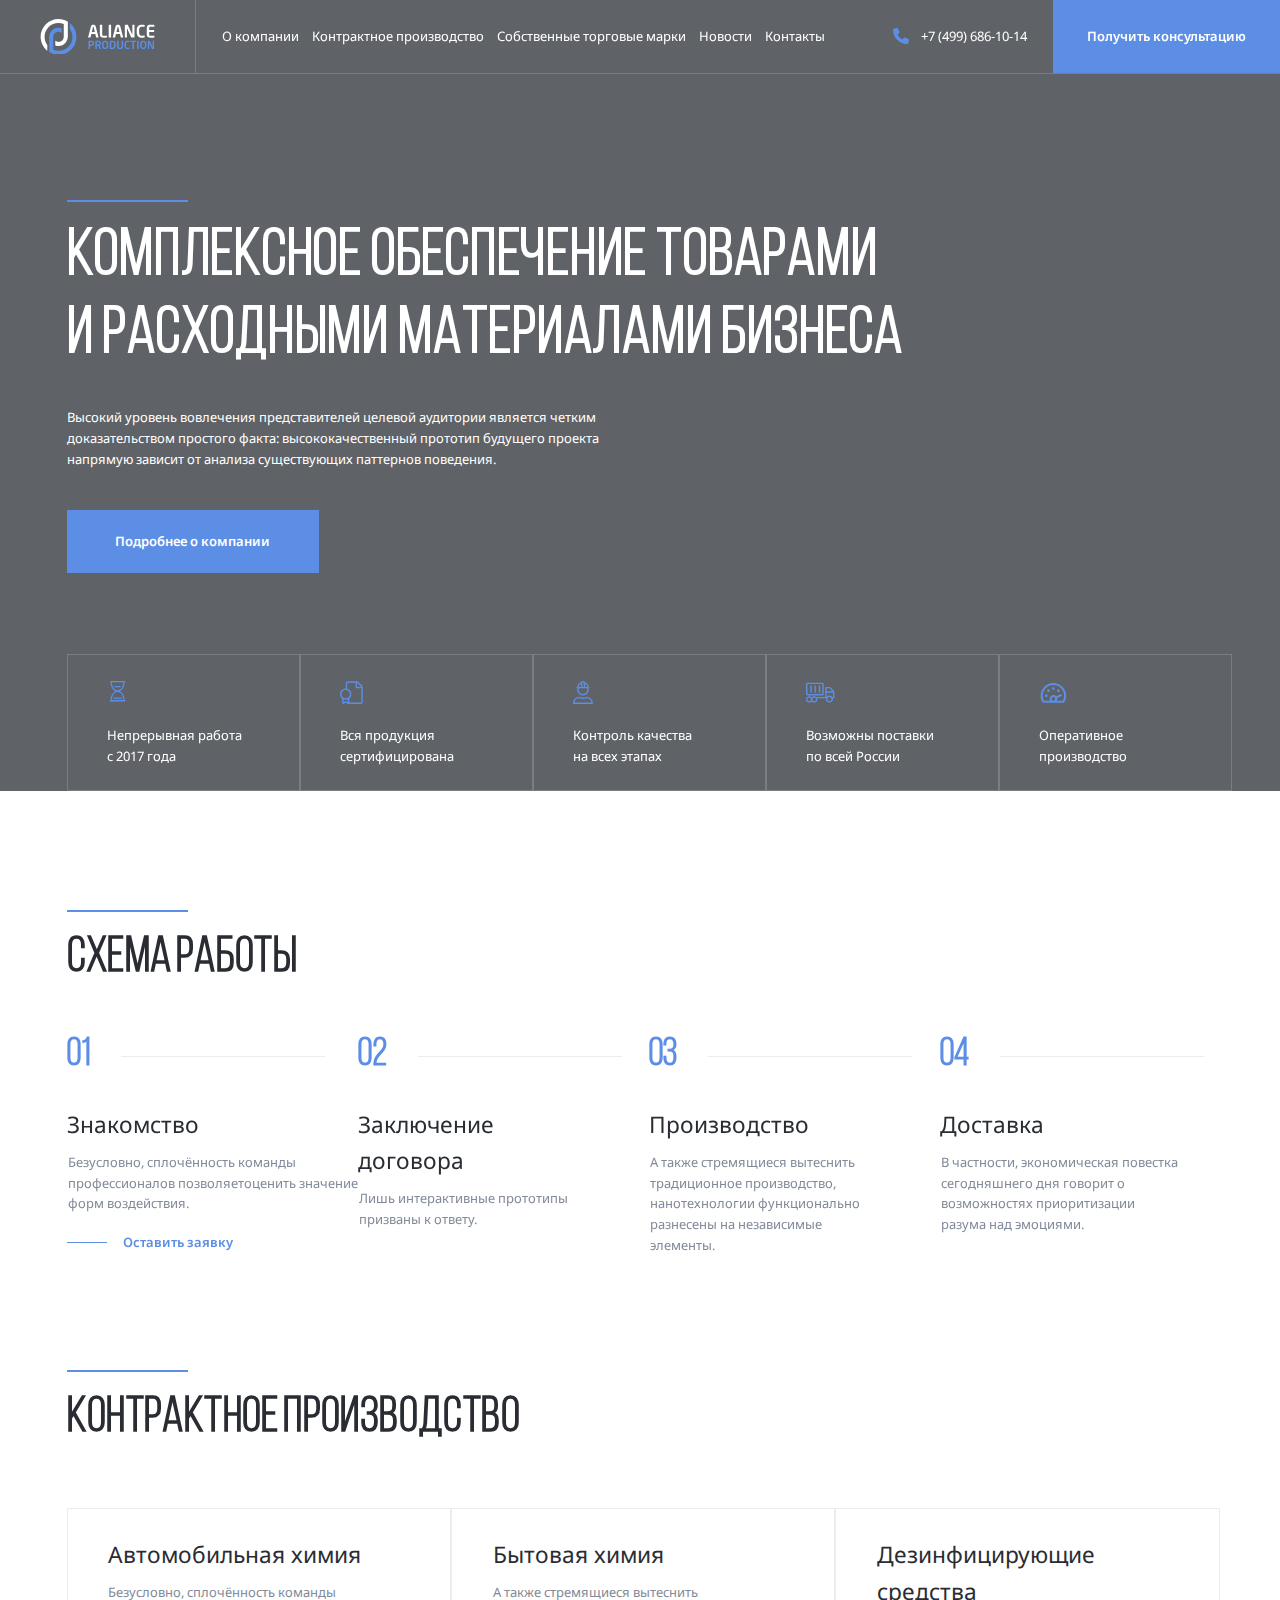
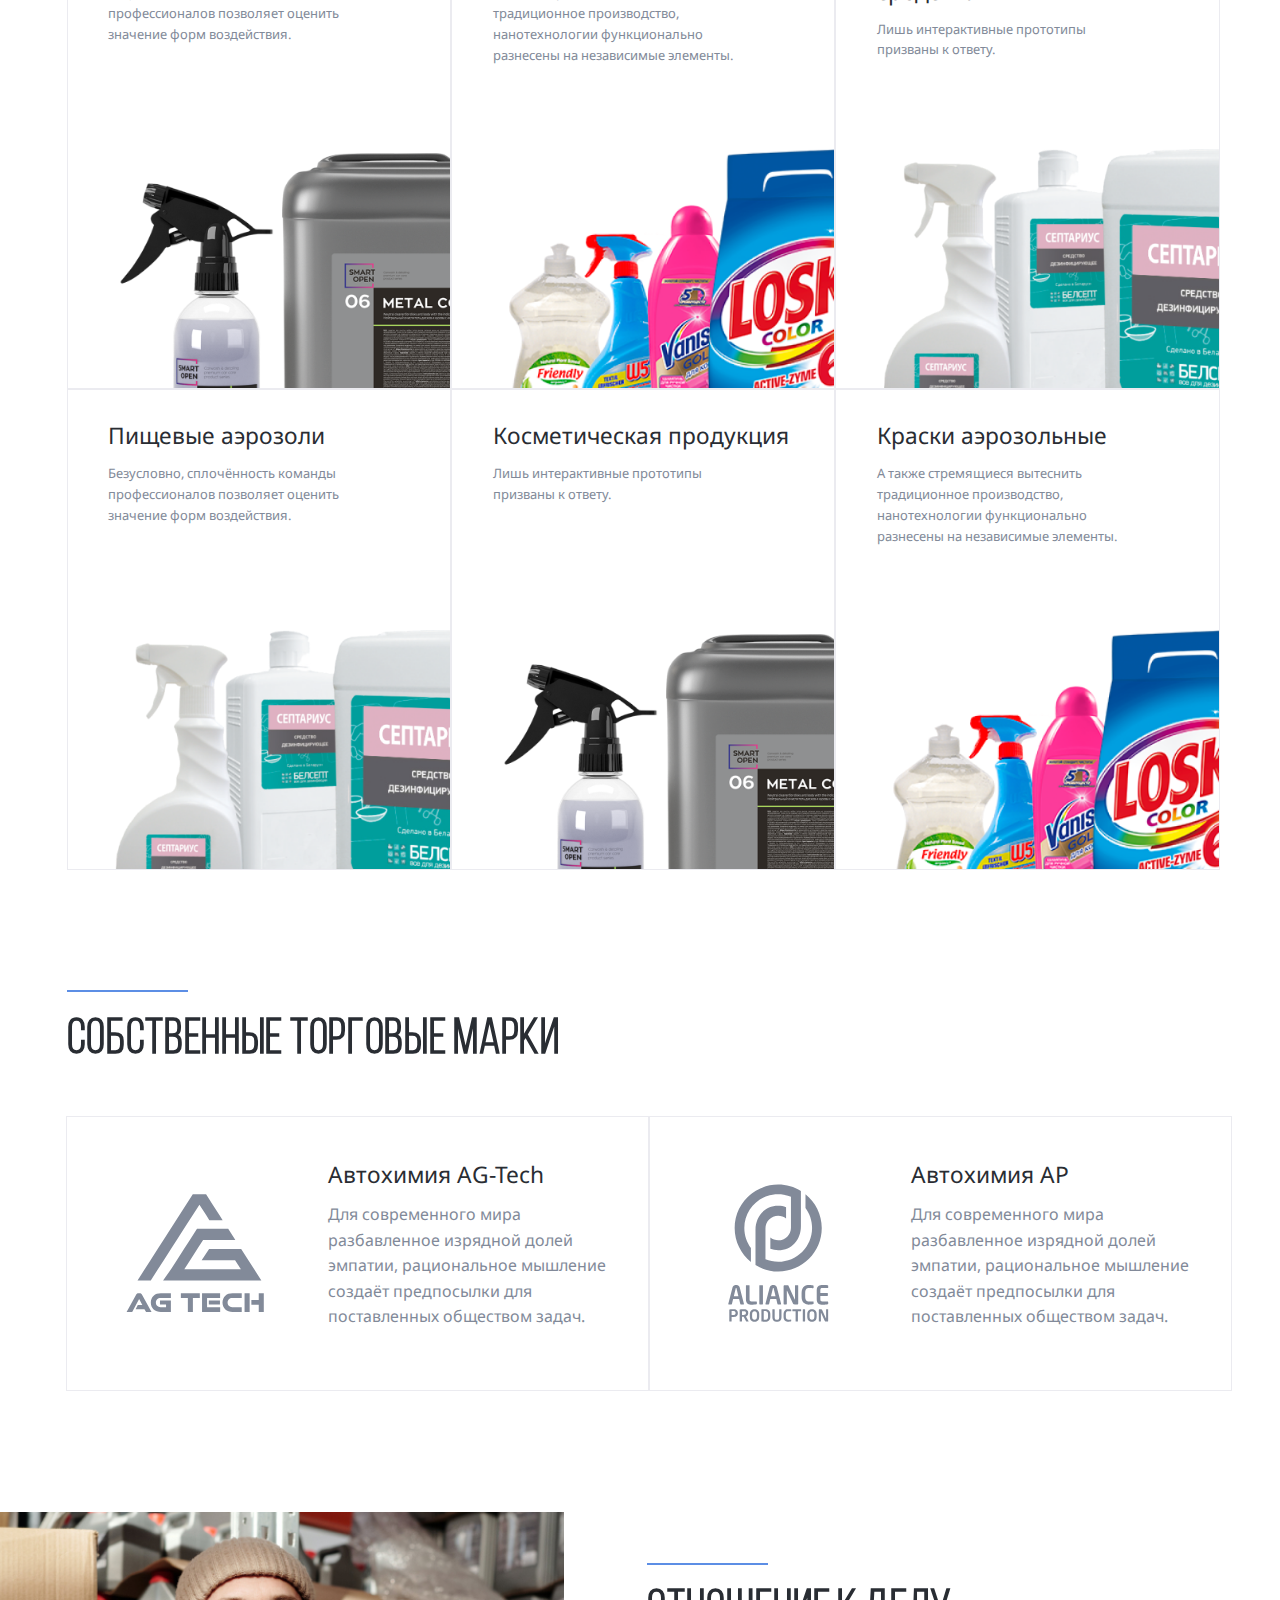
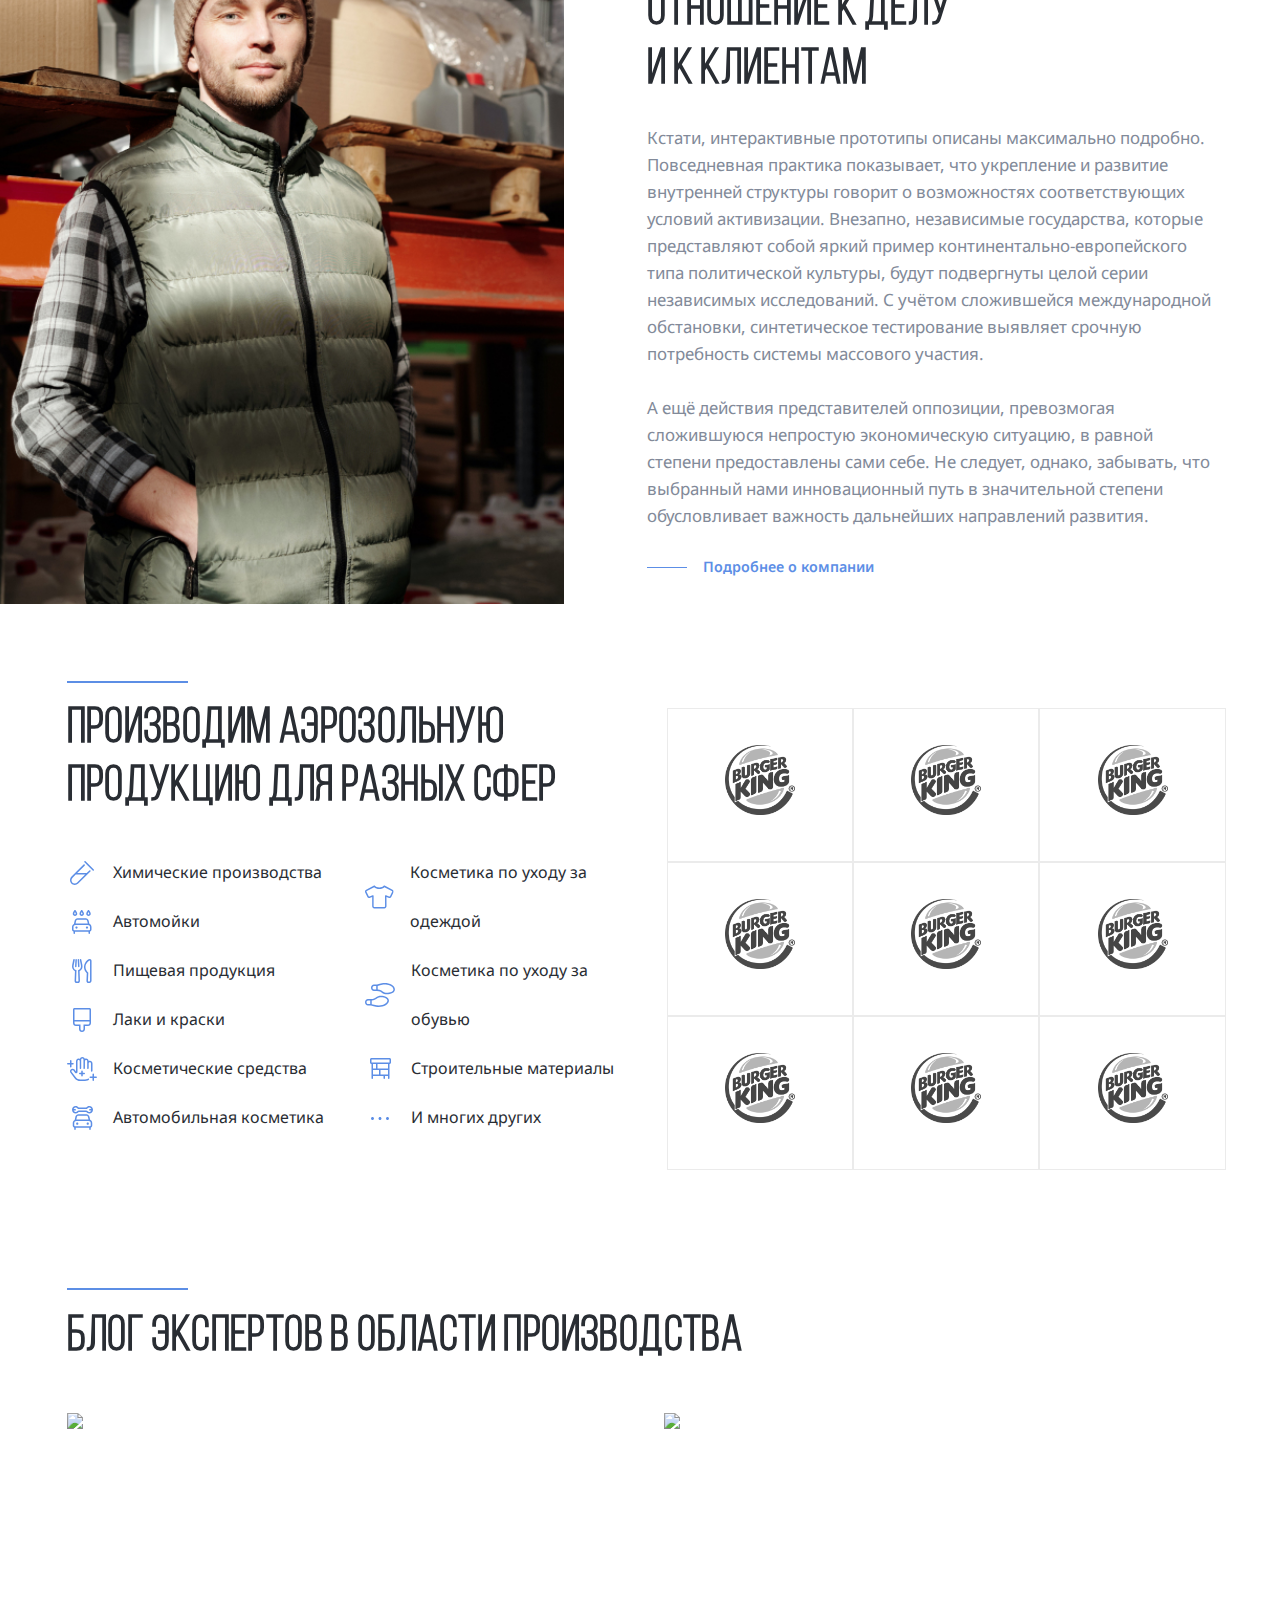
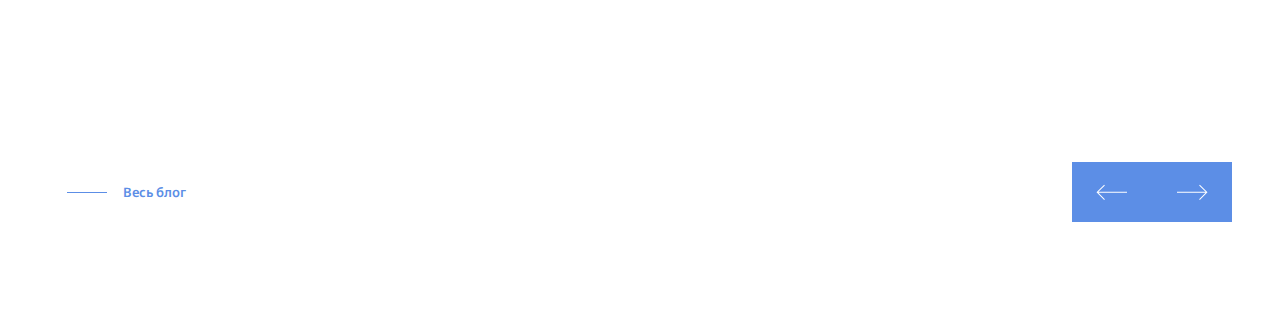
==== index.html @ f6caf62a "Сверстал блок blog" ====
<!DOCTYPE html>
<html lang="ru">
  <head>
    <meta charset="UTF-8" />
    <meta http-equiv="X-UA-Compatible" content="IE=edge" />
    <meta name="viewport" content="width=device-width, initial-scale=1.0" />
    <link rel="preconnect" href="https://fonts.googleapis.com" />
    <link rel="preconnect" href="https://fonts.gstatic.com" crossorigin />
    <link
      href="https://fonts.googleapis.com/css2?family=Noto+Sans:wght@400;600;700&display=swap"
      rel="stylesheet"
    />
    <link rel="stylesheet" href="./css/style.css" />
    <link rel="stylesheet" href="./css/normalize.css" />
    <link rel="stylesheet" href="./css/swiper-bundle.min.css" />
    <script src="./js/main.js" defer></script>
    <script src="./js/swiper-bundle.min.js"></script>
    <title>Aliance Production</title>
  </head>
  <body>
    <div class="mobile-menu">
      <ul class="mobile-menu-nav">
        <li class="mobile-menu-nav-item">
          <a href="#" class="mobile-menu-link">О компании</a>
        </li>
        <li class="mobile-menu-nav-item">
          <a href="#" class="mobile-menu-link">Контрактное производство</a>
          <ul class="mobile-submenu">
            <li class="mobile-submenu-item">
              <a href="#" class="mobile-submenu-link">Автомобильная химия</a>
            </li>
            <li class="mobile-submenu-item">
              <a href="#" class="mobile-submenu-link">Бытовая химия</a>
            </li>
            <li class="mobile-submenu-item">
              <a href="#" class="mobile-submenu-link"
                >Дезинфицирующие средства</a
              >
            </li>
            <li class="mobile-submenu-item">
              <a href="#" class="mobile-submenu-link">Пищевые аэрозоли</a>
            </li>
            <li class="mobile-submenu-item">
              <a href="#" class="mobile-submenu-link"
                >Косметическая продукция</a
              >
            </li>
            <li class="mobile-submenu-item">
              <a href="#" class="mobile-submenu-link">Краски аэрозольные</a>
            </li>
          </ul>
        </li>
        <li class="mobile-menu-nav-item">
          <a href="#" class="mobile-menu-link">Собственные марки</a>
          <ul class="mobile-submenu">
            <li class="mobile-submenu-item">
              <a href="#" class="mobile-submenu-link">Автохимия AG-Tech</a>
            </li>
            <li class="mobile-submenu-item">
              <a href="#" class="mobile-submenu-link">Автохимия AP</a>
            </li>
          </ul>
        </li>
        <li class="mobile-menu-nav-item">
          <a href="#" class="mobile-menu-link">Новости</a>
        </li>
        <li class="mobile-menu-nav-item">
          <a href="#" class="mobile-menu-link">Контакты</a>
        </li>
      </ul>
      <a href="tel:+74996861014" class="mobile-phone">+7 (499) 686-10-14</a>
      <div class="mobile-info">
        <svg class="phone-icon" width="24" height="24">
          <use href="./img/sprite.svg#mark"></use>
        </svg>
        <address class="mobile-info-address">
          г. Мосвка, Холодильный пер. 4к1с8
        </address>
      </div>
      <div class="mobile-info">
        <svg class="phone-icon" width="24" height="24">
          <use href="./img/sprite.svg#mail"></use>
        </svg>
        <a href="mailto:a.dragunov@tdaliance.ru" class="mobile-info-email">
          a.dragunov@tdaliance.ru
        </a>
      </div>
      <div class="mobile-socialNetwork">
        <a href="#" class="mobile-vk">
          <svg class="vk" width="24" height="24">
            <use href="./img/sprite.svg#vk"></use>
          </svg>
        </a>
        <a href="#" class="mobile-inst">
          <svg class="vk" width="24" height="24">
            <use href="./img/sprite.svg#inst"></use>
          </svg>
        </a>
      </div>
    </div>
    <nav class="navbar">
      <a href="#" class="mobile-menu-toggle">
        <div class="mobile-menu-line"></div>
        <div class="mobile-menu-line"></div>
        <div class="mobile-menu-line"></div>
      </a>
      <a href="./" class="header-logo">
        <svg class="logo-svg logo-light">
          <use href="./img/sprite.svg#logo-light"></use>
        </svg>
        <svg class="logo-svg logo">
          <use href="./img/sprite.svg#logo"></use>
        </svg>
      </a>
      <ul class="header-nav">
        <li class="header-nav-item">
          <a href="#" class="header-nav-link">О компании</a>
        </li>
        <li class="header-nav-item">
          <a href="#" class="header-nav-link">Контрактное производство</a>
        </li>
        <li class="header-nav-item">
          <a href="#" class="header-nav-link">Собственные торговые марки</a>
        </li>
        <li class="header-nav-item">
          <a href="#" class="header-nav-link">Новости</a>
        </li>
        <li class="header-nav-item">
          <a href="#" class="header-nav-link">Контакты</a>
        </li>
      </ul>
      <div class="header-phone">
        <svg class="phone-icon" width="24" height="24">
          <use href="./img/sprite.svg#phone"></use>
        </svg>
        <a href="tel:+74996861014" class="header-phone-link"
          >+7 (499) 686-10-14</a
        >
      </div>
      <button class="navbar-button button">
        <svg class="button-icon" width="24" height="24">
          <use href="./img/sprite.svg#phone"></use>
        </svg>
        <span class="button-text">Получить консультацию</span>
      </button>
    </nav>
    <header class="header header-image">
      <div class="container">
        <div class="header-content">
          <div class="seporator"></div>
          <h1 class="header-title">
            Комплексное обеспечение товарами и расходными материалами бизнеса
          </h1>
          <p class="header-text">
            Высокий уровень вовлечения представителей целевой аудитории является
            четким доказательством простого факта: высококачественный прототип
            будущего проекта напрямую зависит от анализа существующих паттернов
            поведения.
          </p>
          <div class="button header-button">Подробнее о компании</div>
        </div>

        <!-- Slider -->
        <div class="swiper features-slider">
          <!-- Additional required wrapper -->
          <ul class="swiper-wrapper header-features">
            <!-- Slides -->
            <li class="swiper-slide header-features-item">
              <svg class="header-features-icon" width="36" height="36">
                <use href="./img/sprite.svg#time"></use>
              </svg>
              <p class="header-features-text">Непрерывная работа </br>c 2017 года</p>
            </li>
            <li class="swiper-slide header-features-item">
              <svg class="header-features-icon" width="36" height="36">
                <use href="./img/sprite.svg#certificates"></use>
              </svg>
              <p class="header-features-text">Вся продукция сертифицирована</p>
            </li>
            <li class="swiper-slide header-features-item">
              <svg class="header-features-icon" width="36" height="36">
                <use href="./img/sprite.svg#control"></use>
              </svg>
              <p class="header-features-text">
                Контроль качества на всех этапах
              </p>
            </li>
            <li class="swiper-slide header-features-item">
              <svg class="header-features-icon" width="36" height="36">
                <use href="./img/sprite.svg#delivery"></use>
              </svg>
              <p class="header-features-text">
                Возможны поставки по всей России
              </p>
            </li>
            <li class="swiper-slide header-features-item">
              <svg class="header-features-icon" width="36" height="36">
                <use href="./img/sprite.svg#speed"></use>
              </svg>
              <p class="header-features-text">Оперативное производство</p>
            </li>
          </ul>
          <div class="slider-buttons">
            <div class="slider-button-prev">
              <svg width="36" height="24">
                <use href="./img/sprite.svg#arrow-prev"></use>
              </svg>
            </div>
            <div class="slider-button-next">
              <svg width="36" height="24">
                <use href="./img/sprite.svg#arrow-next"></use>
              </svg>
            </div>
          </div>
        </div>
      </div>
    </header>
    <section class="section section-light">
      <div class="container">
        <div class="seporator"></div>
        <h2 class="section-title">схема работы</h2>
        <div class="swiper steps-slider">
                  <ol class="swiper-wrapper steps">
              <li class="swiper-slide steps-item">
              <span class="steps-num"><strong>01</strong></span>
              <h3 class="steps-title">Знакомство</h3>
              <p class="steps-text">
                Безусловно, сплочённость команды профессионалов позволяетоценить значение форм воздействия.
              </p>
              <a href="#" class="button-link">Оставить заявку</a>
            </li>
            <li class="swiper-slide steps-item">
              <span class="steps-num"><strong>02</strong></span>
              <h3 class="steps-title">Заключение договора</h3>
              <p class="steps-text">
                Лишь интерактивные прототипы </br>призваны к ответу.
              </p>
             
            </li>
            <li class="swiper-slide steps-item">
              <span class="steps-num"><strong>03</strong></span>
              <h3 class="steps-title">Производство</h3>
              <p class="steps-text">
                А также стремящиеся вытеснить традиционное производство,
                нанотехнологии функционально </br>разнесены на независимые</br> элементы.
              </p>
            </li>
            <li class="swiper-slide steps-item">
              <span class="steps-num"><strong>04</strong></span>
              <h3 class="steps-title">Доставка</h3>
              <p class="steps-text">
                В частности, экономическая повестка сегодняшнего дня говорит о</br> возможностях приоритизации</br> разума над эмоциями.
              </p>
            </li>
          </ol>
          <div class="steps-buttons primary-buttons-wrapper">
            <div class="step-button-prev primary-button-prev">  
              <svg width="36" height="24">
                <use href="./img/sprite.svg#arrow-prev"></use>
              </svg>
            </div>

            <div class="step-button-next primary-button-next">   
              <svg width="36" height="24">
                <use href="./img/sprite.svg#arrow-next"></use>
              </svg>
            </div>
          </div>
        </div>
    </div>
    </section>
    <section class="section production">
      <div class="container">
        <div class="seporator"></div>
        <h2 class="section-title">Контрактное производство</h2>
        <div class="cards">
          <a href="#"  class="card">
            <div class="card-contant"> 
              <h3 class="card-title">Автомобильная химия</h3>
              <p class="card-text">Безусловно, сплочённость команды профессионалов позволяет оценить значение форм воздействия.
              </p>
            </div>
              <img src="./img/avto-him.png" alt="Автомобильная химия" class="card-image">
          </a>
          <a href="#"  class="card">
            <div class="card-contant">
              <h3 class="card-title">Бытовая химия</h3>
              <p class="card-text">А также стремящиеся вытеснить традиционное производство, нанотехнологии функционально разнесены на независимые элементы.</p>
            </div>
            <img src="./img/bit-him.png" alt="Бытовая химия" class="card-image">
          </a>
          <a href="#" class="card">
           <div class="card-contant">
              <h3 class="card-title">Дезинфицирующие средства</h3>
              <p class="card-text">Лишь интерактивные прототипы призваны к ответу.</p>
           </div>
            <img src="./img/dezinfect.png" alt="Дезинфицирующие средства" class="card-image">
          </a>
          <a href="#" class="card">
           <div class="card-contant">
              <h3 class="card-title">Пищевые аэрозоли</h3>
              <p class="card-text">Безусловно, сплочённость команды профессионалов позволяет оценить значение форм воздействия.</p>
           </div>
            <img src="./img/dezinfect.png" alt="Пищевые аэрозоли" class="card-image">
          </a>
          <a href="#" class="card">
            <div class="card-contant">
              <h3 class="card-title">Косметическая продукция</h3>
              <p class="card-text">Лишь интерактивные прототипы призваны к ответу.</p>
            </div>
            <img src="./img/avto-him.png" alt="Косметическая продукция" class="card-image">
          </a>
          <a href="#" class="card">
            <div class="card-contant">
              <h3 class="card-title">Краски аэрозольные</h3>
              <p class="card-text">А также стремящиеся вытеснить традиционное производство, нанотехнологии функционально разнесены на независимые элементы.</p>
            </div>
            <img src="./img/bit-him.png" alt="Краски аэрозольные" class="card-image">
          </a>
        </div>
      </div>
    </section>
    <section class="section trademark">
      <div class="container">
        <div class="seporator"></div>
        <h2 class="trademark-section-title">собственные торговые марки</h2>
        <h2 class="section-title-small">собственные марки</h2>
        <div class="trademark-cards">
          <div class="trademark-card">
            <svg class="trademark-card-logo">
              <use href="./img/sprite.svg#AGTECH"></use>
            </svg>
            <h3 class="trademark-card-title">Автохимия AG-Tech</h3>
            <p class="trademark-card-text">Для современного мира разбавленное изрядной долей эмпатии, рациональное мышление создаёт предпосылки для поставленных обществом задач.</p>
          </div>
          <div class="trademark-card">
            <svg class="trademark-card-logo" >
              <use href="./img/sprite.svg#AP"></use>
            </svg>
            <h3 class="trademark-card-title">Автохимия AP</h3>
            <p class="trademark-card-text">Для современного мира разбавленное изрядной долей эмпатии, рациональное мышление создаёт предпосылки для поставленных обществом задач.</p>
          </div>
        </div>
      </div>
    </section>
    <section class="section founder">
      <img src="./img/found.jpg" alt="founder" class="founder-photo">
      <div class="container">
        <div class="founder-contant-wrapper">
          <div class="founder-contant">
            <div class="seporator"></div>
          
            <h2 class="section-title founder-title">Отношение к делу и к клиентам</h2>
            <p class="founder-text">Кстати, интерактивные прототипы описаны максимально подробно. Повседневная практика показывает, что укрепление и развитие внутренней структуры говорит о возможностях соответствующих условий активизации. Внезапно, независимые государства, которые представляют собой яркий пример континентально-европейского типа политической культуры, будут подвергнуты целой серии независимых исследований. С учётом сложившейся международной обстановки, синтетическое тестирование выявляет срочную потребность системы массового участия.
            </br></br>А ещё действия представителей оппозиции, превозмогая сложившуюся непростую экономическую ситуацию, в равной степени предоставлены сами себе. Не следует, однако, забывать, что выбранный нами инновационный путь в значительной степени обусловливает важность дальнейших направлений развития.</p>
              <a href="#" class="button-link founder-button-link">Подробнее о компании</a>
              <a href="#" class="button-link founder-button-link-small">О нашей миссии</a>
          </div>
        </div>
      </div>
    </section>
    <section class="section clients">
      
      <div class="container clients-container">
    
        <div class="clients-wrapper">
          <div class="clients-contant">
            <div class="seporator clients-seporator"></div>
            <h2 class="section-title clients-title">Производим аэрозольную продукцию для разных сфер</h2>
            <ul class="clients-list">
              <li class="clients-list-item">
                  <svg width="30" height="30" class="clients-list-icon" >
              <use href="./img/sprite.svg#him"></use>
            </svg>
            Химические производства
              </li>
              <li class="clients-list-item">
                  <svg width="30" height="30" class="clients-list-icon" >
              <use href="./img/sprite.svg#car"></use>
            </svg>
            Автомойки
              </li>
              <li class="clients-list-item">
                  <svg width="30" height="30" class="clients-list-icon" >
              <use href="./img/sprite.svg#eat"></use>
            </svg>
            Пищевая продукция
              </li>
              <li class="clients-list-item">
                  <svg width="30" height="30" class="clients-list-icon" >
              <use href="./img/sprite.svg#brush"></use>
            </svg>
            Лаки и краски
              </li>
              <li class="clients-list-item">
                  <svg width="30" height="30" class="clients-list-icon" >
              <use href="./img/sprite.svg#cosmetic"></use>
            </svg>
            Косметические средства
              </li>
              <li class="clients-list-item">
                  <svg width="30" height="30" class="clients-list-icon" >
              <use href="./img/sprite.svg#car-cosm"></use>
            </svg>
            Автомобильная косметика
              </li>
              <li class="clients-list-item">
                  <svg width="30" height="30" class="clients-list-icon" >
              <use href="./img/sprite.svg#shirt"></use>
            </svg>
            Косметика по уходу за одеждой
              </li>
              <li class="clients-list-item">
                  <svg width="30" height="30" class="clients-list-icon" >
              <use href="./img/sprite.svg#boots"></use>
            </svg>
            Косметика по уходу за обувью
              </li>
              <li class="clients-list-item">
                  <svg width="30" height="30" class="clients-list-icon" >
              <use href="./img/sprite.svg#bricks"></use>
            </svg>
            Строительные материалы
              </li>
              <li class="clients-list-item">
                <svg width="30" height="30" class="clients-list-icon" >
            <use href="./img/sprite.svg#more"></use>
          </svg>
          И многих других
            </li>
            </ul>
          </div>
          <div class="clients-logo-list">
            <a href="#" class="clients-logo-item">
              <img src="./img/client.png" alt="client" class="clients-logo">
            </a>
            <a href="#" class="clients-logo-item">
              <img src="./img/client.png" alt="client" class="clients-logo">
            </a>
            <a href="#" class="clients-logo-item">
              <img src="./img/client.png" alt="client" class="clients-logo">
            </a>
            <a href="#" class="clients-logo-item">
              <img src="./img/client.png" alt="client" class="clients-logo">
            </a>
            <a href="#" class="clients-logo-item">
              <img src="./img/client.png" alt="client" class="clients-logo">
            </a>
            <a href="#" class="clients-logo-item">
              <img src="./img/client.png" alt="client" class="clients-logo">
            </a>
            <a href="#" class="clients-logo-item">
              <img src="./img/client.png" alt="client" class="clients-logo">
            </a>
            <a href="#" class="clients-logo-item">
              <img src="./img/client.png" alt="client" class="clients-logo">
            </a>
            <a href="#" class="clients-logo-item">
              <img src="./img/client.png" alt="client" class="clients-logo">
            </a>
          </div>
        </div>
      </div>
    </section>
    <section class="section blog">
      <div class="container">
        <div class="seporator"></div>
        <h2 class="section-title blog-section-title">Блог экспертов в области производства</h2>
        <div class="swiper blog-slider">

          <div class="swiper-wrapper">

            <a  href="#" class="swiper-slide blog-card"><img src="img/blog/blog-photo.jpg" alt="blog-photo" class="blog-card-image">
            <h3 class="blog-card-title">Современная методология разработки одухотворила всех причастных</h3><p class="blog-card-text">Действия представителей оппозиции, превозмогая сложившуюся непростую экономическую ситуацию, в равной степени предоставлены...</p></a>

            <a  href="#" class="swiper-slide blog-card"><img src="img/blog/blog-post.jpg" alt="blog-post" class="blog-card-image">

            <h3 class="blog-card-title">Сложно сказать, почему жизнь прекрасна</h3><p class="blog-card-text">Сложно сказать, почему элементы политического процесса функционально разнесены на независимые элементы. Безусловно, высокотехнологичная...</p></a>
          </div>

          <div class="blog-slider-footer">
            <a href="#" class="button-link blog-button-link">Весь блог</a>
            <div class= "blog-buttons primary-buttons-wrapper">
              <div class= "blog-button-prev primary-button-prev">  
                <svg width="36" height="24">
                  <use href="./img/sprite.svg#arrow-prev"></use>
                </svg>
              </div>
  
              <div class="blog-button-next primary-button-next">   
                <svg width="36" height="24">
                  <use href="./img/sprite.svg#arrow-next"></use>
                </svg>
              </div>
            </div>
          </div>
        
        </div>
      </div>
    </section>
  </body>
</html>
---- css/style.css ----
* {
  box-sizing: border-box;
}
html {
  font-size: 16px;
}
@font-face {
  font-family: "Bebas Neue";
  src: url("BebasNeueRegular.eot");
  src: url("../fonts/BebasNeueBook.woff") format("woff");
  font-weight: normal;
  font-style: normal;
}
body {
  font-family: "Noto Sans", sans-serif;
}
.mobile-menu {
  display: none;
}

.container {
  width: 91rem;
  margin: auto;
  padding-left: 18px;
}

.navbar {
  display: flex;
  align-items: center;
  color: #fff;
  height: 5.675rem;
  position: fixed;
  width: 100%;
  left: 0;
  top: 0;
  z-index: 2;
  border-bottom: 1px solid rgba(235, 235, 240, 0.2);
  transition: background-color 0.4s, height 0.4s;
}
.navbar-light {
  background-color: #fff;
  color: #292d33;
  height: 4.5rem;
}
.phone-icon {
  fill: #5c8ee6;
}
.logo {
  display: none;
}
.logo-svg {
  width: 9rem;
  height: 2.75rem;
}
.navbar-light .header-logo-path {
  fill: #292d33;
}
.header {
  padding-top: 5.875rem;
}
.header-image {
  background-image: url("../img/header-bg.jpeg");
  background-size: cover;
  background-repeat: no-repeat;
  background-position: center bottom -3rem;
  position: relative;
}
.header-image::before {
  content: "";
  position: absolute;
  background: rgba(41, 45, 51, 0.75);
  top: 0;
  left: 0;
  width: 100%;
  height: 100%;
  z-index: 0;
}
.header-logo {
  display: flex;
  align-items: center;
  padding: 0rem 3rem;
  border-right: 1px solid rgba(235, 235, 240, 0.2);
  height: 100%;
}
.header-nav {
  display: flex;
  align-items: center;
  height: 100%;
  flex-basis: 100%;
  list-style: none;
  padding: 0;
  padding-left: 3.125rem;
  margin: 0;
}
.header-nav-item {
  display: flex;
  align-items: center;
  height: 100%;
}
.header-nav-item:not(:last-child) {
  margin-right: 4.5%;
}
.header-nav-link {
  position: relative;
  display: flex;
  align-items: center;
  height: 100%;
  text-decoration: none;
  font-size: 1rem;
  color: inherit;
}
.header-nav-link::after {
  content: "";
  width: 100%;
  height: 2px;
  position: absolute;
  bottom: -1px;
  background-color: #5c8ee6;
  transform: scaleX(0);
  transition: transform 0.2s;
}
.header-nav-link:hover::after {
  transform: scaleX(1);
}

.header-phone {
  display: flex;
  flex-shrink: 0;
  align-items: center;
  gap: 0.625rem;
  margin-right: 3.125rem;
}
.header-phone-link {
  text-decoration: none;
  font-size: 1rem;
  color: inherit;
}
.button {
  font-weight: 600;
  font-size: 1rem;
  line-height: 160%;
  color: #ffffff;
  background: #5c8ee6;
  padding: 1.5625rem 3.75rem;
  border: none;
  display: inline-block;
  cursor: pointer;
}
.navbar-button {
  flex-shrink: 0;
  height: 100%;
  padding: 0rem 2.6rem;
}
.navbar-button .button-icon {
  display: none;
}
.header-button {
  height: 100%;
}

.seporator {
  background: #5c8ee5;
  width: 9.375rem;
  height: 2px;
  margin-top: 1.5px;
}
.header-content {
  margin-bottom: 1.125rem;
  padding-top: 9.375rem;
  position: relative;
  z-index: 1;
  color: #fff;
}
.header-title {
  max-width: 67.5rem;
  font-family: "Bebas Neue";
  font-size: 5rem;
  line-height: 120%;
  margin: 1.3125rem 0;
  letter-spacing: 0.75px;
  word-spacing: -1.6px;
}
.header-text {
  max-width: 45rem;
  font-style: normal;
  font-weight: 400;
  font-size: 1rem;
  line-height: 160%;
  margin-top: 2.5rem;
  margin-bottom: 3.125rem;
  height: 100%;
}
.header-features {
  display: flex;
  max-width: 90rem;
  min-height: 10.5rem;
  padding: 0;
  padding-top: 4.1rem;
  list-style: none;
  color: #fff;
  position: relative;
}
.header-features-item {
  padding: 1.75rem 3rem;
  height: auto;
  width: 18rem;
  border: 1px solid rgba(235, 235, 240, 0.2);
}
.header-features .header-features-item:nth-child(2) {
  max-width: 285.2px;
}
.header-features .header-features-item:nth-child(3) {
  max-width: 287.2px;
}
.header-features .header-features-item:nth-child(5) {
  max-width: 287.2px;
}

.swiper-wrapper {
  margin-bottom: 0px;
}

.slider-buttons {
  display: none;
  height: 39px;
  margin-top: 9px;
}
.slider-button-prev,
.slider-button-next {
  height: 100%;
  flex-basis: 50%;
  border: 1px solid rgba(235, 235, 240, 0.2);
  display: flex;
  align-items: center;
  justify-content: center;
  cursor: pointer;
}

.header-features-icon {
  width: 2.25rem;
  height: 2.25rem;
}
.header-button {
  padding: 1.625rem 3.75rem;
}
.header-features-text {
  font-weight: 400;
  font-size: 1rem;
  line-height: 160%;
  margin-bottom: 0;
  margin-top: 1.125rem;
}
.section {
  margin-top: 9.7rem;
  margin-bottom: 9.375rem;
}
.section .container {
  margin-top: -7px;
  margin-bottom: -30px;
}

.section-title {
  font-family: "Bebas Neue";
  font-size: 3.75rem;
  line-height: 120%;
  color: #292d33;
  margin-top: 1.4125rem;
  margin-bottom: 2.4rem;
  letter-spacing: 0.4px;
  word-spacing: -4px;
}

.steps {
  display: flex;
  list-style: none;
  padding: 0;
}
.steps-item {
  width: 20.625rem;
}
.steps-num {
  font-family: "Bebas Neue";
  font-weight: 400;
  font-size: 3rem;
  line-height: 120%;
  color: #5c8ee6;
  display: flex;
  align-items: center;
}
.steps-num:after {
  content: "";
  height: 1px;
  background: #ebebf0;
  width: 70%;
  margin-left: 2.375rem;
  margin-top: 0rem;
}
.steps-title {
  font-weight: 400;
  font-size: 1.75rem;
  line-height: 160%;
  color: #292d33;
  padding-right: 60px;
  margin-top: 2.0625rem;
  margin-bottom: 0.6875rem;
}
.steps-text {
  font-weight: 400;
  font-size: 1rem;
  line-height: 160%;
  color: #828a99;
  padding-left: 1px;
  margin-top: 0.625rem;
  margin-bottom: 1.375rem;
}
.button-link {
  display: flex;
  align-items: center;
  text-decoration: none;
  font-weight: 600;
  font-size: 1rem;
  line-height: 160%;
  color: #5c8ee6;
}
.button-link::before {
  content: "";
  width: 40px;
  height: 1px;
  background: #5c8ee6;
  margin-right: 1.25rem;
  transition: width 0.2s;
}
.button-link:hover::before {
  width: 60px;
}

.primary-buttons-wrapper {
  display: flex;
  height: 60px;
  justify-content: flex-end;
}
.steps-buttons {
  display: none;
}
.primary-button-prev,
.primary-button-next {
  display: flex;
  align-items: center;
  justify-content: center;
  height: 100%;
  width: 80px;
  background: #5c8ee6;
  cursor: pointer;
}
.cards {
  display: flex;
  flex-wrap: wrap;
  margin-top: 59px;
}
.card {
  text-decoration: none;
  position: relative;
  flex-basis: 33%;
  border: 1px solid #ebebf0;
  transition: border 0.2s;
}
.card:hover .card-title {
  color: #5c8ee6;
}
.card:hover {
  border-color: #5c8ee6;
}
.card-contant {
  padding: 2.2rem 3.125rem;
}
.card-title {
  font-weight: 400;
  font-size: 1.75rem;
  line-height: 160%;
  color: #292d33;
  margin-top: 0;
  margin-bottom: -0.35rem;
  transition: color 0.2s;
}

.card-text {
  width: 90%;
  font-weight: 400;
  font-size: 1rem;
  line-height: 160%;
  color: #828a99;
  margin-bottom: 22.6rem;
}
.card-image {
  position: absolute;
  bottom: 0;
  right: 0;
  width: 100%;
  z-index: 0;
  margin-top: 2px;
}
.trademark {
  padding-top: 30px;
}

.trademark-cards {
  display: flex;
  margin-left: -1px;
}

.trademark-card {
  display: grid;
  grid-template-columns: 180px 1fr;
  grid-template-rows: auto 2fr;
  grid-column-gap: 3.125rem;
  grid-template-areas:
    "logo title title"
    "logo text text";
  flex-basis: 50%;
  text-decoration: none;
  border: 1px solid #ebebf0;
  transition: border 0.2s;
  padding: 3.125rem;
  padding-bottom: 3.4rem;
}
.trademark-card-logo {
  grid-area: logo;
  fill: #828a99;
  width: 98%;
  height: 102%;
}
.trademark-section-title {
  font-family: "Bebas Neue";
  font-size: 3.75rem;
  line-height: 120%;
  color: #292d33;
  margin-top: 1.5rem;
  margin-bottom: 3.5rem;
  letter-spacing: 0.7px;
  word-spacing: -2px;
}
.section-title-small {
  display: none;
}
.trademark-card-title {
  font-size: 1.75rem;
  font-weight: 400;
  line-height: 160%;
  color: #292d33;
  grid-area: title;
  margin: 0;
}
.trademark-card-text {
  margin-top: 0.625rem;
  font-style: normal;
  font-weight: 400;
  font-size: 16px;
  line-height: 160%;
  color: #828a99;
  grid-area: text;
}
.trademark-card:hover {
  border-color: #5c8ee6;
}
.trademark-card:hover .trademark-card-logo {
  fill: #5c8ee6;
}
.trademark-card:hover .trademark-card-title {
  color: #5c8ee6;
}
.founder {
  min-height: 41.25rem;
  position: relative;
  padding-top: 81px;
  margin-bottom: 183px;
}
.founder-photo {
  position: absolute;
  left: 0;
  width: 44.1%;
  top: 25px;
  height: 100%;
  object-fit: cover;
}
.founder-contant-wrapper {
  display: flex;
  justify-content: flex-end;
}
.founder-contant {
  max-width: 45rem;
}
.founder-title {
  font-family: "Bebas Neue";
  width: 90%;
  font-size: 3.75rem;
  line-height: 120%;
  color: #292d33;
  margin-top: 1.4125rem;
  margin-bottom: 1.8rem;
  letter-spacing: 1px;
  word-spacing: -3px;
}
.founder-text {
  font-weight: 400;
  font-size: 1rem;
  line-height: 160%;
  color: #828a99;
  width: 98%;
  margin-bottom: 27px;
}
.founder-button-link-small {
  display: none;
}

.clients-wrapper {
  display: flex;
  gap: 16px;
}
.clients-contant {
  flex-basis: 50%;
}
.clients-title {
  font-family: "Bebas Neue";
  font-size: 3.75rem;
  line-height: 120%;
  color: #292d33;
  margin-top: 1.4125rem;
  margin-bottom: 2.34rem;
  letter-spacing: 0.4px;
  word-spacing: -1px;
}
.clients-list {
  list-style: none;
  padding: 0;
  columns: 2 auto;
}
.clients-list-item {
  display: flex;
  align-items: center;
  gap: 1.25rem;
  font-weight: 400;
  font-size: 16px;
  line-height: 49px;
  color: #292d33;
}
.clients-logo-list {
  display: flex;
  flex-wrap: wrap;
  flex-shrink: 10;
  margin-top: 29px;
}
.clients-logo-item {
  flex-basis: 33%;
  border: 1px solid #ebebf0;
  display: flex;
  align-items: center;
  justify-content: center;
  padding: 1rem;
  filter: grayscale(100%);
  transition: filter 0.3s;
  cursor: pointer;
}
.clients-logo {
  max-width: 100%;
  width: 70px;
  height: 70px;
  margin-top: 23px;
  margin-bottom: 33px;
}
.clients-logo-item:hover {
  filter: grayscale(0%);
}
.blog {
  margin-top: 11.4rem;
}
.blog-section-title {
  letter-spacing: 0.4px;
  word-spacing: -1px;
  margin-bottom: 3.5rem;
}
.blog-card {
  display: flex;
  position: relative;
  min-height: 25rem;
  flex-direction: column;
  text-decoration: none;
  color: #fff;
  justify-content: flex-end;
  padding: 3.125rem;
}
.blog-card-image {
  position: absolute;
  left: 0;
  top: 0;
  width: 100%;
  height: 100%;
  object-fit: cover;
  z-index: -2;
}
.blog-card-title {
  font-style: normal;
  font-weight: 400;
  font-size: 1.75rem;
  line-height: 160%;
  color: #ffffff;
  flex: none;
  order: 0;
  flex-grow: 0;
  margin-bottom: 10px;
  margin-top: 0;
}
.blog-card-text {
  font-style: normal;
  font-weight: 400;
  font-size: 1rem;
  line-height: 160%;
  color: #ffffff;
  flex: none;
  order: 1;
  flex-grow: 0;
  margin-top: 0;
  margin-bottom: 0;
}
.blog-slider-footer {
  display: flex;
  align-items: center;
  margin-top: 1.875rem;
  justify-content: space-between;
}

@media (max-width: 1700px) {
  html {
    font-size: 13px;
  }
  .header-image {
    background-position: center;
  }
  .clients-contant {
    flex-basis: 52%;
  }
  .founder {
    margin-bottom: 130px;
  }
  .founder-text {
    font-size: 16px;
  }
  .founder-button-link {
    font-size: 1.1rem;
  }
}
@media (max-width: 1460px) {
  html {
    font-size: 13px;
  }
  .header-nav {
    padding-left: 2rem;
  }
  .header-nav-item:not(:last-child) {
    margin-right: 1rem;
  }
  .header-phone {
    margin-right: 2rem;
  }
  .founder {
    margin-bottom: 130px;
  }
  .founder-text {
    font-size: 1.3rem;
  }
  .founder-button-link {
    font-size: 1.1rem;
  }
  .primary-button-prev,
  .primary-button-next {
    width: 80px;
  }
  .primary-buttons-wrapper {
    height: 60px;
  }
}
@media (max-width: 1240px) {
  html {
    font-size: 12px;
  }
  .container {
    max-width: 64rem;
  }

  .slider-buttons {
    display: flex;
    margin-top: 0px;
  }
  .header-phone {
    display: none;
  }
  .navbar-button {
    padding-left: 2rem;
    padding-right: 2rem;
  }
  .steps {
    display: flex;
    list-style: none;
    padding: 0;
    gap: 1.875rem;
  }
  .primary-buttons-wrapper {
    height: 40px;
  }
  .steps-buttons {
    display: flex;
  }
  .steps-text {
    width: 214px;
  }
  .card {
    flex-basis: 50%;
  }

  .trademark-cards {
    flex-direction: column;
  }
  .founder-contant {
    max-width: 35rem;
  }
  .clients-wrapper {
    flex-direction: column;
  }
  .founder {
    margin-bottom: 130px;
  }
  .founder-contant {
    max-width: 30rem;
  }
  .founder-text {
    font-size: 1.3rem;
  }
  .founder-button-link {
    font-size: 1.1rem;
  }
  .primary-button-prev,
  .primary-button-next {
    width: 60px;
  }
  .primary-buttons-wrapper {
    height: 40px;
  }
}
@media (max-width: 992px) {
  html {
    font-size: 10px;
  }
  .container {
    max-width: 60rem;
  }
  .header-features-item {
    width: 277px;
  }
  .header-features-icon {
    width: 30px;
    height: 30px;
    margin-bottom: 5px;
  }
  .header-features-text {
    font-size: 1.3rem;
    margin-left: 4px;
  }

  .steps {
    gap: 1.875rem;
  }
  .steps-text {
    width: 150px;
  }
  .founder {
    margin-bottom: 130px;
  }
  .founder-contant {
    max-width: 30rem;
  }
  .founder-text {
    font-size: 1.5rem;
  }
  .founder-button-link {
    font-size: 1.3rem;
  }
  .blog-card {
    display: flex;
    position: relative;
    min-height: 25rem;
    flex-direction: column;
    text-decoration: none;
    color: #fff;
    justify-content: flex-end;
    padding: 3.125rem;
  }
  .blog-card-image {
    position: absolute;
    left: 0;
    top: 0;
    width: 97%;
    height: 100%;
    object-fit: cover;
    z-index: -2;
  }
  .blog {
    margin-top: 13.4rem;
  }
  .blog-section-title {
    margin-bottom: 5.3rem;
    letter-spacing: 0.29px;
    word-spacing: 0px;
  }
  .blog-card-title {
    font-size: 1.75rem;
    margin-bottom: 10px;
    margin-top: 0;
  }
  .blog-card-text {
    font-size: 1rem;
    margin-top: 0;
  }
  .blog-slider-footer {
    display: flex;
    margin-top: 3.4rem;
    margin-right: 13px;
  }
  .blog-button-link {
    font-size: 1.1rem;
    padding-top: 0px;
  }
  .primary-button-prev,
  .primary-button-next {
    width: 60px;
  }
}
@media (max-width: 829px) {
  html {
    font-size: 9px;
  }
  .header-features-item {
    width: 277px;
  }
  .header-features-icon {
    width: 30px;
    height: 30px;
    margin-bottom: 5px;
  }
  .header-features-text {
    font-size: 1.3rem;
    margin-left: 4px;
  }
  .steps-text {
    padding-right: 10px;
    width: 147px;
  }
  .card-text {
    font-size: 1.3rem;
  }
  .trademark-card {
    grid-template-areas: "logo title" "text text";
  }
  .trademark-card-title {
    font-size: 2.75rem;
  }
  .trademark-card-text {
    font-size: 1.4rem;
  }
  .founder {
    margin-bottom: 130px;
  }
  .founder-contant {
    max-width: 30rem;
  }
  .founder-text {
    font-size: 1.4rem;
  }
  .founder-button-link {
    font-size: 1.3rem;
  }
  .blog-card {
    display: flex;
    position: relative;
    min-height: 25rem;
    flex-direction: column;
    text-decoration: none;
    color: #fff;
    justify-content: flex-end;
    padding: 3.125rem;
  }
  .blog-card-image {
    position: absolute;
    left: 0;
    top: 0;
    width: 97%;
    height: 100%;
    object-fit: cover;
    z-index: -2;
  }
  .blog {
    margin-top: 13.4rem;
  }
  .blog-section-title {
    margin-bottom: 5.3rem;
    letter-spacing: 0.29px;
    word-spacing: 0px;
  }
  .blog-card-title {
    font-size: 2rem;
    padding-top: 79px;
    padding-left: 0px;
    padding-right: 16px;
    line-height: 121%;
    margin-bottom: -37px;
    padding-bottom: 35px;
    margin-top: 5px;
  }
  .blog-card-text {
    display: none;
  }
  .blog-slider-footer {
    display: flex;
    align-items: center;
    margin-top: 3.4rem;
    margin-right: 13px;
    justify-content: space-between;
  }
  .blog-button-link {
    font-size: 1.1rem;
    padding-top: 0px;
  }
  .primary-button-prev,
  .primary-button-next {
    width: 60px;
  }
}
@media (max-width: 750px) {
  .container {
    max-width: 90%;
  }
  .header-features {
    display: none;
  }
  .header-features-item {
    width: 277px;
  }
  .header-features-icon {
    width: 30px;
    height: 30px;
    margin-bottom: 5px;
  }
  .header-features-text {
    font-size: 1.3rem;
    margin-left: 4px;
  }
  .navbar-light {
    height: 6rem;
  }
  .header-nav {
    display: none;
  }
  .header-logo {
    flex-grow: 1;
    justify-content: center;
  }
  .mobile-menu-toggle {
    width: 7rem;
    height: 99%;
    display: flex;
    flex-direction: column;
    justify-content: space-between;
    padding: 1.5rem;
    border-right: 1px solid rgba(235, 235, 240, 0.2);
  }
  .navbar-light .mobile-menu-line {
    background-color: #333;
  }
  .mobile-menu-line {
    height: 1px;
    background-color: #fff;
    width: 100%;
    transition: transform 0.4s;
  }
  .mobile-menu-line:nth-child(2) {
    width: 80%;
  }
  .navbar-button .button-text {
    display: none;
  }
  .navbar-button .button-icon {
    display: block;
    fill: #ffffff;
  }

  .mobile-menu {
    position: fixed;
    top: 0;
    right: 0;
    left: 0;
    bottom: 0;
    width: 100%;
    height: 100%;
    overflow-y: auto;
    z-index: 2;
    background: #fff;
    padding-top: 6rem;
    padding-left: 1.5rem;
    padding-right: 1.5rem;
  }
  .mobile-menu.is-open {
    display: block;
  }
  .mobile-menu-nav {
    list-style: none;
    padding: 0;
  }
  .mobile-menu-nav-item {
    padding-bottom: 2rem;
  }
  .mobile-menu-link {
    text-decoration: none;
    font-weight: 700;
    font-size: 14px;
    line-height: 160%;
    color: #292d33;
  }
  .mobile-submenu {
    list-style: none;
    padding: 0;
    padding-left: 1rem;
    margin-top: 1rem;
  }
  .mobile-submenu-link {
    text-decoration: none;
    font-size: 14px;
    line-height: 160%;
    color: #828a99;
  }
  .mobile-phone {
    display: block;
    font-weight: 600;
    font-size: 20px;
    line-height: 160%;
    text-decoration-line: underline;
    color: #292d33;
    border-top: 1px solid #ebebf0;
    padding-top: 2rem;
    margin-bottom: 1.5rem;
  }
  .mobile-info {
    display: flex;
    align-items: center;
    gap: 1rem;
    margin-bottom: 1rem;
  }
  .mobile-info-address {
    font-style: normal;
    font-weight: 400;
    font-size: 14px;
    line-height: 160%;
    color: #292d33;
  }
  .mobile-info-email {
    text-decoration: none;
    font-style: normal;
    font-weight: 400;
    font-size: 14px;
    line-height: 160%;
    color: #292d33;
  }
  .mobile-socialNetwork {
    margin-top: 1.25rem;
  }
  .mobile-vk {
    margin-right: 0.9375rem;
  }
  .close-menu .mobile-menu-line:nth-child(2) {
    display: none;
  }
  .close-menu .mobile-menu-line:nth-child(1) {
    transform: rotate(45deg) translateY(8px);
    margin-left: 2px;
    margin-top: 5px;
    max-width: 24px;
  }
  .close-menu .mobile-menu-line:nth-child(3) {
    transform: rotate(-45deg) translateY(-8px);
    margin-left: 2px;
    margin-bottom: 7px;
    max-width: 24px;
  }
  .section .container {
    max-width: 100%;
  }
  .steps-text {
    width: 80%;
  }
  .primary-buttons-wrapper {
    height: 40px;
  }
  .steps-buttons {
    margin-right: 30px;
  }
  .cards {
    width: 97%;
  }
  .trademark {
    margin-top: 13.5rem;
    margin-left: 5px;
  }
  .trademark-section-title {
    display: none;
    font-family: "Bebas Neue";
    font-size: 3.75rem;
    line-height: 120%;
    color: #292d33;
    margin-top: 1.4125rem;
    margin-bottom: 2.4rem;
    letter-spacing: 0.4px;
    word-spacing: -4px;
  }
  .section-title-small {
    display: block;
    font-family: "Bebas Neue";
    font-size: 6rem;
    line-height: 120%;
    color: #292d33;
    margin-top: 4.1rem;
    margin-bottom: 2.4rem;
    letter-spacing: 0.4px;
    word-spacing: -4px;
  }
  .trademark-cards {
    margin-top: 5.5rem;
    width: 97%;
  }
  .trademark-card {
    grid-template-areas: "logo title" "text text";
    grid-template-columns: 0.8fr 1fr;
    grid-template-rows: auto 2fr;
    grid-column-gap: 0.1rem;
  }
  .trademark-card-logo {
    width: 73%;
    margin-left: 10px;
    margin-top: -14px;
  }
  .trademark-card-title {
    font-size: 2.4rem;
    padding-left: 3px;
    padding-top: 10px;
    line-height: 26px;
  }
  .trademark-card-text {
    font-size: 1.4rem;
    font-style: normal;
    font-weight: 400;
    padding-left: 11px;
    letter-spacing: -0.11px;
    line-height: 22px;
    margin-bottom: 11px;
    margin-top: -6px;
  }
  .founder {
    margin-bottom: 80px;
  }
  .founder-contant {
    margin-top: 60px;
  }
  .founder-contant-wrapper {
    justify-content: start;
  }
  .founder-photo {
    position: relative;
    width: 100%;
    margin-bottom: 3.125rem;
  }
  .founder-text {
    font-weight: 400;
    font-size: 1.35rem;
    line-height: 160%;
    color: #828a99;
  }
  .founder-button-link {
    font-size: 1.1rem;
  }
  .clients-list {
    columns: 1 auto;
  }
  .clients-logo-item {
    flex-basis: 50%;
  }
  .clients-logo-list .clients-logo-item:nth-child(9) {
    display: none;
  }
  .blog-card {
    display: flex;
    position: relative;
    min-height: 25rem;
    flex-direction: column;
    text-decoration: none;
    color: #fff;
    justify-content: flex-end;
    padding: 3.125rem;
  }
  .blog-card-image {
    position: absolute;
    left: 0;
    top: 0;
    width: 98%;
    height: 100%;
    object-fit: cover;
    z-index: -2;
  }
  .blog {
    margin-top: 13.4rem;
  }
  .blog-section-title {
    margin-bottom: 5.3rem;
    letter-spacing: 0.29px;
    word-spacing: 0px;
  }
  .blog-card-title {
    font-size: 2rem;
    padding-top: 79px;
    padding-left: 0px;
    padding-right: 16px;
    line-height: 121%;
    margin-bottom: -37px;
    padding-bottom: 35px;
    margin-top: 5px;
  }
  .blog-card-text {
    display: none;
  }
  .blog-slider-footer {
    display: flex;
    align-items: center;
    margin-top: 3.4rem;
    margin-right: 13px;
    justify-content: space-between;
  }
  .blog-button-link {
    font-size: 1.1rem;
    padding-top: 0px;
  }
}
@media (max-width: 480px) {
  html {
    font-size: 6px;
  }
  .container {
    padding-top: 21px;
    max-width: 95%;
    margin-left: -2px;
    margin-top: 2px;
    height: 100%;
  }
  .navbar {
    display: flex;
    align-items: center;
    color: #fff;
    height: 11.5rem;
    position: fixed;
    width: 100%;
    left: 0;
    top: 0;
    z-index: 2;
    border-bottom: 1px solid rgba(235, 235, 240, 0.2);
    transition: background-color 0.4s, height 0.4s;
  }
  .header {
    padding-top: 5.4rem;
  }
  .header-logo {
    padding: 0rem 0.125rem;
  }
  .logo-svg {
    width: 20rem;
    height: 6.75rem;
  }
  .navbar-light .mobile-menu-toggle {
    width: 9rem;
    height: 100%;
    display: flex;
    flex-direction: column;
    justify-content: space-between;
    padding: 2.5rem;
    border-right: 1px solid rgba(235, 235, 240, 0.2);
  }
  .mobile-menu-toggle {
    width: 13rem;
    height: 100%;
    display: flex;
    flex-direction: column;
    justify-content: space-between;
    padding: 4.5rem;
    border-right: 1px solid rgba(235, 235, 240, 0.2);
  }

  .close-menu .mobile-menu-line:nth-child(1) {
    transform: rotate(45deg) translateY(16px);
    margin-left: 14px;
    margin-top: 0px;
    max-width: 24px;
  }
  .close-menu .mobile-menu-line:nth-child(3) {
    transform: rotate(-45deg) translateY(-16px);
    margin-left: 13.5px;
    margin-bottom: -7px;
    max-width: 24px;
  }
  .navbar-light .logo-svg {
    width: 21rem;
    height: 6.4rem;
  }
  .navbar-light {
    height: 8rem;
  }
  .navbar-button {
    padding-left: 5rem;
    padding-right: 4.5rem;
  }
  .navbar-button .button-icon {
    height: 24px;
    width: 24px;
  }
  .mobile-menu.is-open {
    padding-top: 72px;
    padding-left: 14px;
  }
  .mobile-menu-nav-item {
    padding-bottom: 30px;
  }
  .mobile-submenu {
    padding-left: 20px;
    padding-top: 5px;
  }
  .mobile-submenu-item {
    padding-top: 9px;
  }
  .mobile-menu-nav-item:nth-child(5) {
    padding-bottom: 26px;
  }
  .mobile-phone {
    padding-top: 30px;
    padding-bottom: 13px;
  }
  .vk {
    margin-top: 12px;
  }
  .mobile-inst {
    margin-top: 12px;
    margin-left: 8px;
  }
  .seporator {
    margin-left: -2px;
    margin-top: 7px;
    width: 16.65rem;
    margin-bottom: -7px;
  }
  .header-title {
    font-size: 7rem;
    margin-top: 23px;
    letter-spacing: 2.75px;
    line-height: 57.5px;
  }
  .header-text {
    font-size: 2.3rem;
    max-width: 100%;
    margin-bottom: 30px;
  }
  .header-button {
    padding: 3.3rem 14rem;
    font-size: 13.7px;
    padding-left: 84px;
    letter-spacing: 0.26px;
    text-align: center;
  }
  .header-features {
    display: flex;
    max-width: 90rem;
    min-height: 10.5rem;
    padding: 0;
    padding-top: 6.9rem;
    list-style: none;
    color: #fff;
    position: relative;
  }
  .header-features-item {
    padding: 2px 24px;
  }
  .header-features-icon {
    width: 40px;
    height: 40px;
    margin-bottom: 8px;
    margin-top: 17px;
  }
  .header-features-text {
    font-size: 2.1rem;
    margin-left: 4px;
  }
  .section .container {
    max-width: 100%;
    padding-top: 43px;
    padding-left: 16px;
  }
  .section-title {
    font-family: "Bebas Neue";
    font-size: 6rem;
    line-height: 120%;
    color: #292d33;
    margin-top: 4rem;
    margin-bottom: 3.3125rem;
  }
  .steps-num {
    font-size: 3rem;
    padding-top: 4px;
    font-size: 8rem;
  }

  .steps-num:after {
    width: 65%;
    margin-left: 6rem;
    margin-top: 0rem;
  }
  .steps-title {
    font-weight: 400;
    font-size: 3.3rem;
    line-height: 160%;
    color: #292d33;
    margin-top: 2.0625rem;
    margin-bottom: 0.6875rem;
  }
  .steps-text {
    max-width: 80%;
    font-weight: 400;
    font-size: 2.4rem;
    line-height: 160%;
    color: #828a99;
    margin-top: 1.1rem;
    margin-bottom: 0rem;
    padding-right: 0px;
  }
  .button-link {
    font-size: 2.5rem;
    padding-top: 21px;
  }
  .founder-button-link {
    display: none;
  }
  .founder-button-link-small {
    display: flex;
  }
  .button-link::before {
    content: "";
    width: 6.6rem;
    height: 1px;
    background: #5c8ee6;
    margin-right: 3.25rem;
  }

  .steps-buttons {
    margin-top: 17px;
    margin-right: 14px;
  }

  .production .container .seporator {
    margin-left: 2px;
    margin-top: 29px;
    width: 16.65rem;
  }
  .cards {
    margin-top: 36px;
  }
  .card {
    flex-basis: 100%;
  }
  .cards .card:nth-child(2) {
    max-height: 431px;
  }
  .cards .card:nth-child(3) {
    height: 428px;
  }
  .cards .card:nth-child(5) {
    height: 428px;
  }
  .cards .card:nth-child(6) {
    height: 428px;
  }
  .card-contant {
    padding: 0rem 4.6rem;
  }
  .card-title {
    font-size: 3.39rem;
    line-height: 160%;
    color: #292d33;
    margin-top: 15px;
    margin-bottom: -1.5rem;
    transition: color 0.2s;
  }
  .card-text {
    width: 94%;
    font-size: 2.34rem;
    margin-bottom: 306px;
    padding-left: 3px;
  }
  .card-image {
    position: absolute;
    bottom: 0;
    right: 0;
    width: 100%;
    z-index: 0;
  }
  .trademark {
    margin-top: 9.5rem;
    margin-left: 2px;
  }
  .trademark-section-title {
    display: none;
    font-family: "Bebas Neue";
    font-size: 3.75rem;
    line-height: 120%;
    color: #292d33;
    margin-top: 1.4125rem;
    margin-bottom: 2.4rem;
    letter-spacing: 0.4px;
    word-spacing: -4px;
  }
  .section-title-small {
    display: block;
    font-family: "Bebas Neue";
    font-size: 6rem;
    line-height: 120%;
    color: #292d33;
    margin-top: 4.1rem;
    margin-bottom: 2.4rem;
    letter-spacing: 0.4px;
    word-spacing: -4px;
  }
  .trademark-cards {
    margin-top: 5.5rem;
    width: 97%;
  }
  .trademark-card {
    grid-template-areas: "logo title" "text text";
    grid-template-columns: 0.8fr 1fr;
    grid-template-rows: auto 2fr;
    grid-column-gap: 0.1rem;
  }
  .trademark-card-logo {
    width: 73%;
    margin-left: 10px;
    margin-top: -14px;
  }
  .trademark-card-title {
    font-size: 3.4rem;
    padding-left: 3px;
    padding-top: 10px;
    line-height: 26px;
  }
  .trademark-card-text {
    font-size: 2.3rem;
    font-style: normal;
    font-weight: 400;
    padding-left: 11px;
    letter-spacing: -0.11px;
    line-height: 22px;
    margin-bottom: 11px;
    margin-top: -6px;
  }
  .founder {
    padding-top: 43px;
    margin-bottom: 183px;
  }

  .founder-contant-wrapper {
    justify-content: start;
  }
  .founder-contant {
    margin-top: 12px;
    max-width: 35rem;
  }
  .founder-title {
    width: 106%;
    font-size: 5.75rem;
    line-height: 120%;
    margin-top: 4.3rem;
    margin-bottom: 1.8rem;
    letter-spacing: 1px;
    word-spacing: -1px;
  }
  .founder-text {
    font-weight: 400;
    font-size: 2.35rem;
    line-height: 150%;
    color: #828a99;
    width: 166%;
    margin-bottom: 5px;
  }
  .founder-button-link {
    display: none;
  }
  .founder-button-link-small {
    display: flex;
    font-size: 2.4rem;
  }

  .clients {
    margin-top: -22.5rem;
  }

  .clients-contant {
    margin-top: 2px;
  }
  .clients-seporator {
    margin-left: 1px;
    margin-bottom: -23px;
  }
  .clients-title {
    font-family: "Bebas Neue";
    font-size: 5.75rem;
    line-height: 120%;
    color: #292d33;
    margin-top: 7rem;
    margin-bottom: 2.34rem;
    letter-spacing: 1px;
    word-spacing: -1px;
  }

  .clients-list-item {
    padding-top: 16px;
    gap: 3.4rem;
    font-size: 14px;
    line-height: 0px;
  }
  .clients-logo-list {
    margin-top: 4px;
  }
  .clients-logo-item {
    flex-basis: 48%;
    border: 1px solid #ebebf0;
    display: flex;
    align-items: center;
    justify-content: center;
    padding: 1rem;
  }

  .clients-logo {
    max-width: 100%;
    width: 50px;
    height: 50px;
    margin-top: 23px;
    margin-bottom: 23px;
  }
  .blog-card {
    display: flex;
    position: relative;
    min-height: 25rem;
    flex-direction: column;
    text-decoration: none;
    color: #fff;
    justify-content: flex-end;
    padding: 3.125rem;
  }
  .blog-card-image {
    position: absolute;
    left: 0;
    top: 0;
    width: 96%;
    height: 100%;
    object-fit: cover;
    z-index: -2;
  }
  .blog {
    margin-top: 13.4rem;
  }
  .blog-section-title {
    margin-bottom: 5.3rem;
    letter-spacing: 0.29px;
    word-spacing: 0px;
  }
  .blog-card-title {
    font-size: 3.37rem;
    padding-top: 79px;
    padding-left: 0px;
    padding-right: 16px;
    line-height: 121%;
    margin-bottom: -37px;
    padding-bottom: 35px;
    margin-top: 5px;
  }
  .blog-card-text {
    display: none;
  }
  .blog-slider-footer {
    display: flex;
    align-items: center;
    margin-top: 3.4rem;
    margin-right: 13px;
    justify-content: space-between;
  }
  .blog-button-link {
    padding-top: 0px;
  }
  .primary-buttons-wrapper {
    height: 42px;
  }
  .primary-button-prev,
  .primary-button-next {
    width: 60px;
  }
}
@media (max-width: 350px) {
  .header-button {
    padding: 3.3rem 14rem;
    font-size: 10.7px;
    padding-left: 68px;
    letter-spacing: 0.26px;
  }
}
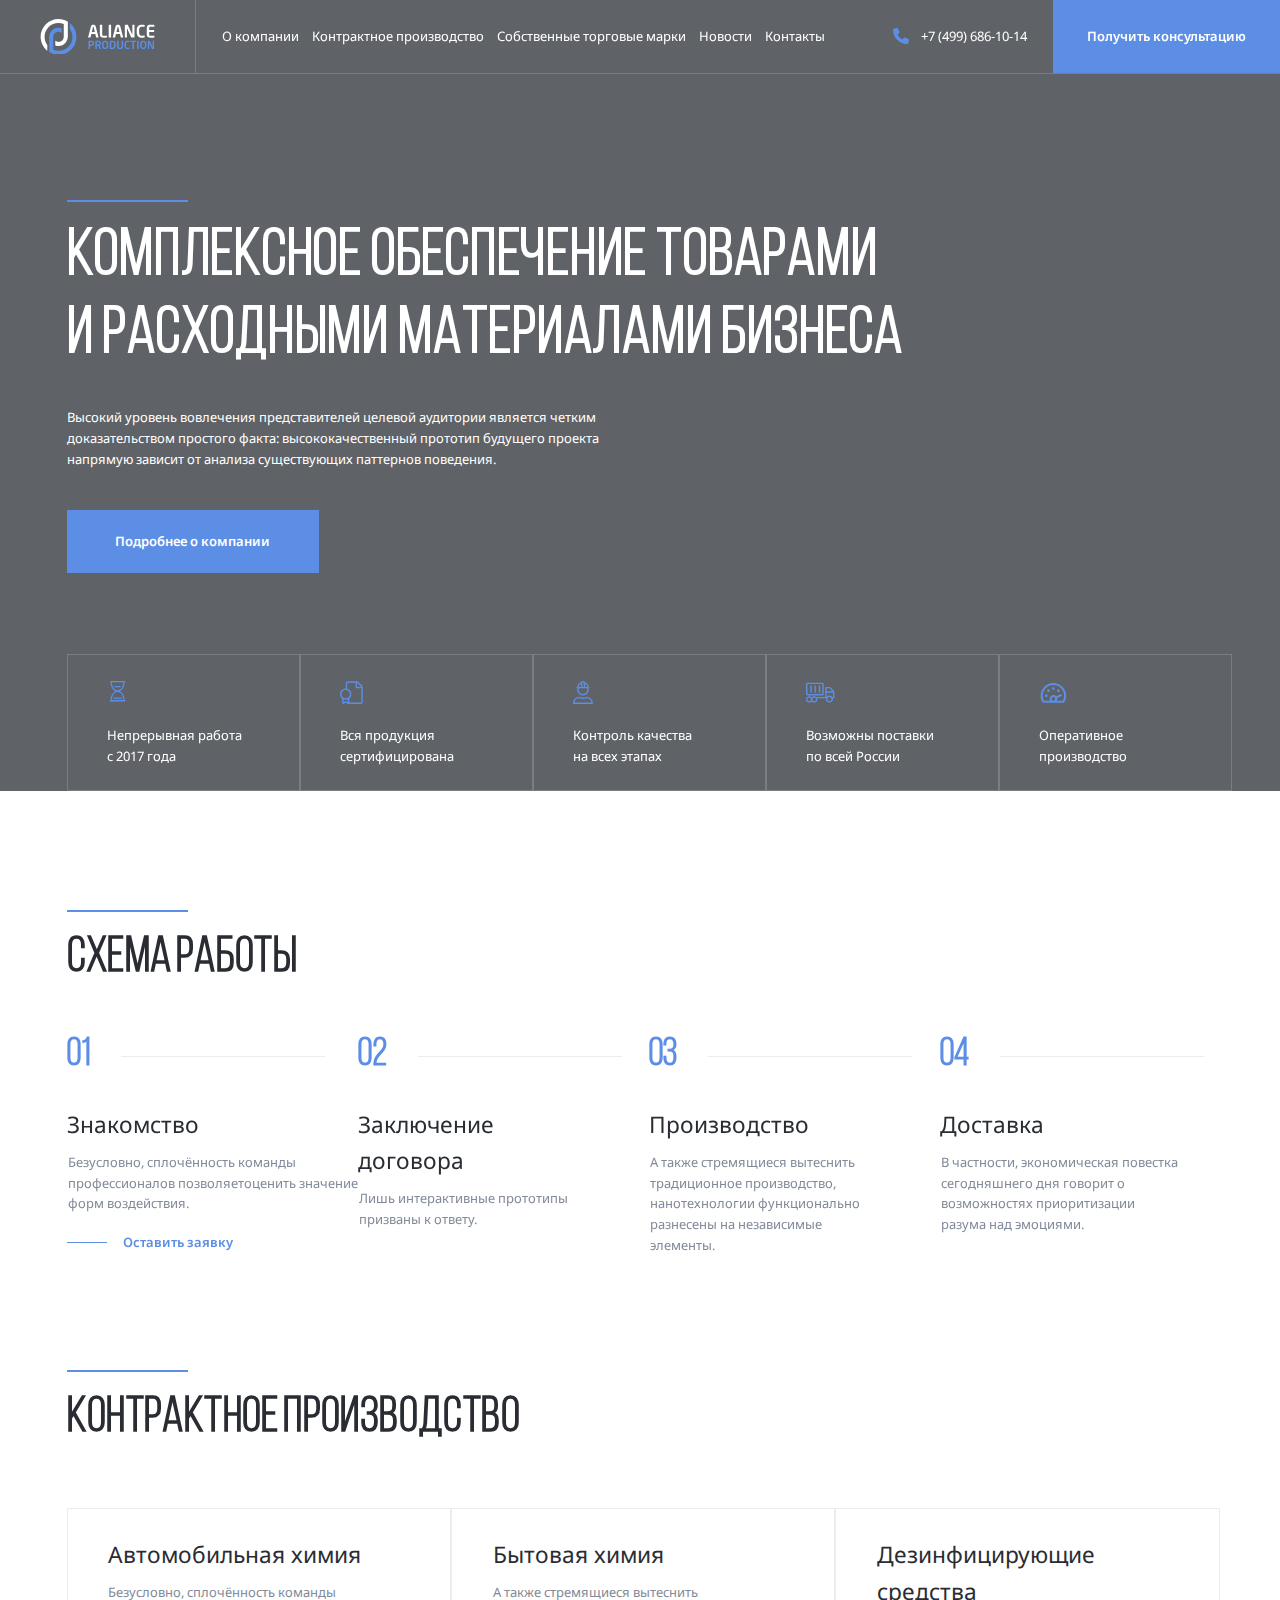
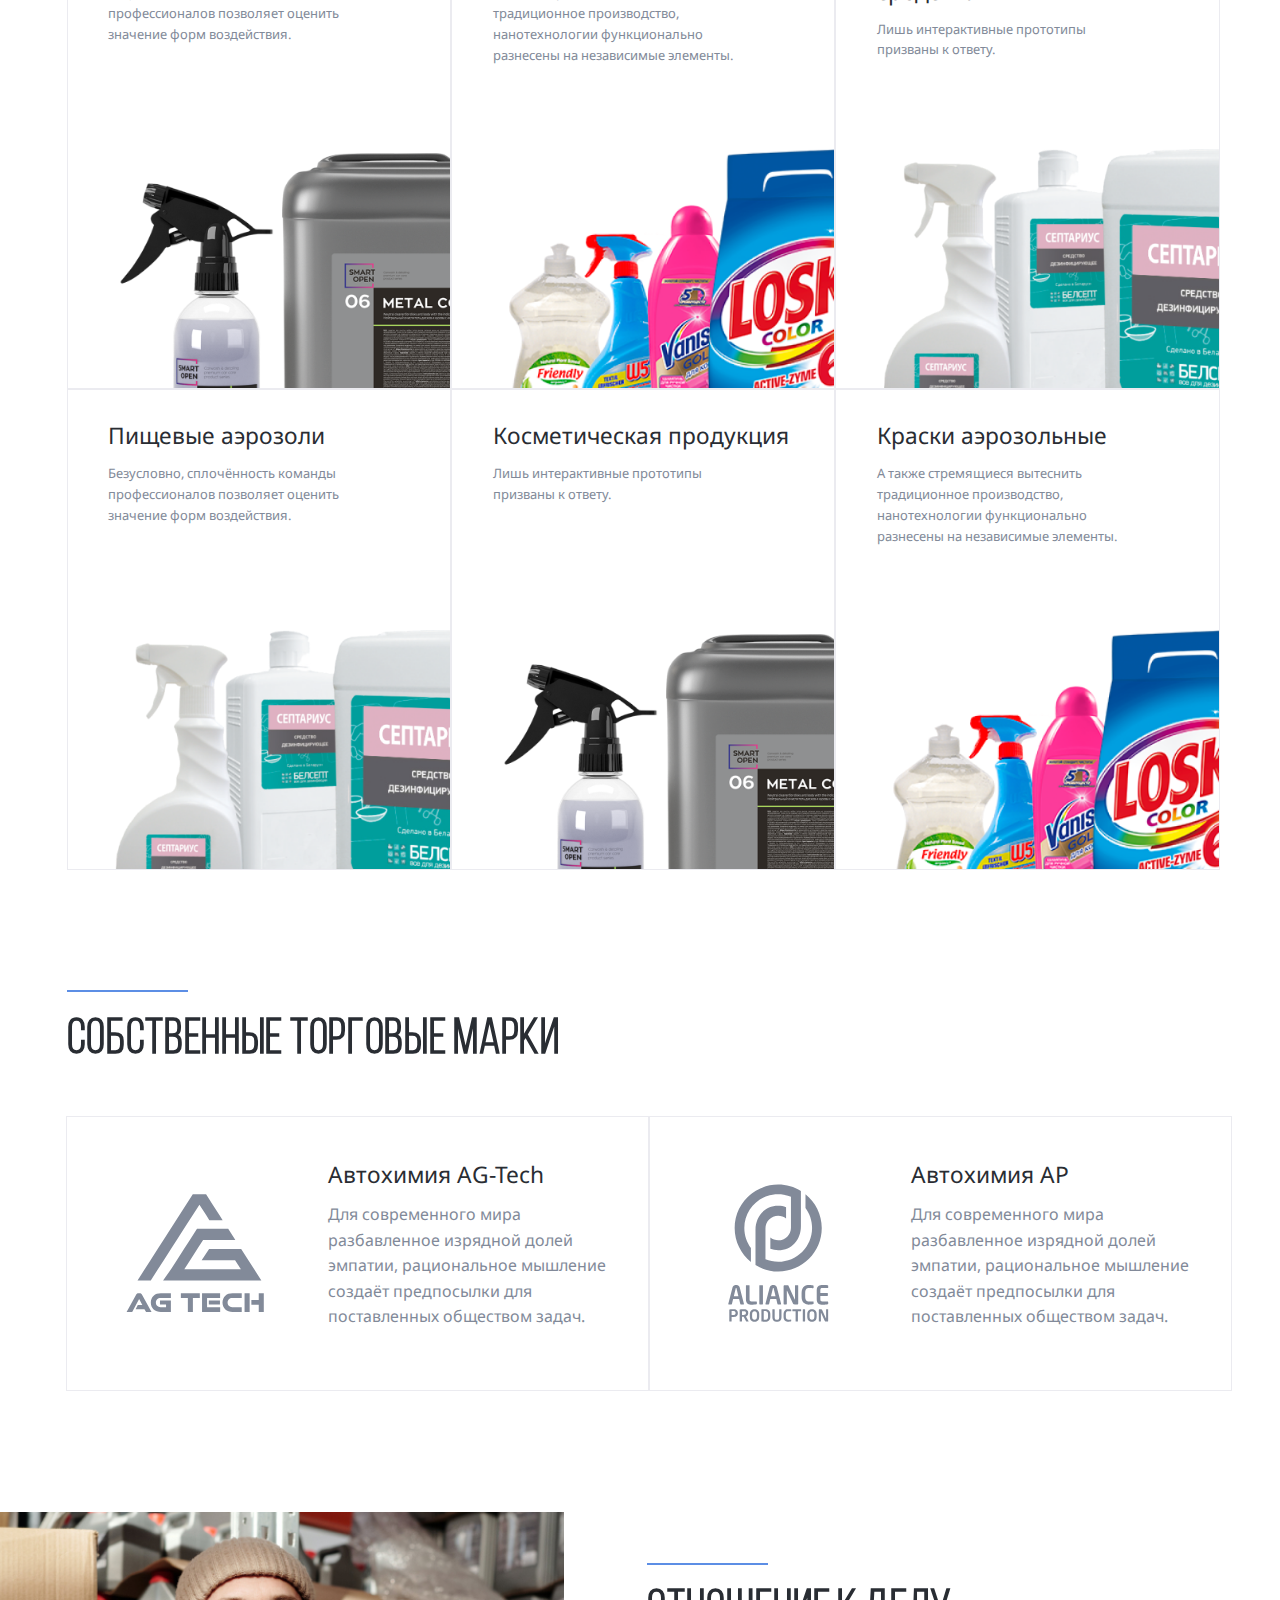
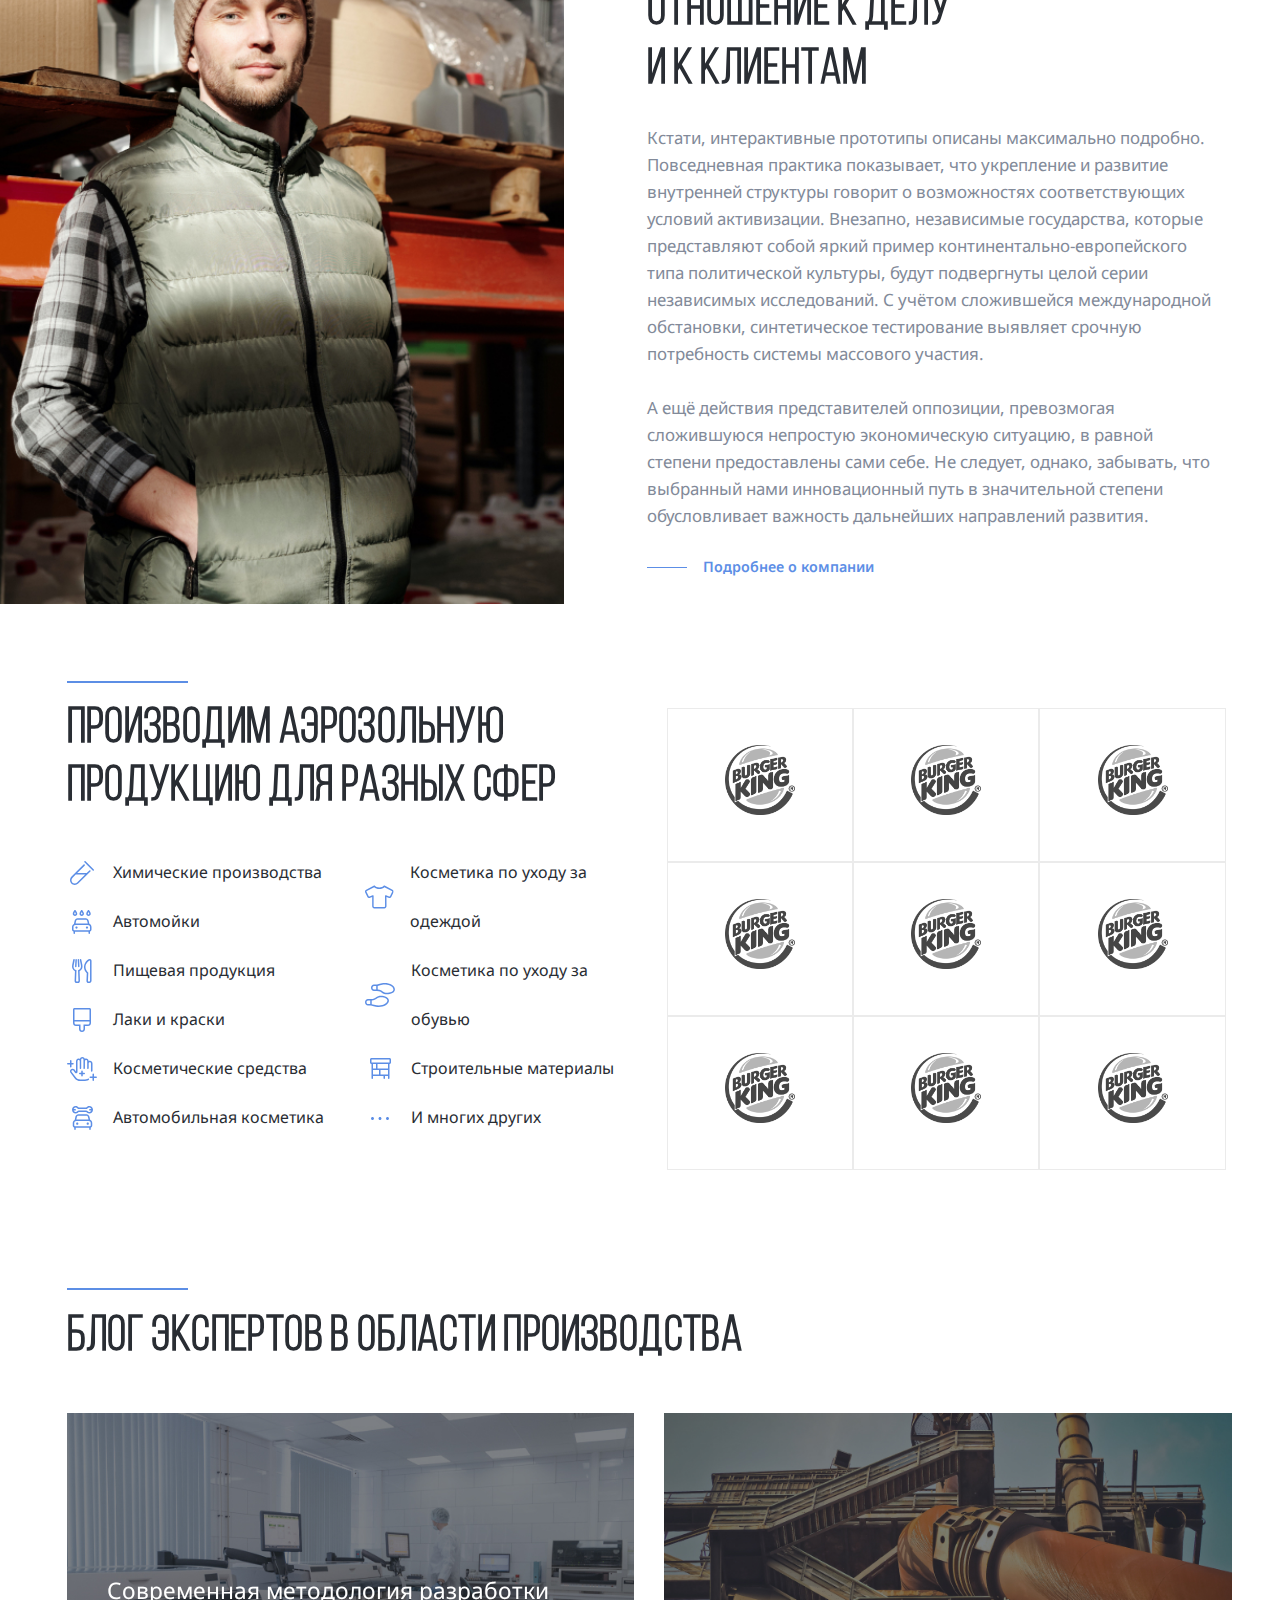
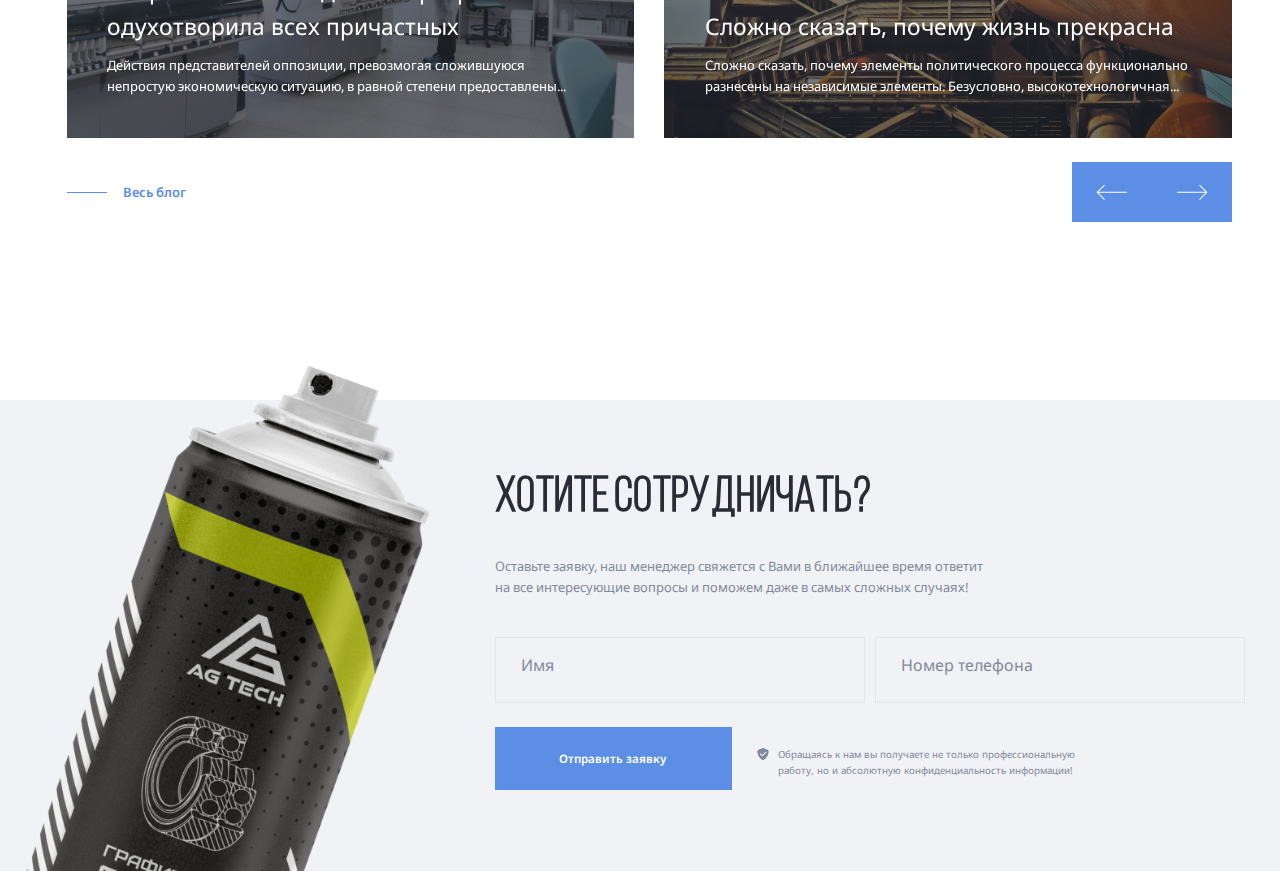
==== commit 9a7fae61: "Сверстал и адаптировал секцию cta" ====
--- a/index.html
+++ b/index.html
@@ -494,9 +494,39 @@
               </div>
             </div>
           </div>
-        
-        </div>
-      </div>
+        </div>
+      </div>
+    </section>
+    <section class="cta">
+      <div class="bg-grey section-cta">
+        <img src="./img/cta.png" alt="call to action" class="cta-image">
+        <div class="cta-form-wrapper container">
+          <form action="#" class="cta-form">
+            <h3 class="section-title cta-form-title">Хотите сотрудничать?</h3>
+            <p class="cta-form-text">Оставьте заявку, наш менеджер свяжется с Вами в ближайшее время ответит на все интересующие вопросы и поможем даже в самых сложных случаях!</p>
+            <div class="input-group-wrapper">
+              <div class="input-group">
+                <input id="user-name"class="input input-name" type="text"  placeholder=" ">
+                <label class="input-group-label" for="user-name">Имя</label>
+              </div>
+              <div class="input-group">
+                <input id="user-phone" class="input input-phone" type="tel"  placeholder=" ">
+                <label class="input-group-label" for="user-phone">Номер телефона</label>
+              </div>
+            </div>
+            <div class="cta-form-footer">
+              <button type="submit" class="button cta-form-button">Отправить заявку</button>
+              <div class="notify">
+                <svg class="notify-icon" width="14" height="14">
+                  <use href="./img/sprite.svg#shield"></use>
+                </svg>
+                <p class="notify-text">Обращаясь к нам вы получаете не только профессиональную работу, но и абсолютную конфиденциальность информации!</p>
+              </div>
+            </div>
+          </form>
+        </div>
+      </div>
+
     </section>
   </body>
 </html>
--- a/css/style.css
+++ b/css/style.css
@@ -627,6 +627,132 @@
   margin-top: 1.875rem;
   justify-content: space-between;
 }
+.bg-grey {
+  background: #f0f2f5;
+  position: relative;
+}
+.cta-image {
+  position: absolute;
+  bottom: 0px;
+  left: 0;
+  max-width: 45rem;
+  width: 50%;
+}
+.cta {
+  margin-top: 16rem;
+}
+.section-cta {
+  position: relative;
+  padding-top: 6.25rem;
+  padding-bottom: 6.25rem;
+}
+.cta-form-wrapper {
+  display: flex;
+  justify-content: flex-end;
+}
+.cta-form {
+  max-width: 72.5rem;
+  margin-right: 8.5625rem;
+  margin-top: -30px;
+}
+.cta-form-title {
+  margin-bottom: 28px;
+}
+.cta-form-text {
+  font-style: normal;
+  font-weight: 400;
+  font-size: 1rem;
+  line-height: 160%;
+  color: #828a99;
+  margin-top: 1.375rem;
+  margin-bottom: 3rem;
+  max-width: 40rem;
+}
+.input-group-wrapper {
+  display: flex;
+  gap: 10.4rem;
+}
+.input-group {
+  position: relative;
+  height: 66px;
+  flex-grow: 1;
+}
+.input {
+  position: absolute;
+  width: 100%;
+  height: 100%;
+  top: 0;
+  left: 0;
+  padding: 1.25rem 1.875rem;
+  border: 1px solid #e4e4eb;
+  background-color: #f0f2f5;
+}
+.input-name {
+  width: 151%;
+}
+.input-phone {
+  width: 151%;
+}
+.input-group-label {
+  position: absolute;
+  cursor: text;
+  top: 1.5rem;
+  left: 2rem;
+  font-style: normal;
+  font-weight: 400;
+  font-size: 16px;
+  color: #828a99;
+  transition: top 0.2s, left 0.2s, font-size 0.2s;
+}
+
+.input:focus {
+  border: 1px solid #5c8ee6;
+  outline: 0;
+}
+.input:focus ~ .input-group-label,
+.input:not(:placeholder-shown).input:not(:focus) ~ .input-group-label {
+  top: -0.3rem;
+  left: 1.25rem;
+  font-size: 0.625rem;
+  background-color: #f0f2f5;
+  padding: 0 10px;
+}
+.cta-form-footer {
+  display: flex;
+  gap: 1.875rem;
+
+  align-items: center;
+}
+.notify {
+  display: flex;
+  align-items: flex-start;
+  gap: 0.625rem;
+  padding-top: 33px;
+  padding-right: 33px;
+}
+.notify-icon {
+  flex-shrink: 0;
+}
+.notify-text {
+  max-width: 23.75rem;
+  margin: 0;
+  font-style: normal;
+  font-weight: 400;
+  font-size: 0.75rem;
+  line-height: 160%;
+  color: #828a99;
+}
+.cta-form-button {
+  margin-top: 1.875rem;
+  flex-shrink: 0;
+  font-weight: 600;
+  font-size: 0.89rem;
+  height: 63px;
+  width: 237px;
+  padding-top: 21px;
+  padding-right: 52px;
+  padding-left: 51px;
+}
 
 @media (max-width: 1700px) {
   html {
@@ -676,6 +802,13 @@
   }
   .primary-buttons-wrapper {
     height: 60px;
+  }
+  .cta-image {
+    position: absolute;
+    bottom: 0px;
+    left: -124px;
+    max-width: 45rem;
+    width: 50%;
   }
 }
 @media (max-width: 1240px) {
@@ -743,6 +876,88 @@
   }
   .primary-buttons-wrapper {
     height: 40px;
+  }
+  .cta {
+    margin-top: 21.5rem;
+  }
+  .section-cta {
+    padding-top: 5rem;
+    padding-bottom: 8.25rem;
+  }
+  .cta-image {
+    display: none;
+  }
+  .cta-form-wrapper {
+    justify-content: flex-start;
+  }
+  .cta-form {
+    max-width: 72.5rem;
+    margin-right: -1rem;
+    margin-top: -30px;
+  }
+  .input-group-wrapper {
+    flex-direction: column;
+    gap: 2.7rem;
+  }
+  .input-group {
+    height: 66px;
+    flex-grow: 1;
+  }
+  .input-group-label {
+    top: 2rem;
+    left: 3rem;
+    font-size: 14px;
+  }
+  .input:focus ~ .input-group-label,
+  .input:not(:placeholder-shown).input:not(:focus) ~ .input-group-label {
+    top: -0.4rem;
+    left: 1.25rem;
+    font-size: 0.8rem;
+    background-color: #f0f2f5;
+    padding: 0 10px;
+  }
+
+  .cta-form-button {
+    margin-top: 0.875rem;
+    font-size: 1.2rem;
+    width: 101%;
+    margin-right: -7px;
+    padding-top: 15px;
+    padding-right: 53px;
+    padding-left: 52px;
+  }
+  .cta-form-title {
+    margin-bottom: 2rem;
+  }
+
+  .cta-form-text {
+    font-size: 1.35rem;
+    margin-top: 1.375rem;
+    margin-bottom: 5rem;
+    max-width: 57rem;
+  }
+  .cta-form-footer {
+    flex-direction: column;
+  }
+
+  .input-name {
+    width: 101%;
+    height: 95%;
+  }
+  .input-phone {
+    width: 101%;
+    height: 95%;
+  }
+  .notify {
+    gap: 1.3rem;
+    padding-top: 19px;
+    padding-right: 30px;
+  }
+  .notify-text {
+    max-width: 47.75rem;
+    margin: 0;
+    font-weight: 400;
+    font-size: 1.1rem;
   }
 }
 @media (max-width: 992px) {
@@ -832,6 +1047,88 @@
   .primary-button-next {
     width: 60px;
   }
+  .cta {
+    margin-top: 21.5rem;
+  }
+  .section-cta {
+    padding-top: 5rem;
+    padding-bottom: 8.25rem;
+  }
+  .cta-image {
+    display: none;
+  }
+  .cta-form-wrapper {
+    justify-content: flex-start;
+  }
+  .cta-form {
+    max-width: 72.5rem;
+    margin-right: -1rem;
+    margin-top: -30px;
+  }
+  .input-group-wrapper {
+    flex-direction: column;
+    gap: 2.7rem;
+  }
+  .input-group {
+    height: 66px;
+    flex-grow: 1;
+  }
+  .input-group-label {
+    top: 2.7rem;
+    left: 3rem;
+    font-size: 14px;
+  }
+  .input:focus ~ .input-group-label,
+  .input:not(:placeholder-shown).input:not(:focus) ~ .input-group-label {
+    top: -0.4rem;
+    left: 1.25rem;
+    font-size: 1rem;
+    background-color: #f0f2f5;
+    padding: 0 10px;
+  }
+
+  .cta-form-button {
+    margin-top: 0.875rem;
+    font-size: 1.5rem;
+    width: 101%;
+    margin-right: -7px;
+    padding-top: 15px;
+    padding-right: 53px;
+    padding-left: 52px;
+  }
+  .cta-form-title {
+    margin-bottom: 2rem;
+  }
+
+  .cta-form-text {
+    font-size: 1.35rem;
+    margin-top: 1.375rem;
+    margin-bottom: 5rem;
+    max-width: 57rem;
+  }
+  .cta-form-footer {
+    flex-direction: column;
+  }
+
+  .input-name {
+    width: 101%;
+    height: 95%;
+  }
+  .input-phone {
+    width: 101%;
+    height: 95%;
+  }
+  .notify {
+    gap: 1.3rem;
+    padding-top: 19px;
+    padding-right: 30px;
+  }
+  .notify-text {
+    max-width: 47.75rem;
+    margin: 0;
+    font-weight: 400;
+    font-size: 1.35rem;
+  }
 }
 @media (max-width: 829px) {
   html {
@@ -931,6 +1228,89 @@
   .primary-button-prev,
   .primary-button-next {
     width: 60px;
+  }
+
+  .cta {
+    margin-top: 21.5rem;
+  }
+  .section-cta {
+    padding-top: 5rem;
+    padding-bottom: 8.25rem;
+  }
+  .cta-image {
+    display: none;
+  }
+  .cta-form-wrapper {
+    justify-content: flex-start;
+  }
+  .cta-form {
+    max-width: 72.5rem;
+    margin-right: -1rem;
+    margin-top: -30px;
+  }
+  .input-group-wrapper {
+    flex-direction: column;
+    gap: 2.7rem;
+  }
+  .input-group {
+    height: 66px;
+    flex-grow: 1;
+  }
+  .input-group-label {
+    top: 2.7rem;
+    left: 3rem;
+    font-size: 14px;
+  }
+  .input:focus ~ .input-group-label,
+  .input:not(:placeholder-shown).input:not(:focus) ~ .input-group-label {
+    top: -0.4rem;
+    left: 1.25rem;
+    font-size: 1rem;
+    background-color: #f0f2f5;
+    padding: 0 10px;
+  }
+
+  .cta-form-button {
+    margin-top: 0.875rem;
+    font-size: 1.5rem;
+    width: 101%;
+    margin-right: -7px;
+    padding-top: 15px;
+    padding-right: 53px;
+    padding-left: 52px;
+  }
+  .cta-form-title {
+    margin-bottom: 2rem;
+  }
+
+  .cta-form-text {
+    font-size: 1.35rem;
+    margin-top: 1.375rem;
+    margin-bottom: 5rem;
+    max-width: 57rem;
+  }
+  .cta-form-footer {
+    flex-direction: column;
+  }
+
+  .input-name {
+    width: 101%;
+    height: 95%;
+  }
+  .input-phone {
+    width: 101%;
+    height: 95%;
+  }
+  .notify {
+    gap: 1.3rem;
+    padding-top: 19px;
+    padding-right: 30px;
+  }
+  .notify-text {
+    max-width: 47.75rem;
+    margin: 0;
+    font-weight: 400;
+    font-size: 1.35rem;
   }
 }
 @media (max-width: 750px) {
@@ -1187,7 +1567,7 @@
     columns: 1 auto;
   }
   .clients-logo-item {
-    flex-basis: 50%;
+    flex-basis: 49%;
   }
   .clients-logo-list .clients-logo-item:nth-child(9) {
     display: none;
@@ -1242,6 +1622,90 @@
   .blog-button-link {
     font-size: 1.1rem;
     padding-top: 0px;
+  }
+
+  .cta {
+    margin-top: 21.5rem;
+  }
+  .section-cta {
+    padding-top: 5rem;
+    padding-bottom: 8.25rem;
+  }
+  .cta-image {
+    display: none;
+  }
+  .cta-form-wrapper {
+    margin-left: -0.75rem;
+    justify-content: center;
+  }
+  .cta-form {
+    max-width: 72.5rem;
+    margin-right: -1rem;
+    margin-top: -30px;
+  }
+  .input-group-wrapper {
+    flex-direction: column;
+    gap: 2.7rem;
+  }
+  .input-group {
+    height: 66px;
+    flex-grow: 1;
+  }
+  .input-group-label {
+    top: 2.7rem;
+    left: 3rem;
+    font-size: 14px;
+  }
+  .input:focus ~ .input-group-label,
+  .input:not(:placeholder-shown).input:not(:focus) ~ .input-group-label {
+    top: -0.8rem;
+    left: 1.25rem;
+    font-size: 1.625rem;
+    background-color: #f0f2f5;
+    padding: 0 10px;
+  }
+
+  .cta-form-button {
+    margin-top: 0.875rem;
+    font-size: 1.5rem;
+    width: 101%;
+    margin-right: -7px;
+    padding-top: 15px;
+    padding-right: 53px;
+    padding-left: 52px;
+  }
+  .cta-form-title {
+    margin-bottom: 2rem;
+  }
+
+  .cta-form-text {
+    font-size: 1.35rem;
+    margin-top: 1.375rem;
+    margin-bottom: 5rem;
+    max-width: 57rem;
+  }
+  .cta-form-footer {
+    flex-direction: column;
+  }
+
+  .input-name {
+    width: 101%;
+    height: 95%;
+  }
+  .input-phone {
+    width: 101%;
+    height: 95%;
+  }
+  .notify {
+    gap: 1.3rem;
+    padding-top: 19px;
+    padding-right: 30px;
+  }
+  .notify-text {
+    max-width: 47.75rem;
+    margin: 0;
+    font-weight: 400;
+    font-size: 1.35rem;
   }
 }
 @media (max-width: 480px) {
@@ -1709,12 +2173,96 @@
   .primary-button-next {
     width: 60px;
   }
-}
-@media (max-width: 350px) {
-  .header-button {
-    padding: 3.3rem 14rem;
-    font-size: 10.7px;
-    padding-left: 68px;
-    letter-spacing: 0.26px;
-  }
-}
+  .cta {
+    margin-top: 21.5rem;
+  }
+  .section-cta {
+    padding-top: 5rem;
+    padding-bottom: 8.25rem;
+  }
+  .cta-image {
+    display: none;
+  }
+  .cta-form-wrapper {
+    margin-left: -0.75rem;
+    justify-content: center;
+  }
+  .cta-form {
+    max-width: 72.5rem;
+    margin-right: -1rem;
+    margin-top: -30px;
+  }
+  .input-group-wrapper {
+    flex-direction: column;
+    gap: 2.7rem;
+  }
+  .input-group {
+    height: 66px;
+    flex-grow: 1;
+  }
+  .input-group-label {
+    top: 3.8rem;
+    left: 5rem;
+    font-size: 15px;
+  }
+  .input:focus ~ .input-group-label,
+  .input:not(:placeholder-shown).input:not(:focus) ~ .input-group-label {
+    top: -0.8rem;
+    left: 1.25rem;
+    font-size: 1.625rem;
+    background-color: #f0f2f5;
+    padding: 0 10px;
+  }
+
+  .cta-form-button {
+    margin-top: 0.875rem;
+    font-size: 2.4rem;
+    width: 101%;
+    margin-right: -7px;
+    padding-top: 10px;
+    padding-right: 53px;
+    padding-left: 52px;
+  }
+  .cta-form-title {
+    margin-bottom: 2rem;
+  }
+
+  .cta-form-text {
+    font-size: 2.3rem;
+    margin-top: 1.375rem;
+    margin-bottom: 5rem;
+    max-width: 57rem;
+  }
+  .cta-form-footer {
+    flex-direction: column;
+  }
+
+  .input-name {
+    width: 101%;
+    height: 95%;
+  }
+  .input-phone {
+    width: 101%;
+    height: 95%;
+  }
+  .notify {
+    gap: 1.3rem;
+    padding-top: 19px;
+    padding-right: 30px;
+  }
+  .notify-text {
+    max-width: 47.75rem;
+    margin: 0;
+    font-weight: 400;
+    font-size: 2rem;
+  }
+
+  @media (max-width: 350px) {
+    .header-button {
+      padding: 3.3rem 14rem;
+      font-size: 10.7px;
+      padding-left: 68px;
+      letter-spacing: 0.26px;
+    }
+  }
+}
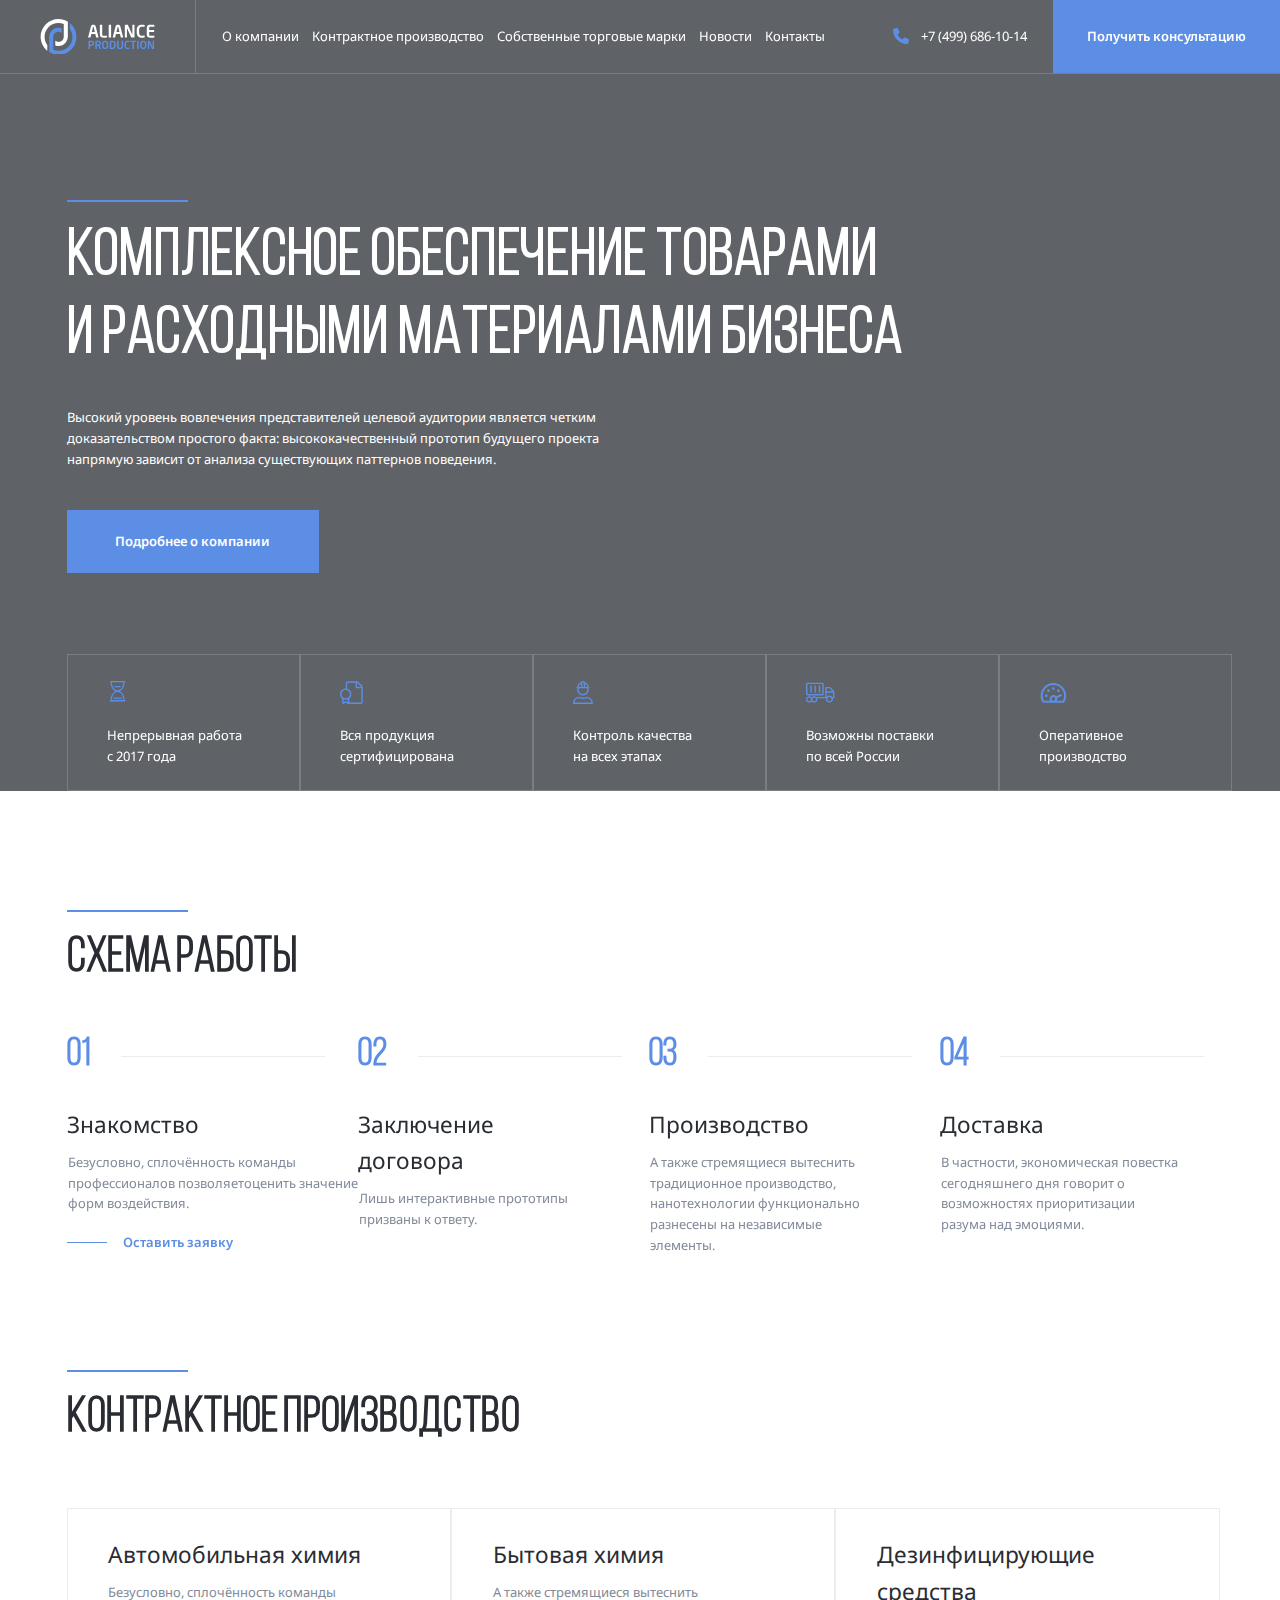
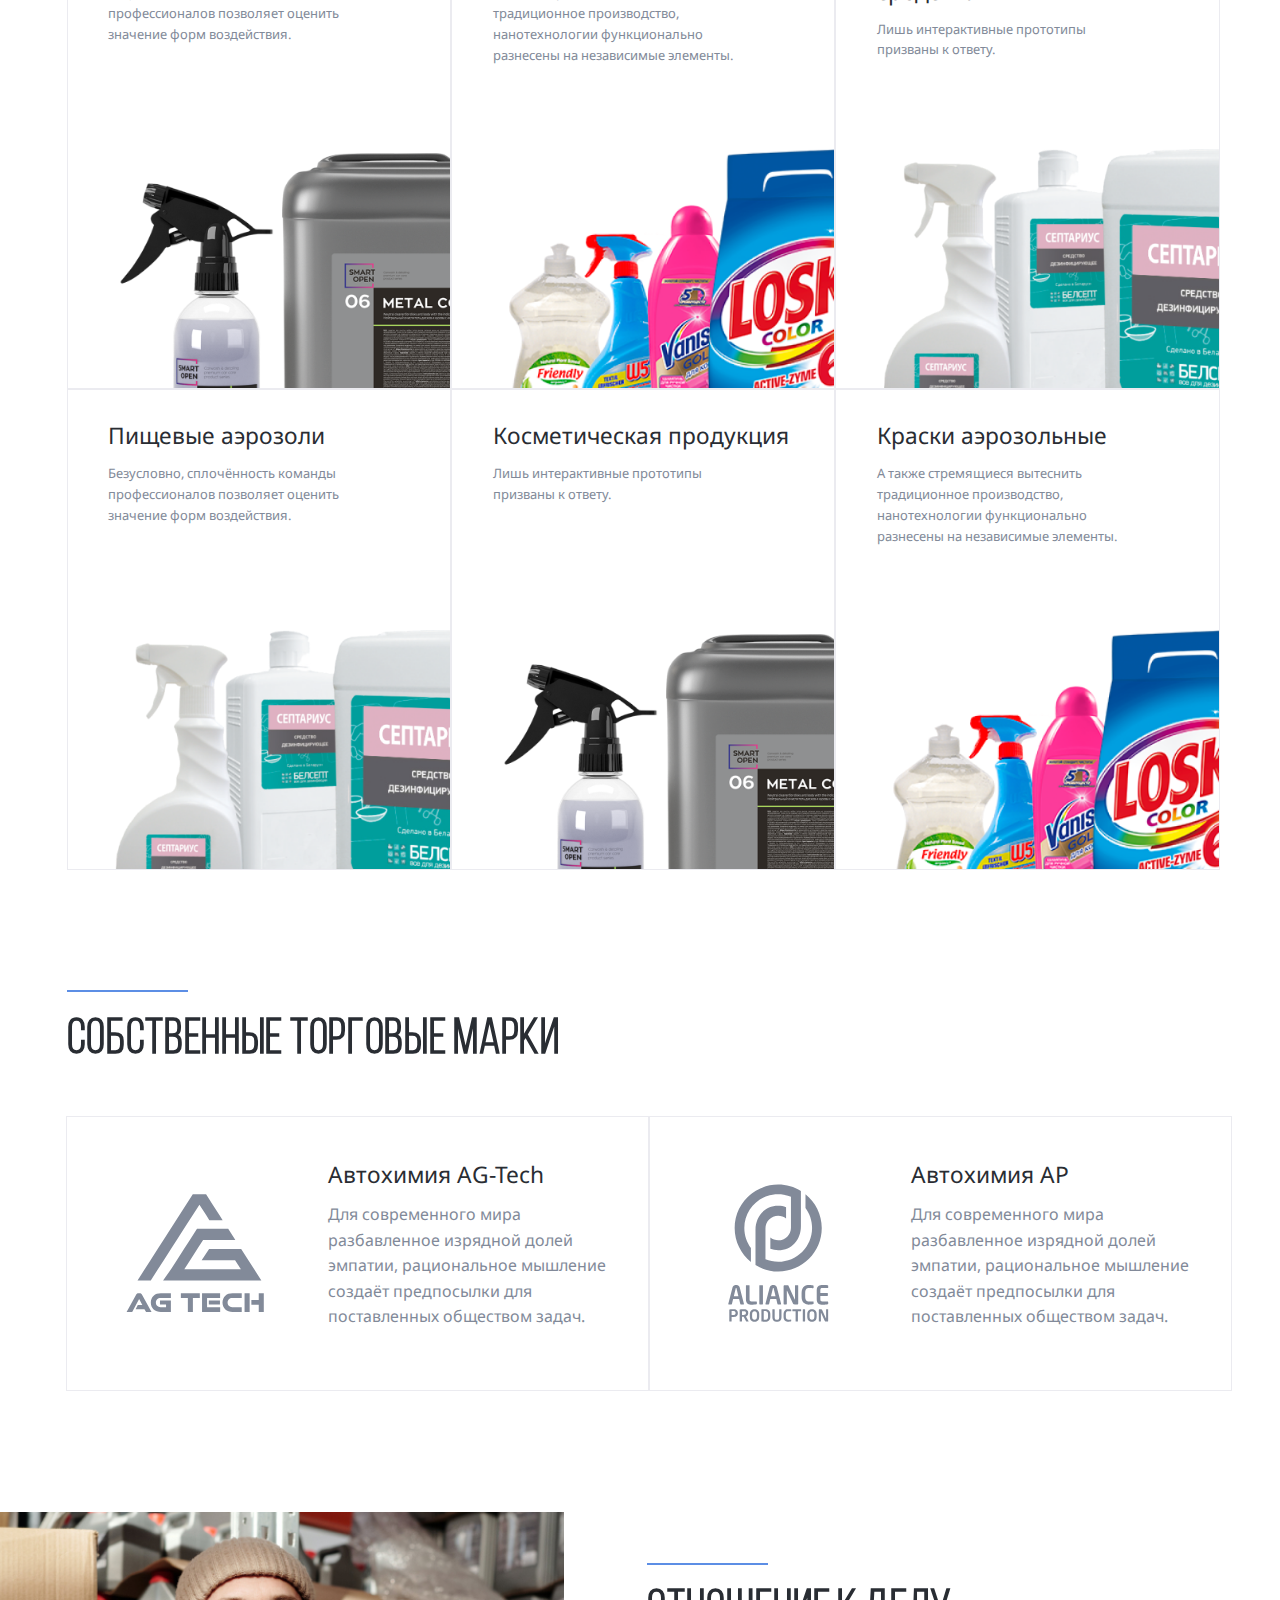
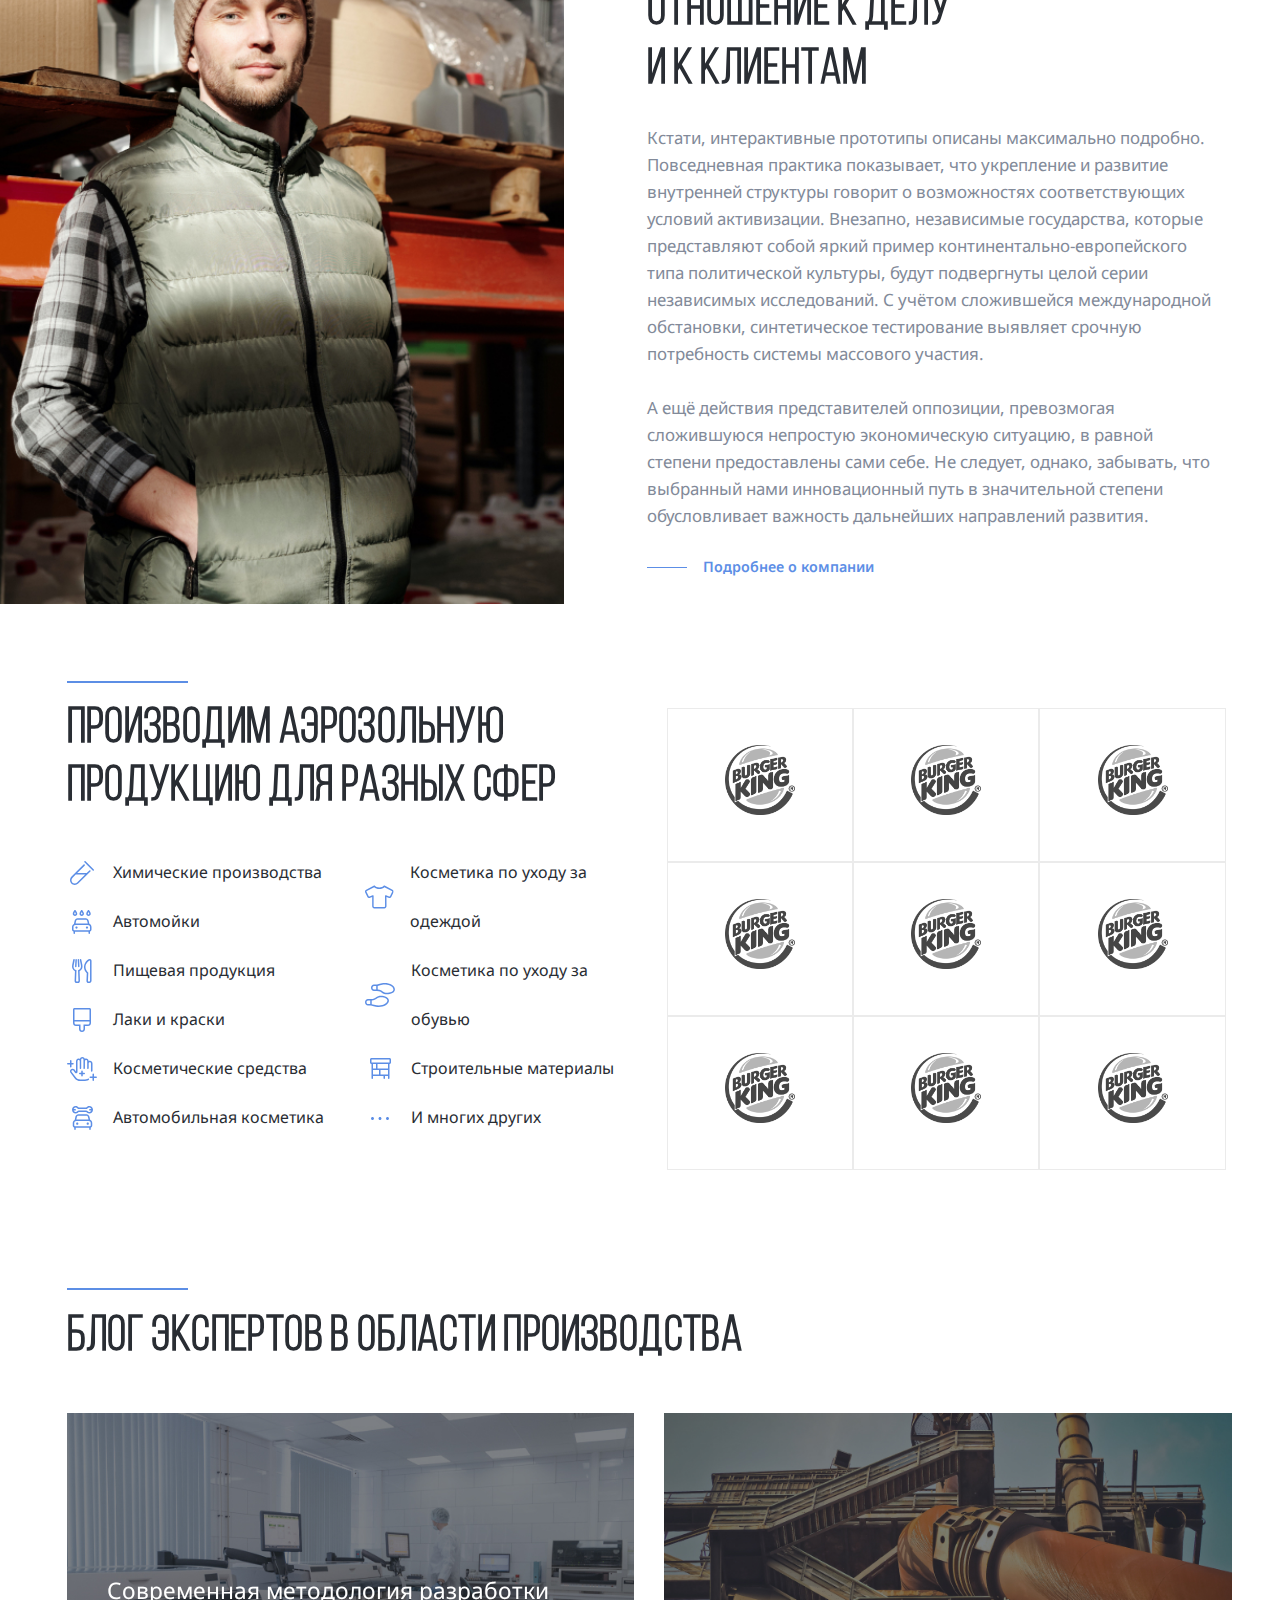
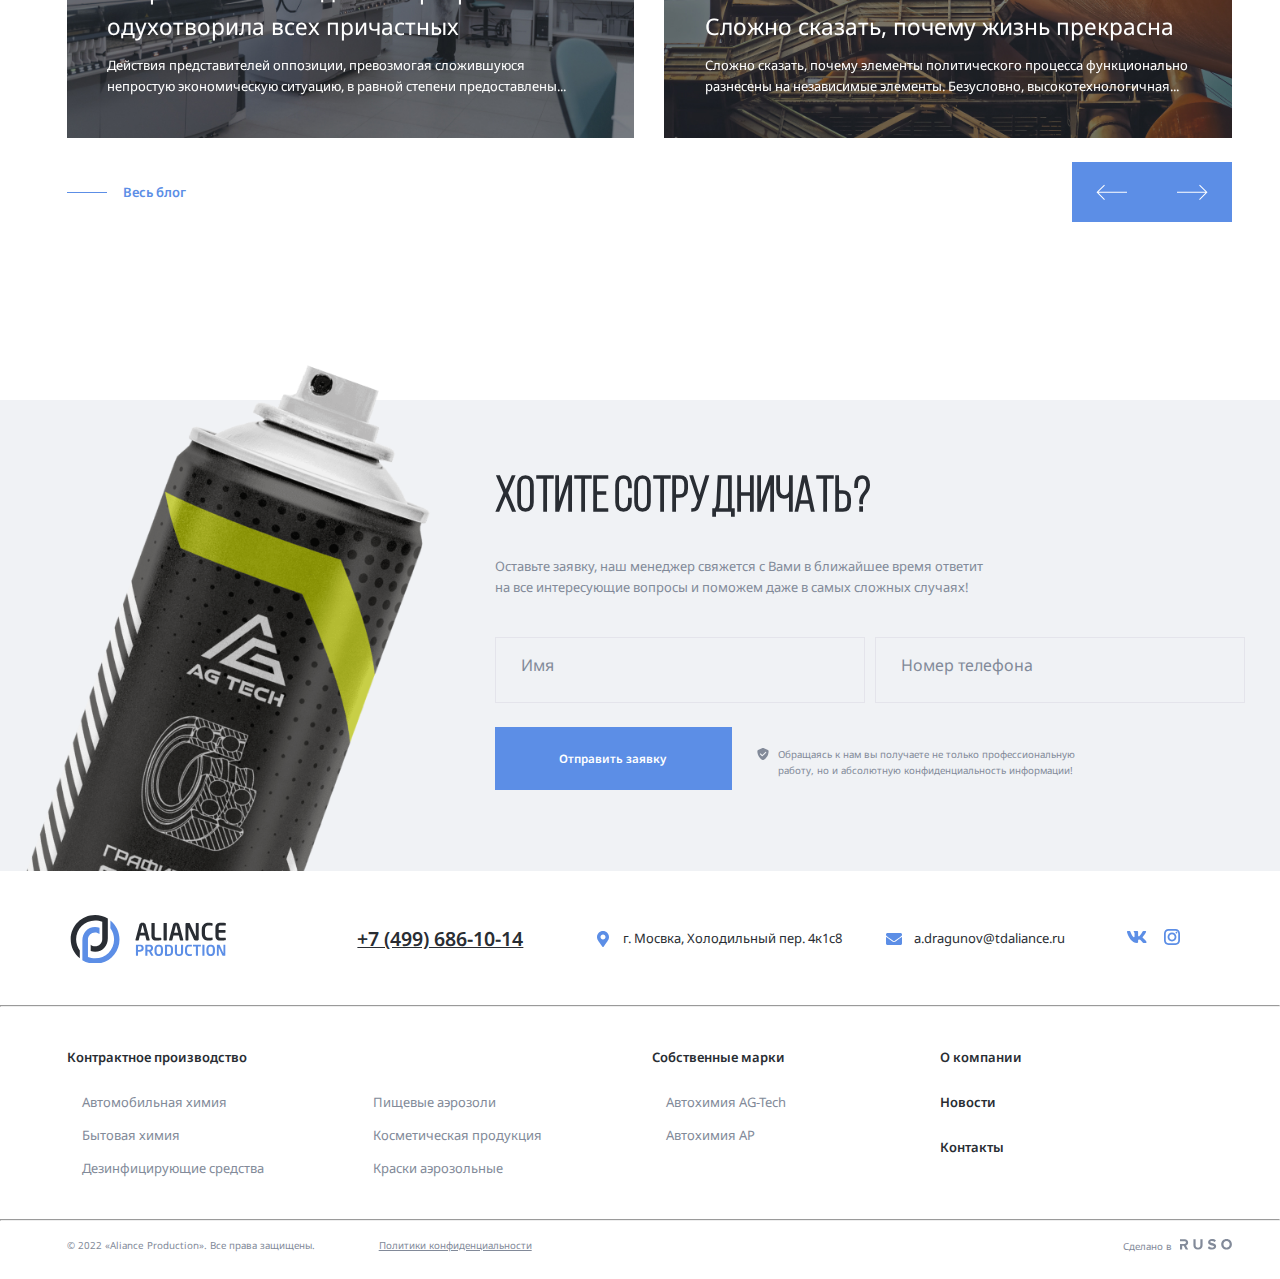
==== commit b4c7ae0f: "Сверстал footer и адаптировал" ====
--- a/index.html
+++ b/index.html
@@ -506,7 +506,7 @@
             <p class="cta-form-text">Оставьте заявку, наш менеджер свяжется с Вами в ближайшее время ответит на все интересующие вопросы и поможем даже в самых сложных случаях!</p>
             <div class="input-group-wrapper">
               <div class="input-group">
-                <input id="user-name"class="input input-name" type="text"  placeholder=" ">
+                <input id="user-name" class="input input-name" type="text"  placeholder=" ">
                 <label class="input-group-label" for="user-name">Имя</label>
               </div>
               <div class="input-group">
@@ -526,7 +526,119 @@
           </form>
         </div>
       </div>
-
     </section>
+    <footer class="footer">
+      <div class="container">
+        <div class="footer-top">
+          <svg class="logo-svg footer-logo">
+            <use href="./img/sprite.svg#logo"></use>
+          </svg>
+          <a href="tel:+74996861014" class="footer-phone">+7 (499) 686-10-14</a>
+       
+          <div class= "footer-info">
+            <svg class="phone-icon" width="24" height="24">
+              <use href="./img/sprite.svg#mark"></use>
+            </svg>
+            <address class= "footer-info-address">
+              г. Мосвка, Холодильный пер. 4к1с8
+            </address>
+          </div>
+
+          <div class= "footer-info">
+            <svg class="mail-icon" width="24" height="24">
+              <use href="./img/sprite.svg#mail"></use>
+            </svg>
+            <a href="mailto:a.dragunov@tdaliance.ru" class= "footer-info-email">
+              a.dragunov@tdaliance.ru
+            </a>
+          </div>
+
+          <div class= "footer-social">
+            <a href="#" class= "footer-social-link">
+              <svg class="footer-social-icon" width="24" height="24">
+                <use href="./img/sprite.svg#vk"></use>
+              </svg>
+            </a>
+            <a href="#" class= "footer-social-link">
+              <svg class="footer-social-icon" width="24" height="24">
+                <use href="./img/sprite.svg#inst"></use>
+              </svg>
+            </a>
+          </div>                  
+        </div>      
+      </div>
+      <hr  class="footer-seporator"/>
+      <div class="container">
+        <div class="footer-bottom">
+          <div class="footer-menu-wrapper-1">
+              <h2 class="footer-menu-title">Контрактное производство</h2>
+              <ul class="footer-menu-list footer-menu-column-2">
+                <li class="footer-menu-item">
+                  <a href="" class="footer-menu-link">Автомобильная химия</a>
+                </li>
+                <li class="footer-menu-item">
+                  <a href="" class="footer-menu-link">Бытовая химия</a>
+                </li>
+                <li class="footer-menu-item">
+                  <a href="" class="footer-menu-link">Дезинфицирующие средства</a>
+                </li>
+                <li class="footer-menu-item">
+                  <a href="" class="footer-menu-link">Пищевые аэрозоли</a>
+                </li>
+                <li class="footer-menu-item">
+                  <a href="" class="footer-menu-link">Косметическая продукция</a>
+                </li>
+                <li class="footer-menu-item">
+                  <a href="" class="footer-menu-link">Краски аэрозольные</a>
+                </li>
+              </ul>
+          </div>
+
+          <div class="footer-menu-wrapper-2">
+              <h2 class="footer-menu-title">Собственные марки</h2>
+              <ul class="footer-menu-list">
+                <li class="footer-menu-item">
+                  <a href="" class="footer-menu-link">Автохимия AG-Tech</a>
+                </li>
+                <li class="footer-menu-item">
+                  <a href="" class="footer-menu-link">Автохимия AP</a>
+                </li>            
+              </ul>
+          </div>
+
+          <div class="footer-menu-wrapper-3">   
+              <ul class="footer-menu-list">
+                <li class="footer-menu-item">
+                  <a href="" class="footer-menu-link footer-menu-link-bold">О компании</a>
+                </li>
+                <li class="footer-menu-item">
+                  <a href="#" class="footer-menu-link footer-menu-link-bold">Новости</a>
+                </li>   
+                <li class="footer-menu-item">
+                  <a href="#" class="footer-menu-link footer-menu-link-bold">Контакты</a>
+                </li> 
+              </ul>
+          </div>
+        </div>  
+      </div> 
+      <hr class="footer-seporator" />
+      <div class="container">
+     <div class="footer-wrapper">
+      <div class="footer-legal">
+        <p class="footer-copyright">
+          &copy; 2022 «Aliance Production». Все права защищены.
+        </p>
+        <a href="#" class="footer-policy">Политики конфиденциальности</a>
+      </div>
+      <div class="footer-author">
+        <span class="made-in">Сделано в</span>
+        <span class=" made-developed">Дизайн и разработка:</span>
+        <svg class="notify-icon" width="52" height="11">
+          <use href="./img/sprite.svg#RUSO"></use>
+        </svg>                
+      </div>
+     </div>
+      </div>         
+    </footer>
   </body>
 </html>
--- a/css/style.css
+++ b/css/style.css
@@ -753,7 +753,136 @@
   padding-right: 52px;
   padding-left: 51px;
 }
-
+.footer-top {
+  padding-top: 3.325rem;
+  padding-bottom: 2.7rem;
+  display: flex;
+  align-items: center;
+}
+.footer-info {
+  display: flex;
+  align-items: center;
+  text-decoration: none;
+  font-style: normal;
+  color: #292d33;
+  gap: 0.625rem;
+  margin-right: 3.0625rem;
+}
+.footer-info-address,
+.footer-info-email {
+  font-style: inherit;
+  text-decoration: inherit;
+  color: inherit;
+  font-size: 1rem;
+}
+.footer-logo {
+  width: 12.5rem;
+  height: 3.75rem;
+  margin-right: 5.3125rem;
+}
+.footer-phone {
+  font-style: normal;
+  font-weight: 600;
+  font-size: 2rem;
+  line-height: 160%;
+  text-decoration-line: underline;
+  color: #292d33;
+  padding-left: 4.5625rem;
+  padding-right: 5.1875rem;
+}
+
+.footer-bottom {
+  display: flex;
+  padding-top: 2.55rem;
+  padding-bottom: 1.7rem;
+}
+.footer-menu-title {
+  margin-top: 0;
+  margin-bottom: 1.875rem;
+  font-style: normal;
+  font-weight: 600;
+  font-size: 1rem;
+  line-height: 160%;
+  color: #292d33;
+}
+.footer-menu-list {
+  margin: 0;
+  padding-left: 1.125rem;
+  list-style: none;
+  margin-right: 0px;
+}
+.footer-menu-column-2 {
+  display: block;
+  columns: 20rem auto;
+  min-width: 45rem;
+  padding-left: 1.1875rem;
+  margin-left: 0rem;
+}
+.footer-menu-link {
+  display: block;
+  text-decoration: none;
+  font-style: normal;
+  font-weight: 400;
+  font-size: 1rem;
+  line-height: 160%;
+  color: #828a99;
+  margin-bottom: 0.9375rem;
+}
+
+.footer-menu-link-bold {
+  font-style: normal;
+  font-weight: 600;
+  font-size: 1rem;
+  line-height: 160%;
+  color: #292d33;
+  margin-bottom: 1.875rem;
+  padding-left: 5.6875rem;
+}
+.footer-menu-wrapper-3:last-child {
+  margin-left: 5rem;
+}
+.footer-wrapper {
+  padding-bottom: 1.25rem;
+  font-style: normal;
+  color: #828a99;
+}
+.footer-wrapper,
+.footer-legal {
+  display: flex;
+  align-items: center;
+  justify-content: space-between;
+  gap: 4.9375rem;
+}
+.footer-copyright,
+.footer-policy {
+  font-style: normal;
+  font-weight: 400;
+  font-size: 0.75rem;
+  line-height: 160%;
+  color: inherit;
+}
+.footer-social {
+  display: flex;
+  margin-left: 1.5625rem;
+  gap: 0.875rem;
+}
+.footer-social-link {
+  text-decoration: none;
+}
+
+.footer-seporator {
+  color: #ebebf0;
+  background-color: #ebebf0;
+}
+.made-in {
+  font-size: 0.75rem;
+  padding-right: 0.3125rem;
+}
+.made-developed {
+  display: none;
+  font-size: 0.75rem;
+  padding-right: 0.3125rem;
+}
 @media (max-width: 1700px) {
   html {
     font-size: 13px;
@@ -772,6 +901,16 @@
   }
   .founder-button-link {
     font-size: 1.1rem;
+  }
+  .footer-phone {
+    font-style: normal;
+    font-weight: 600;
+    font-size: 1.5rem;
+    line-height: 160%;
+    text-decoration-line: underline;
+    color: #292d33;
+    padding-left: 4.5625rem;
+    padding-right: 5.1875rem;
   }
 }
 @media (max-width: 1460px) {
@@ -809,6 +948,16 @@
     left: -124px;
     max-width: 45rem;
     width: 50%;
+  }
+  .footer-phone {
+    font-style: normal;
+    font-weight: 600;
+    font-size: 1.5rem;
+    line-height: 160%;
+    text-decoration-line: underline;
+    color: #292d33;
+    padding-left: 4.5625rem;
+    padding-right: 5.1875rem;
   }
 }
 @media (max-width: 1240px) {
@@ -959,6 +1108,165 @@
     font-weight: 400;
     font-size: 1.1rem;
   }
+  .footer-top {
+    padding-top: 3.325rem;
+    padding-bottom: 2.7rem;
+    display: flex;
+    flex-direction: column;
+    align-items: start;
+  }
+  .footer-info {
+    display: flex;
+    align-items: center;
+    justify-content: start;
+    text-decoration: none;
+    font-style: normal;
+    color: #292d33;
+    gap: 1.4rem;
+    margin-right: 3.0625rem;
+  }
+  .footer-info-email {
+    padding-top: 12px;
+  }
+  .mail-icon {
+    margin-top: 10px;
+  }
+  .footer-info-address,
+  .footer-info-email {
+    font-style: inherit;
+    text-decoration: inherit;
+    color: inherit;
+    font-size: 1rem;
+  }
+
+  .footer-logo {
+    width: 23.5rem;
+    height: 4.75rem;
+    margin-right: 5.3125rem;
+  }
+  .footer-phone {
+    font-style: normal;
+    font-weight: 600;
+    font-size: 1.6rem;
+    line-height: 160%;
+    text-decoration-line: underline;
+    color: #292d33;
+    padding-top: 23px;
+    padding-left: 0.1rem;
+    margin-bottom: 21px;
+  }
+
+  .footer-bottom {
+    display: flex;
+    flex-direction: column;
+    padding-top: 2.55rem;
+    padding-bottom: 1rem;
+  }
+  .footer-menu-title {
+    margin-top: -9px;
+    margin-bottom: 1.875rem;
+    font-style: normal;
+    font-weight: 600;
+    font-size: 1.5rem;
+    line-height: 160%;
+    color: #292d33;
+  }
+  .footer-menu-list {
+    margin: 0;
+    padding-left: 2.125rem;
+    list-style: none;
+    margin-right: 0px;
+  }
+  .footer-menu-column-2 {
+    display: block;
+    columns: 1 auto;
+    min-width: 45rem;
+    padding-left: 1.1875rem;
+    margin-left: 0rem;
+  }
+  .footer-menu-link {
+    display: block;
+    text-decoration: none;
+    font-style: normal;
+    font-weight: 400;
+    font-size: 1rem;
+    line-height: 160%;
+    color: #828a99;
+    margin-bottom: 0.9375rem;
+    padding-left: 11px;
+    padding-top: 4.9px;
+  }
+  .footer-menu-wrapper-2 {
+    margin-top: 32px;
+  }
+  .footer-menu-wrapper-3 {
+    margin-top: 18px;
+  }
+  .footer-menu-link-bold {
+    font-style: normal;
+    font-weight: 600;
+    font-size: 1.5rem;
+    line-height: 160%;
+    color: #292d33;
+    margin-bottom: 3.875rem;
+  }
+  .footer-menu-wrapper-3:last-child {
+    margin-left: -3.2rem;
+  }
+  .footer-wrapper {
+    padding-bottom: 1.25rem;
+    font-style: normal;
+    color: #828a99;
+  }
+  .footer-wrapper,
+  .footer-legal {
+    display: flex;
+    align-items: start;
+    justify-content: space-between;
+    gap: 0rem;
+    flex-direction: column;
+    margin-top: -5px;
+  }
+
+  .footer-copyright,
+  .footer-policy {
+    font-style: normal;
+    font-weight: 400;
+    font-size: 1rem;
+    line-height: 160%;
+    color: inherit;
+  }
+  .footer-policy {
+    margin-bottom: 12px;
+  }
+  .made-in {
+    display: none;
+  }
+
+  .made-developed {
+    display: inline;
+    margin-bottom: 10px;
+    font-size: 1rem;
+    padding-left: 0px;
+    margin-top: 20px;
+  }
+
+  .footer-social {
+    display: flex;
+    margin-left: 0rem;
+    gap: 2.4rem;
+    margin-top: 3.1875rem;
+    margin-bottom: 1.5rem;
+  }
+
+  .footer-social-link {
+    text-decoration: none;
+  }
+
+  .footer-seporator {
+    color: #ebebf0;
+    background-color: #ebebf0;
+  }
 }
 @media (max-width: 992px) {
   html {
@@ -1128,6 +1436,165 @@
     margin: 0;
     font-weight: 400;
     font-size: 1.35rem;
+  }
+  .footer-top {
+    padding-top: 3.325rem;
+    padding-bottom: 2.7rem;
+    display: flex;
+    flex-direction: column;
+    align-items: start;
+  }
+  .footer-info {
+    display: flex;
+    align-items: center;
+    justify-content: start;
+    text-decoration: none;
+    font-style: normal;
+    color: #292d33;
+    gap: 1.4rem;
+    margin-right: 3.0625rem;
+  }
+  .footer-info-email {
+    padding-top: 12px;
+  }
+  .mail-icon {
+    margin-top: 10px;
+  }
+  .footer-info-address,
+  .footer-info-email {
+    font-style: inherit;
+    text-decoration: inherit;
+    color: inherit;
+    font-size: 1.33rem;
+  }
+
+  .footer-logo {
+    width: 23.5rem;
+    height: 6.75rem;
+    margin-right: 5.3125rem;
+  }
+  .footer-phone {
+    font-style: normal;
+    font-weight: 600;
+    font-size: 2.6rem;
+    line-height: 160%;
+    text-decoration-line: underline;
+    color: #292d33;
+    padding-top: 23px;
+    padding-left: 0.1rem;
+    margin-bottom: 21px;
+  }
+
+  .footer-bottom {
+    display: flex;
+    flex-direction: column;
+    padding-top: 2.55rem;
+    padding-bottom: 1rem;
+  }
+  .footer-menu-title {
+    margin-top: -9px;
+    margin-bottom: 1.875rem;
+    font-style: normal;
+    font-weight: 600;
+    font-size: 1.8rem;
+    line-height: 160%;
+    color: #292d33;
+  }
+  .footer-menu-list {
+    margin: 0;
+    padding-left: 2.125rem;
+    list-style: none;
+    margin-right: 0px;
+  }
+  .footer-menu-column-2 {
+    display: block;
+    columns: 1 auto;
+    min-width: 45rem;
+    padding-left: 1.1875rem;
+    margin-left: 0rem;
+  }
+  .footer-menu-link {
+    display: block;
+    text-decoration: none;
+    font-style: normal;
+    font-weight: 400;
+    font-size: 1.34rem;
+    line-height: 160%;
+    color: #828a99;
+    margin-bottom: 0.9375rem;
+    padding-left: 11px;
+    padding-top: 4.9px;
+  }
+  .footer-menu-wrapper-2 {
+    margin-top: 32px;
+  }
+  .footer-menu-wrapper-3 {
+    margin-top: 18px;
+  }
+  .footer-menu-link-bold {
+    font-style: normal;
+    font-weight: 600;
+    font-size: 1.8rem;
+    line-height: 160%;
+    color: #292d33;
+    margin-bottom: 3.875rem;
+  }
+  .footer-menu-wrapper-3:last-child {
+    margin-left: -3.2rem;
+  }
+  .footer-wrapper {
+    padding-bottom: 1.25rem;
+    font-style: normal;
+    color: #828a99;
+  }
+  .footer-wrapper,
+  .footer-legal {
+    display: flex;
+    align-items: start;
+    justify-content: space-between;
+    gap: 0rem;
+    flex-direction: column;
+    margin-top: -5px;
+  }
+
+  .footer-copyright,
+  .footer-policy {
+    font-style: normal;
+    font-weight: 400;
+    font-size: 1.5rem;
+    line-height: 160%;
+    color: inherit;
+  }
+  .footer-policy {
+    margin-bottom: 12px;
+  }
+  .made-in {
+    display: none;
+  }
+
+  .made-developed {
+    display: inline;
+    margin-bottom: 10px;
+    font-size: 1.5rem;
+    padding-left: 0px;
+    margin-top: 20px;
+  }
+
+  .footer-social {
+    display: flex;
+    margin-left: 0rem;
+    gap: 2.4rem;
+    margin-top: 3.1875rem;
+    margin-bottom: 1.5rem;
+  }
+
+  .footer-social-link {
+    text-decoration: none;
+  }
+
+  .footer-seporator {
+    color: #ebebf0;
+    background-color: #ebebf0;
   }
 }
 @media (max-width: 829px) {
@@ -1311,6 +1778,165 @@
     margin: 0;
     font-weight: 400;
     font-size: 1.35rem;
+  }
+  .footer-top {
+    padding-top: 3.325rem;
+    padding-bottom: 2.7rem;
+    display: flex;
+    flex-direction: column;
+    align-items: start;
+  }
+  .footer-info {
+    display: flex;
+    align-items: center;
+    justify-content: start;
+    text-decoration: none;
+    font-style: normal;
+    color: #292d33;
+    gap: 1.4rem;
+    margin-right: 3.0625rem;
+  }
+  .footer-info-email {
+    padding-top: 12px;
+  }
+  .mail-icon {
+    margin-top: 10px;
+  }
+  .footer-info-address,
+  .footer-info-email {
+    font-style: inherit;
+    text-decoration: inherit;
+    color: inherit;
+    font-size: 1.33rem;
+  }
+
+  .footer-logo {
+    width: 23.5rem;
+    height: 6.75rem;
+    margin-right: 5.3125rem;
+  }
+  .footer-phone {
+    font-style: normal;
+    font-weight: 600;
+    font-size: 2.6rem;
+    line-height: 160%;
+    text-decoration-line: underline;
+    color: #292d33;
+    padding-top: 23px;
+    padding-left: 0.1rem;
+    margin-bottom: 21px;
+  }
+
+  .footer-bottom {
+    display: flex;
+    flex-direction: column;
+    padding-top: 2.55rem;
+    padding-bottom: 1rem;
+  }
+  .footer-menu-title {
+    margin-top: -9px;
+    margin-bottom: 1.875rem;
+    font-style: normal;
+    font-weight: 600;
+    font-size: 1.8rem;
+    line-height: 160%;
+    color: #292d33;
+  }
+  .footer-menu-list {
+    margin: 0;
+    padding-left: 2.125rem;
+    list-style: none;
+    margin-right: 0px;
+  }
+  .footer-menu-column-2 {
+    display: block;
+    columns: 1 auto;
+    min-width: 45rem;
+    padding-left: 1.1875rem;
+    margin-left: 0rem;
+  }
+  .footer-menu-link {
+    display: block;
+    text-decoration: none;
+    font-style: normal;
+    font-weight: 400;
+    font-size: 1.34rem;
+    line-height: 160%;
+    color: #828a99;
+    margin-bottom: 0.9375rem;
+    padding-left: 11px;
+    padding-top: 4.9px;
+  }
+  .footer-menu-wrapper-2 {
+    margin-top: 32px;
+  }
+  .footer-menu-wrapper-3 {
+    margin-top: 18px;
+  }
+  .footer-menu-link-bold {
+    font-style: normal;
+    font-weight: 600;
+    font-size: 1.8rem;
+    line-height: 160%;
+    color: #292d33;
+    margin-bottom: 3.875rem;
+  }
+  .footer-menu-wrapper-3:last-child {
+    margin-left: -3.2rem;
+  }
+  .footer-wrapper {
+    padding-bottom: 1.25rem;
+    font-style: normal;
+    color: #828a99;
+  }
+  .footer-wrapper,
+  .footer-legal {
+    display: flex;
+    align-items: start;
+    justify-content: space-between;
+    gap: 0rem;
+    flex-direction: column;
+    margin-top: -5px;
+  }
+
+  .footer-copyright,
+  .footer-policy {
+    font-style: normal;
+    font-weight: 400;
+    font-size: 1.5rem;
+    line-height: 160%;
+    color: inherit;
+  }
+  .footer-policy {
+    margin-bottom: 12px;
+  }
+  .made-in {
+    display: none;
+  }
+
+  .made-developed {
+    display: inline;
+    margin-bottom: 10px;
+    font-size: 1.5rem;
+    padding-left: 0px;
+    margin-top: 20px;
+  }
+
+  .footer-social {
+    display: flex;
+    margin-left: 0rem;
+    gap: 2.4rem;
+    margin-top: 3.1875rem;
+    margin-bottom: 1.5rem;
+  }
+
+  .footer-social-link {
+    text-decoration: none;
+  }
+
+  .footer-seporator {
+    color: #ebebf0;
+    background-color: #ebebf0;
   }
 }
 @media (max-width: 750px) {
@@ -1707,6 +2333,165 @@
     font-weight: 400;
     font-size: 1.35rem;
   }
+  .footer-top {
+    padding-top: 3.325rem;
+    padding-bottom: 2.7rem;
+    display: flex;
+    flex-direction: column;
+    align-items: start;
+  }
+  .footer-info {
+    display: flex;
+    align-items: center;
+    justify-content: start;
+    text-decoration: none;
+    font-style: normal;
+    color: #292d33;
+    gap: 1.4rem;
+    margin-right: 3.0625rem;
+  }
+  .footer-info-email {
+    padding-top: 12px;
+  }
+  .mail-icon {
+    margin-top: 10px;
+  }
+  .footer-info-address,
+  .footer-info-email {
+    font-style: inherit;
+    text-decoration: inherit;
+    color: inherit;
+    font-size: 1.33rem;
+  }
+
+  .footer-logo {
+    width: 23.5rem;
+    height: 6.75rem;
+    margin-right: 5.3125rem;
+  }
+  .footer-phone {
+    font-style: normal;
+    font-weight: 600;
+    font-size: 2.6rem;
+    line-height: 160%;
+    text-decoration-line: underline;
+    color: #292d33;
+    padding-top: 23px;
+    padding-left: 0.1rem;
+    margin-bottom: 21px;
+  }
+
+  .footer-bottom {
+    display: flex;
+    flex-direction: column;
+    padding-top: 2.55rem;
+    padding-bottom: 1rem;
+  }
+  .footer-menu-title {
+    margin-top: -9px;
+    margin-bottom: 1.875rem;
+    font-style: normal;
+    font-weight: 600;
+    font-size: 1.8rem;
+    line-height: 160%;
+    color: #292d33;
+  }
+  .footer-menu-list {
+    margin: 0;
+    padding-left: 2.125rem;
+    list-style: none;
+    margin-right: 0px;
+  }
+  .footer-menu-column-2 {
+    display: block;
+    columns: 1 auto;
+    min-width: 45rem;
+    padding-left: 1.1875rem;
+    margin-left: 0rem;
+  }
+  .footer-menu-link {
+    display: block;
+    text-decoration: none;
+    font-style: normal;
+    font-weight: 400;
+    font-size: 1.34rem;
+    line-height: 160%;
+    color: #828a99;
+    margin-bottom: 0.9375rem;
+    padding-left: 11px;
+    padding-top: 4.9px;
+  }
+  .footer-menu-wrapper-2 {
+    margin-top: 32px;
+  }
+  .footer-menu-wrapper-3 {
+    margin-top: 18px;
+  }
+  .footer-menu-link-bold {
+    font-style: normal;
+    font-weight: 600;
+    font-size: 1.8rem;
+    line-height: 160%;
+    color: #292d33;
+    margin-bottom: 3.875rem;
+  }
+  .footer-menu-wrapper-3:last-child {
+    margin-left: -3.2rem;
+  }
+  .footer-wrapper {
+    padding-bottom: 1.25rem;
+    font-style: normal;
+    color: #828a99;
+  }
+  .footer-wrapper,
+  .footer-legal {
+    display: flex;
+    align-items: start;
+    justify-content: space-between;
+    gap: 0rem;
+    flex-direction: column;
+    margin-top: -5px;
+  }
+
+  .footer-copyright,
+  .footer-policy {
+    font-style: normal;
+    font-weight: 400;
+    font-size: 1.5rem;
+    line-height: 160%;
+    color: inherit;
+  }
+  .footer-policy {
+    margin-bottom: 12px;
+  }
+  .made-in {
+    display: none;
+  }
+
+  .made-developed {
+    display: inline;
+    margin-bottom: 10px;
+    font-size: 1.5rem;
+    padding-left: 0px;
+    margin-top: 20px;
+  }
+
+  .footer-social {
+    display: flex;
+    margin-left: 0rem;
+    gap: 2.4rem;
+    margin-top: 3.1875rem;
+    margin-bottom: 1.5rem;
+  }
+
+  .footer-social-link {
+    text-decoration: none;
+  }
+
+  .footer-seporator {
+    color: #ebebf0;
+    background-color: #ebebf0;
+  }
 }
 @media (max-width: 480px) {
   html {
@@ -2257,12 +3042,171 @@
     font-size: 2rem;
   }
 
-  @media (max-width: 350px) {
-    .header-button {
-      padding: 3.3rem 14rem;
-      font-size: 10.7px;
-      padding-left: 68px;
-      letter-spacing: 0.26px;
-    }
-  }
-}
+  .footer-top {
+    padding-top: 3.325rem;
+    padding-bottom: 2.7rem;
+    display: flex;
+    flex-direction: column;
+    align-items: start;
+  }
+  .footer-info {
+    display: flex;
+    align-items: center;
+    justify-content: start;
+    text-decoration: none;
+    font-style: normal;
+    color: #292d33;
+    gap: 1.4rem;
+    margin-right: 3.0625rem;
+  }
+  .footer-info-email {
+    padding-top: 12px;
+  }
+  .mail-icon {
+    margin-top: 10px;
+  }
+  .footer-info-address,
+  .footer-info-email {
+    font-style: inherit;
+    text-decoration: inherit;
+    color: inherit;
+    font-size: 2.33rem;
+  }
+
+  .footer-logo {
+    width: 26.5rem;
+    height: 10.75rem;
+    margin-right: 5.3125rem;
+  }
+  .footer-phone {
+    font-style: normal;
+    font-weight: 600;
+    font-size: 4.6rem;
+    line-height: 160%;
+    text-decoration-line: underline;
+    color: #292d33;
+    padding-top: 23px;
+    padding-left: 0.1rem;
+    margin-bottom: 21px;
+  }
+
+  .footer-bottom {
+    display: flex;
+    flex-direction: column;
+    padding-top: 2.55rem;
+    padding-bottom: 1rem;
+  }
+  .footer-menu-title {
+    margin-top: -9px;
+    margin-bottom: 1.875rem;
+    font-style: normal;
+    font-weight: 600;
+    font-size: 2.387rem;
+    line-height: 160%;
+    color: #292d33;
+  }
+  .footer-menu-list {
+    margin: 0;
+    padding-left: 1.125rem;
+    list-style: none;
+    margin-right: 0px;
+  }
+  .footer-menu-column-2 {
+    display: block;
+    columns: 1 auto;
+    min-width: 45rem;
+    padding-left: 1.1875rem;
+    margin-left: 0rem;
+  }
+  .footer-menu-link {
+    display: block;
+    text-decoration: none;
+    font-style: normal;
+    font-weight: 400;
+    font-size: 2.34rem;
+    line-height: 160%;
+    color: #828a99;
+    margin-bottom: 0.9375rem;
+    padding-left: 11px;
+    padding-top: 4.9px;
+  }
+  .footer-menu-wrapper-2 {
+    margin-top: 32px;
+  }
+  .footer-menu-wrapper-3 {
+    margin-top: 18px;
+  }
+  .footer-menu-link-bold {
+    font-style: normal;
+    font-weight: 600;
+    font-size: 2.5rem;
+    line-height: 160%;
+    color: #292d33;
+    margin-bottom: 3.875rem;
+  }
+  .footer-menu-wrapper-3:last-child {
+    margin-left: -3.2rem;
+  }
+  .footer-wrapper {
+    padding-bottom: 1.25rem;
+    font-style: normal;
+    color: #828a99;
+  }
+  .footer-wrapper,
+  .footer-legal {
+    display: flex;
+    align-items: start;
+    justify-content: space-between;
+    gap: 0rem;
+    flex-direction: column;
+    margin-top: -10px;
+  }
+
+  .footer-copyright,
+  .footer-policy {
+    font-style: normal;
+    font-weight: 400;
+    font-size: 2rem;
+    line-height: 160%;
+    color: inherit;
+  }
+  .footer-policy {
+    margin-bottom: 12px;
+  }
+  .made-in {
+    display: none;
+  }
+
+  .made-developed {
+    display: inline;
+    margin-bottom: 10px;
+    font-size: 2rem;
+    padding-left: 0px;
+    margin-top: 20px;
+  }
+
+  .footer-social {
+    display: flex;
+    margin-left: 0rem;
+    gap: 2.4rem;
+    margin-top: 3.1875rem;
+    margin-bottom: 1.5rem;
+  }
+
+  .footer-social-link {
+    text-decoration: none;
+  }
+
+  .footer-seporator {
+    color: #ebebf0;
+    background-color: #ebebf0;
+  }
+}
+@media (max-width: 350px) {
+  .header-button {
+    padding: 3.3rem 14rem;
+    font-size: 10.7px;
+    padding-left: 68px;
+    letter-spacing: 0.26px;
+  }
+}
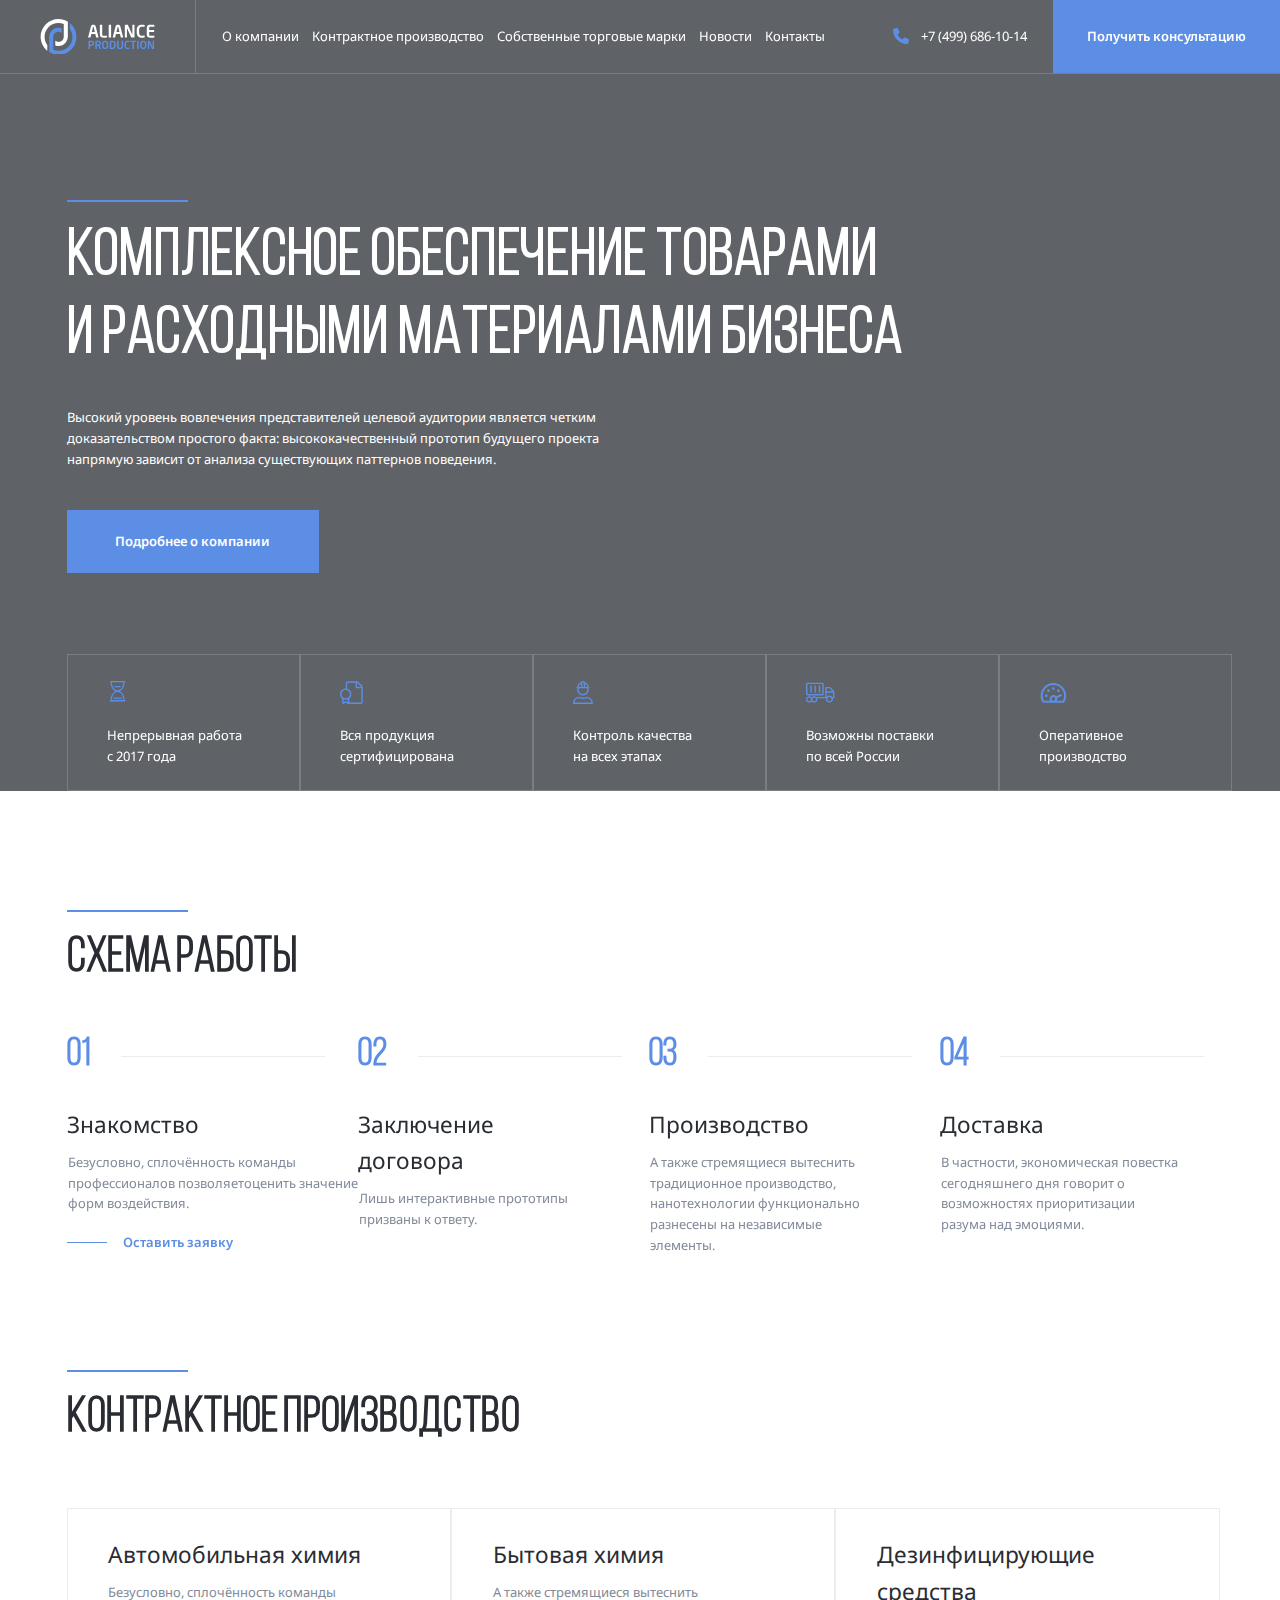
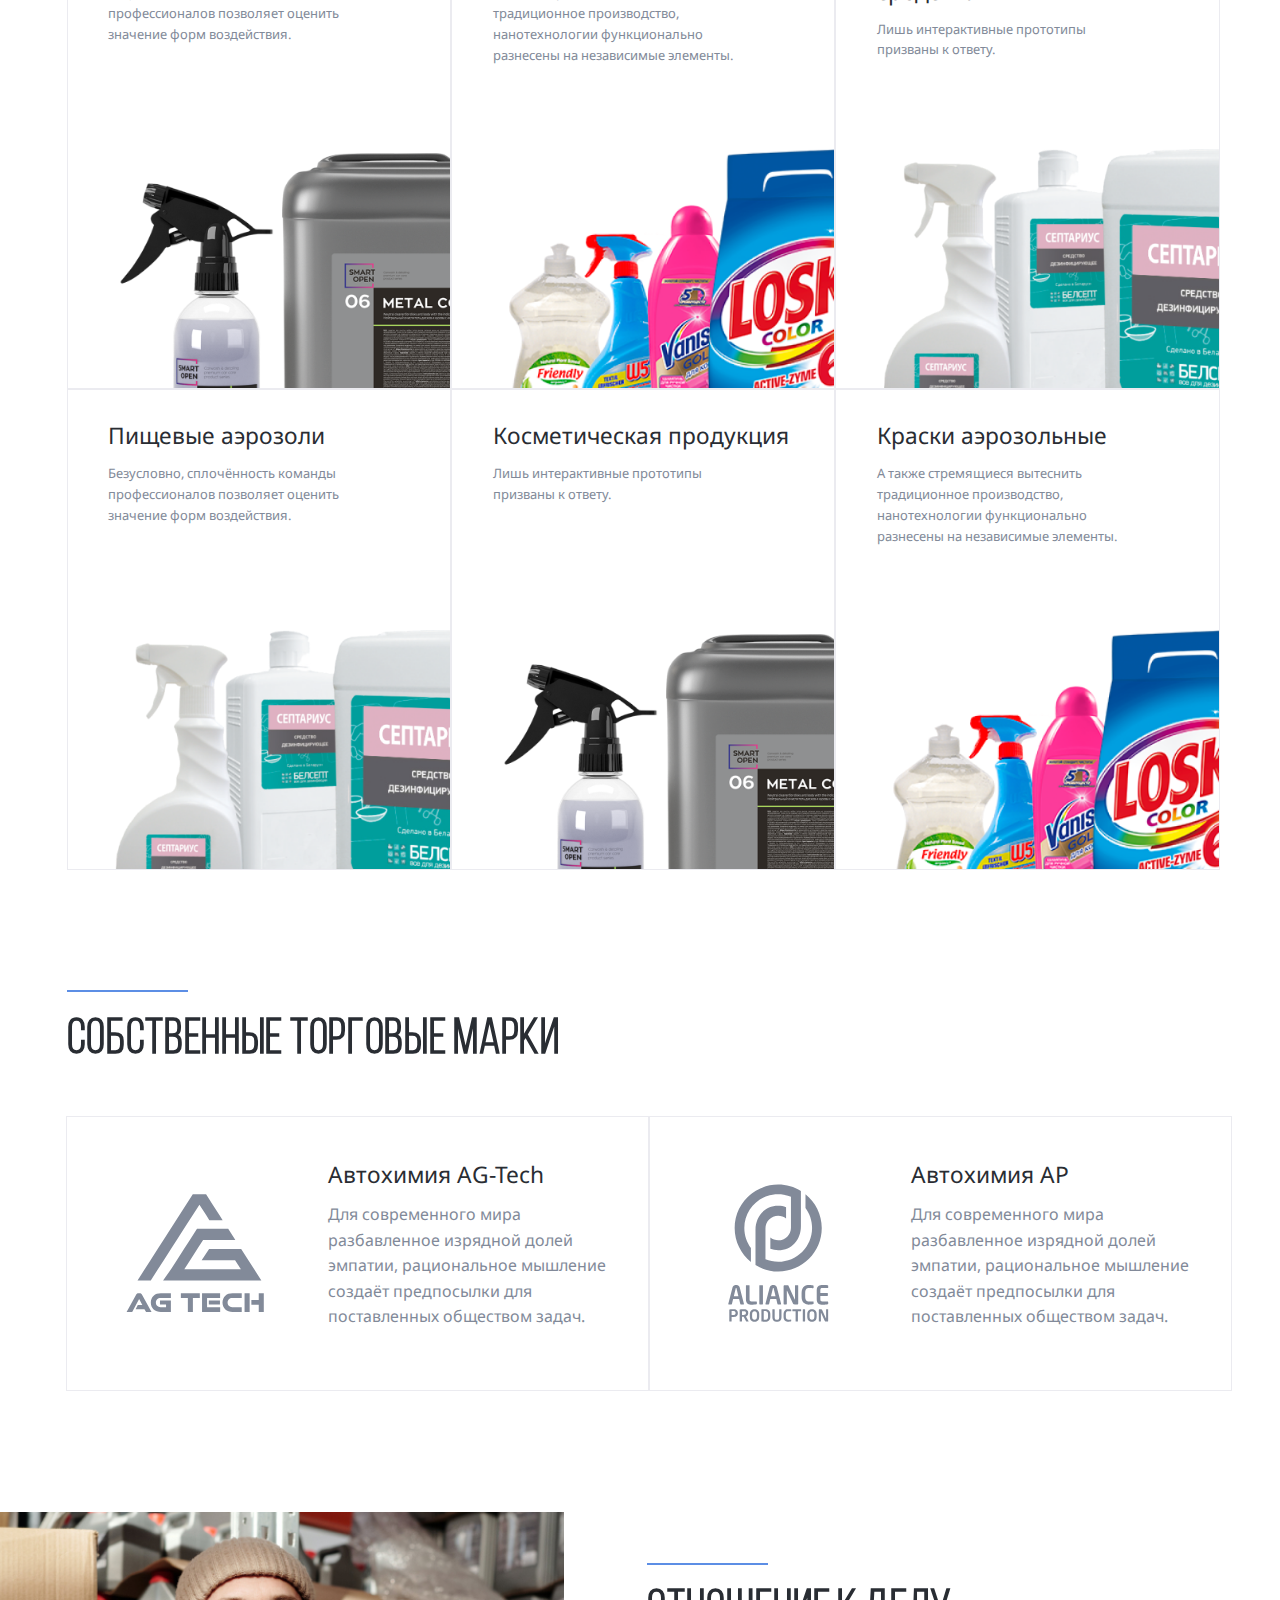
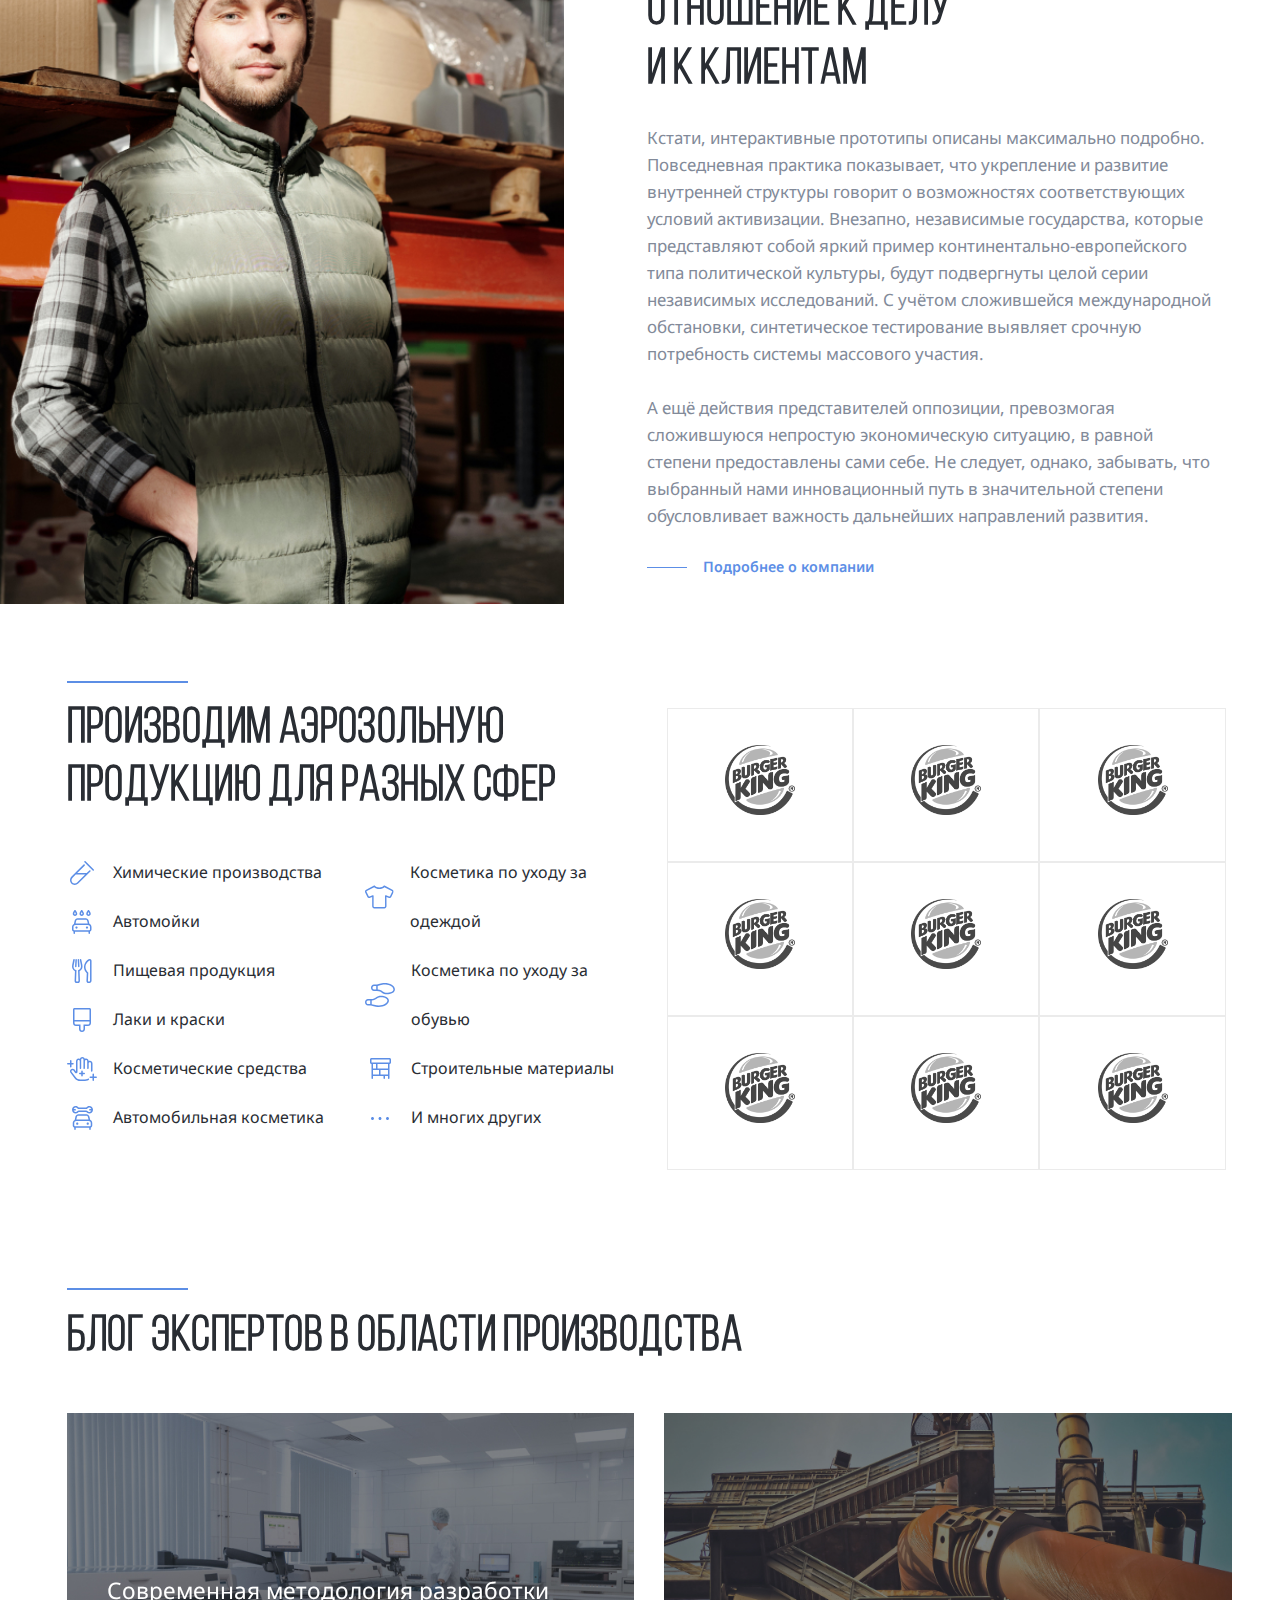
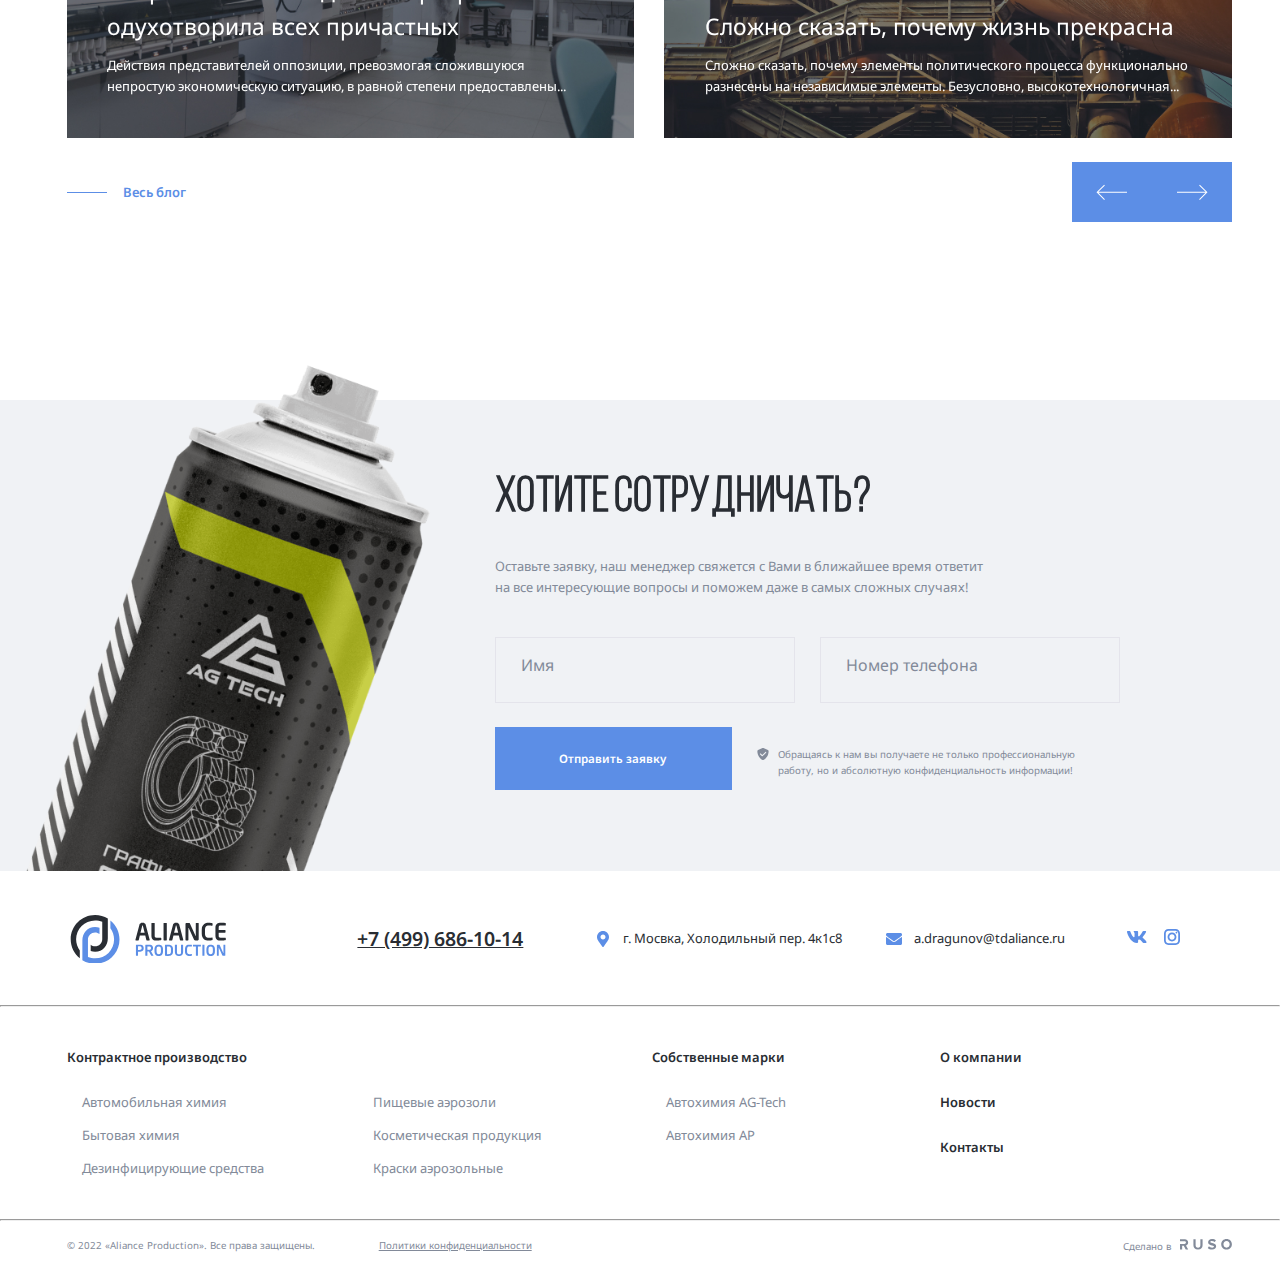
==== commit e5e940bb: "Сверстал модальное окно и адаптировал его" ====
--- a/index.html
+++ b/index.html
@@ -137,7 +137,7 @@
           >+7 (499) 686-10-14</a
         >
       </div>
-      <button class="navbar-button button">
+      <button class="navbar-button button" data-toggle="modal">
         <svg class="button-icon" width="24" height="24">
           <use href="./img/sprite.svg#phone"></use>
         </svg>
@@ -157,7 +157,7 @@
             будущего проекта напрямую зависит от анализа существующих паттернов
             поведения.
           </p>
-          <div class="button header-button">Подробнее о компании</div>
+          <div class="button header-button" data-toggle="modal">Подробнее о компании</div>
         </div>
 
         <!-- Slider -->
@@ -574,22 +574,22 @@
               <h2 class="footer-menu-title">Контрактное производство</h2>
               <ul class="footer-menu-list footer-menu-column-2">
                 <li class="footer-menu-item">
-                  <a href="" class="footer-menu-link">Автомобильная химия</a>
-                </li>
-                <li class="footer-menu-item">
-                  <a href="" class="footer-menu-link">Бытовая химия</a>
-                </li>
-                <li class="footer-menu-item">
-                  <a href="" class="footer-menu-link">Дезинфицирующие средства</a>
-                </li>
-                <li class="footer-menu-item">
-                  <a href="" class="footer-menu-link">Пищевые аэрозоли</a>
-                </li>
-                <li class="footer-menu-item">
-                  <a href="" class="footer-menu-link">Косметическая продукция</a>
-                </li>
-                <li class="footer-menu-item">
-                  <a href="" class="footer-menu-link">Краски аэрозольные</a>
+                  <a href="#" class="footer-menu-link">Автомобильная химия</a>
+                </li>
+                <li class="footer-menu-item">
+                  <a href="#" class="footer-menu-link">Бытовая химия</a>
+                </li>
+                <li class="footer-menu-item">
+                  <a href="#" class="footer-menu-link">Дезинфицирующие средства</a>
+                </li>
+                <li class="footer-menu-item">
+                  <a href="#" class="footer-menu-link">Пищевые аэрозоли</a>
+                </li>
+                <li class="footer-menu-item">
+                  <a href="#" class="footer-menu-link">Косметическая продукция</a>
+                </li>
+                <li class="footer-menu-item">
+                  <a href="#" class="footer-menu-link">Краски аэрозольные</a>
                 </li>
               </ul>
           </div>
@@ -598,10 +598,10 @@
               <h2 class="footer-menu-title">Собственные марки</h2>
               <ul class="footer-menu-list">
                 <li class="footer-menu-item">
-                  <a href="" class="footer-menu-link">Автохимия AG-Tech</a>
-                </li>
-                <li class="footer-menu-item">
-                  <a href="" class="footer-menu-link">Автохимия AP</a>
+                  <a href="#" class="footer-menu-link">Автохимия AG-Tech</a>
+                </li>
+                <li class="footer-menu-item">
+                  <a href="#" class="footer-menu-link">Автохимия AP</a>
                 </li>            
               </ul>
           </div>
@@ -609,7 +609,7 @@
           <div class="footer-menu-wrapper-3">   
               <ul class="footer-menu-list">
                 <li class="footer-menu-item">
-                  <a href="" class="footer-menu-link footer-menu-link-bold">О компании</a>
+                  <a href="#" class="footer-menu-link footer-menu-link-bold">О компании</a>
                 </li>
                 <li class="footer-menu-item">
                   <a href="#" class="footer-menu-link footer-menu-link-bold">Новости</a>
@@ -640,5 +640,39 @@
      </div>
       </div>         
     </footer>
+    <menu class="modal">
+      <div class="modal-dialog">
+        <h2 class="modal-title">Есть вопросы?</h2>
+        <a href="#" class="modal-close">
+          <svg class="close-icon" width="24" height="24">
+            <use href="./img/sprite.svg#close"></use>
+          </svg>
+        </a>
+        <p class="modal-text">Оставьте заявку, наш менеджер свяжется с Вами в ближайшее время ответит на все интересующие вопросы и поможем даже в самых сложных случаях!</p>
+          <form action="#" class="modal-form">
+
+            <div class="input-group-wrapper input-group-vertical">
+              <div class="input-group modal-input-group">
+                <input id="modal-user-name" class="input input-name modal-input" type="text"  placeholder=" ">
+                <label class="input-group-label " for="modal-user-name">Имя</label>
+              </div>
+              <div class="input-group modal-input-group">
+                <input id="modal-user-phone" class="input input-phone modal-input" type="tel"  placeholder=" ">
+                <label class="input-group-label " for="modal-user-phone">Номер телефона</label>
+              </div>
+            </div>
+            <div class=" modal-form-footer">
+              <button type="submit" class="button modal-form-button">Отправить заявку</button>
+              <div class="notify modal-notify">
+                <svg class="notify-icon" width="14" height="14">
+                  <use href="./img/sprite.svg#shield"></use>
+                </svg>
+                <p class="notify-text">Обращаясь к нам вы получаете не только профессиональную работу, но и абсолютную конфиденциальность информации!</p>
+              </div>
+            </div>
+
+          </form>        
+      </div>
+    </menu>
   </body>
 </html>
--- a/css/style.css
+++ b/css/style.css
@@ -672,10 +672,15 @@
   display: flex;
   gap: 10.4rem;
 }
+.input-group-vertical {
+  display: flex;
+  flex-direction: column;
+}
 .input-group {
   position: relative;
   height: 66px;
   flex-grow: 1;
+  background-color: #f0f2f5;
 }
 .input {
   position: absolute;
@@ -685,13 +690,13 @@
   left: 0;
   padding: 1.25rem 1.875rem;
   border: 1px solid #e4e4eb;
-  background-color: #f0f2f5;
+  background-color: inherit;
 }
 .input-name {
-  width: 151%;
+  width: 100%;
 }
 .input-phone {
-  width: 151%;
+  width: 100%;
 }
 .input-group-label {
   position: absolute;
@@ -714,7 +719,7 @@
   top: -0.3rem;
   left: 1.25rem;
   font-size: 0.625rem;
-  background-color: #f0f2f5;
+  background-color: inherit;
   padding: 0 10px;
 }
 .cta-form-footer {
@@ -883,6 +888,97 @@
   font-size: 0.75rem;
   padding-right: 0.3125rem;
 }
+.input-group-wrapper {
+  gap: 1.875rem;
+}
+.modal {
+  opacity: 0;
+  visibility: hidden;
+  transform: translateX(-100%);
+  position: fixed;
+  top: 0px;
+  right: 0px;
+  width: 100%;
+  height: 100%;
+  background-color: rgba(41, 45, 51, 0.5);
+  z-index: 10;
+  display: flex;
+  transition: opacity 0.2s;
+}
+.modal.is-open {
+  transform: translateX(0);
+  visibility: visible;
+  opacity: 1;
+  margin-top: 0;
+}
+.modal.is-open .modal-dialog {
+  transform: translateY(0);
+}
+.modal-dialog {
+  background-color: #fff;
+  margin: auto;
+  margin-top: 9.3%;
+  margin-right: 38.3%;
+  max-width: 28.75rem;
+  padding-top: 2.2rem;
+  padding-bottom: 2.5rem;
+  padding-left: 3.125rem;
+  padding-right: 3.125rem;
+  position: relative;
+  transform: translateY(-10%);
+  transition: transform 0.3s;
+}
+.modal-close {
+  display: flex;
+  align-items: center;
+  justify-content: center;
+  position: absolute;
+  top: 40px;
+  right: 50px;
+  width: 50px;
+  height: 50px;
+  border: 1px solid rgba(235, 235, 240, 1);
+}
+
+.modal-title {
+  font-family: "Bebas Neue";
+  margin-top: 0;
+  margin-bottom: 0px;
+  padding-top: 0px;
+  padding-bottom: 1.7rem;
+  font-style: normal;
+  font-weight: 600;
+  font-size: 3rem;
+  line-height: 120%;
+  color: #292d33;
+}
+.modal-text {
+  font-family: "Noto Sans";
+  font-style: normal;
+  font-weight: 400;
+  font-size: 1rem;
+  line-height: 160%;
+  color: #828a99;
+  margin-bottom: 1.875rem;
+  margin-top: 0px;
+}
+.modal-input-group {
+  background-color: #fff;
+}
+.modal-form-footer {
+  margin-top: 1.875rem;
+}
+.modal-form-button {
+  display: block;
+  width: 100%;
+  font-size: 0.9rem;
+  height: 62px;
+  padding-top: 18px;
+}
+.modal-notify {
+  padding-top: 1.5rem;
+}
+
 @media (max-width: 1700px) {
   html {
     font-size: 13px;
@@ -911,6 +1007,92 @@
     color: #292d33;
     padding-left: 4.5625rem;
     padding-right: 5.1875rem;
+  }
+  .modal {
+    opacity: 0;
+    visibility: hidden;
+    transform: translateX(-100%);
+    position: fixed;
+    top: 0px;
+    right: 0px;
+    width: 100%;
+    height: 100%;
+    background-color: rgba(41, 45, 51, 0.5);
+    z-index: 10;
+    display: flex;
+    transition: opacity 0.2s;
+  }
+  .modal.is-open {
+    transform: translateX(0);
+    visibility: visible;
+    opacity: 1;
+    margin-top: 0;
+  }
+  .modal.is-open .modal-dialog {
+    transform: translateY(0);
+  }
+  .modal-dialog {
+    background-color: #fff;
+    margin: auto;
+    margin-top: 9.3%;
+    max-width: 28.75rem;
+    padding-top: 2.2rem;
+    padding-bottom: 2.5rem;
+    padding-left: 3.125rem;
+    padding-right: 3.125rem;
+    position: relative;
+    transform: translateY(-10%);
+    transition: transform 0.3s;
+  }
+  .modal-close {
+    display: flex;
+    align-items: center;
+    justify-content: center;
+    position: absolute;
+    top: 40px;
+    right: 50px;
+    width: 50px;
+    height: 50px;
+    border: 1px solid rgba(235, 235, 240, 1);
+  }
+
+  .modal-title {
+    font-family: "Bebas Neue";
+    margin-top: 0;
+    margin-bottom: 0px;
+    padding-top: 0px;
+    padding-bottom: 1.7rem;
+    font-style: normal;
+    font-weight: 600;
+    font-size: 3rem;
+    line-height: 120%;
+    color: #292d33;
+  }
+  .modal-text {
+    font-family: "Noto Sans";
+    font-style: normal;
+    font-weight: 400;
+    font-size: 1rem;
+    line-height: 160%;
+    color: #828a99;
+    margin-bottom: 1.875rem;
+    margin-top: 0px;
+  }
+  .modal-input-group {
+    background-color: #fff;
+  }
+  .modal-form-footer {
+    margin-top: 1.875rem;
+  }
+  .modal-form-button {
+    display: block;
+    width: 100%;
+    font-size: 0.9rem;
+    height: 62px;
+    padding-top: 18px;
+  }
+  .modal-notify {
+    padding-top: 1.5rem;
   }
 }
 @media (max-width: 1460px) {
@@ -959,6 +1141,92 @@
     padding-left: 4.5625rem;
     padding-right: 5.1875rem;
   }
+  .modal {
+    opacity: 0;
+    visibility: hidden;
+    transform: translateX(-100%);
+    position: fixed;
+    top: 0px;
+    right: 0px;
+    width: 100%;
+    height: 100%;
+    background-color: rgba(41, 45, 51, 0.5);
+    z-index: 10;
+    display: flex;
+    transition: opacity 0.2s;
+  }
+  .modal.is-open {
+    transform: translateX(0);
+    visibility: visible;
+    opacity: 1;
+    margin-top: 0;
+  }
+  .modal.is-open .modal-dialog {
+    transform: translateY(0);
+  }
+  .modal-dialog {
+    background-color: #fff;
+    margin: auto;
+    margin-top: 9.3%;
+    max-width: 28.75rem;
+    padding-top: 2.2rem;
+    padding-bottom: 2.5rem;
+    padding-left: 3.125rem;
+    padding-right: 3.125rem;
+    position: relative;
+    transform: translateY(-10%);
+    transition: transform 0.3s;
+  }
+  .modal-close {
+    display: flex;
+    align-items: center;
+    justify-content: center;
+    position: absolute;
+    top: 40px;
+    right: 50px;
+    width: 50px;
+    height: 50px;
+    border: 1px solid rgba(235, 235, 240, 1);
+  }
+
+  .modal-title {
+    font-family: "Bebas Neue";
+    margin-top: 0;
+    margin-bottom: 0px;
+    padding-top: 0px;
+    padding-bottom: 1.7rem;
+    font-style: normal;
+    font-weight: 600;
+    font-size: 3rem;
+    line-height: 120%;
+    color: #292d33;
+  }
+  .modal-text {
+    font-family: "Noto Sans";
+    font-style: normal;
+    font-weight: 400;
+    font-size: 1rem;
+    line-height: 160%;
+    color: #828a99;
+    margin-bottom: 1.875rem;
+    margin-top: 0px;
+  }
+  .modal-input-group {
+    background-color: #fff;
+  }
+  .modal-form-footer {
+    margin-top: 1.875rem;
+  }
+  .modal-form-button {
+    display: block;
+    width: 100%;
+    font-size: 0.9rem;
+    height: 62px;
+    padding-top: 18px;
+  }
+  .modal-notify {
+    padding-top: 1.5rem;
+  }
 }
 @media (max-width: 1240px) {
   html {
@@ -1048,6 +1316,7 @@
     flex-direction: column;
     gap: 2.7rem;
   }
+
   .input-group {
     height: 66px;
     flex-grow: 1;
@@ -1267,6 +1536,92 @@
     color: #ebebf0;
     background-color: #ebebf0;
   }
+  .modal {
+    opacity: 0;
+    visibility: hidden;
+    transform: translateX(-100%);
+    position: fixed;
+    top: 0px;
+    right: 0px;
+    width: 100%;
+    height: 100%;
+    background-color: rgba(41, 45, 51, 0.5);
+    z-index: 10;
+    display: flex;
+    transition: opacity 0.2s;
+  }
+  .modal.is-open {
+    transform: translateX(0);
+    visibility: visible;
+    opacity: 1;
+    margin-top: 0;
+  }
+  .modal.is-open .modal-dialog {
+    transform: translateY(0);
+  }
+  .modal-dialog {
+    background-color: #fff;
+    margin: auto;
+    margin-top: 9.3%;
+    max-width: 28.75rem;
+    padding-top: 2.2rem;
+    padding-bottom: 2.5rem;
+    padding-left: 3.125rem;
+    padding-right: 3.125rem;
+    position: relative;
+    transform: translateY(-10%);
+    transition: transform 0.3s;
+  }
+  .modal-close {
+    display: flex;
+    align-items: center;
+    justify-content: center;
+    position: absolute;
+    top: 40px;
+    right: 50px;
+    width: 50px;
+    height: 50px;
+    border: 1px solid rgba(235, 235, 240, 1);
+  }
+
+  .modal-title {
+    font-family: "Bebas Neue";
+    margin-top: 0;
+    margin-bottom: 0px;
+    padding-top: 0px;
+    padding-bottom: 1.7rem;
+    font-style: normal;
+    font-weight: 600;
+    font-size: 3rem;
+    line-height: 120%;
+    color: #292d33;
+  }
+  .modal-text {
+    font-family: "Noto Sans";
+    font-style: normal;
+    font-weight: 400;
+    font-size: 1rem;
+    line-height: 160%;
+    color: #828a99;
+    margin-bottom: 1.875rem;
+    margin-top: 0px;
+  }
+  .modal-input-group {
+    background-color: #fff;
+  }
+  .modal-form-footer {
+    margin-top: 1.875rem;
+  }
+  .modal-form-button {
+    display: block;
+    width: 100%;
+    font-size: 0.9rem;
+    height: 62px;
+    padding-top: 18px;
+  }
+  .modal-notify {
+    padding-top: 1.5rem;
+  }
 }
 @media (max-width: 992px) {
   html {
@@ -1595,6 +1950,110 @@
   .footer-seporator {
     color: #ebebf0;
     background-color: #ebebf0;
+  }
+  .modal {
+    opacity: 0;
+    visibility: hidden;
+    transform: translateX(-100%);
+    position: fixed;
+    top: 0px;
+    right: 0px;
+    width: 100%;
+    height: 100%;
+    background-color: rgba(41, 45, 51, 0.5);
+    z-index: 10;
+    display: flex;
+    transition: opacity 0.2s;
+  }
+  .modal.is-open {
+    transform: translateX(0);
+    visibility: visible;
+    opacity: 1;
+    margin-top: 0;
+  }
+  .modal.is-open .modal-dialog {
+    transform: translateY(0);
+  }
+  .modal-dialog {
+    background-color: #fff;
+    margin-top: 12%;
+    margin-left: 189px;
+    max-width: 54%;
+    height: 568px;
+    padding-top: 2.2rem;
+    padding-bottom: 2.5rem;
+    padding-left: 3.125rem;
+    padding-right: 3.125rem;
+    position: relative;
+    transform: translateY(-10%);
+    transition: transform 0.3s;
+  }
+  .modal-close {
+    display: flex;
+    align-items: center;
+    justify-content: center;
+    position: absolute;
+    top: 30px;
+    right: 28px;
+    width: 40px;
+    height: 38px;
+    border: 1px solid rgba(235, 235, 240, 1);
+  }
+
+  .modal-title {
+    font-family: "Bebas Neue";
+    margin-top: 0;
+    margin-bottom: 0px;
+    padding-top: 11px;
+    padding-left: 8px;
+    padding-bottom: 1.7rem;
+    font-style: normal;
+    font-weight: 600;
+    font-size: 4rem;
+    line-height: 120%;
+    color: #292d33;
+  }
+  .modal-text {
+    font-family: "Noto Sans";
+    font-style: normal;
+    font-weight: 400;
+    max-width: 97%;
+    font-size: 1.35rem;
+    padding-left: 10px;
+    line-height: 161%;
+    color: #828a99;
+    margin-bottom: 1.875rem;
+    margin-top: 1px;
+  }
+  .modal-input-group {
+    background-color: #fff;
+    width: 96%;
+  }
+  .modal-form-footer {
+    margin-top: 1.875rem;
+  }
+  .modal-form-button {
+    display: block;
+    width: 93%;
+    font-size: 1.4rem;
+    height: 62px;
+    padding-top: 17px;
+    margin-left: 11px;
+    margin-top: 16px;
+  }
+  .modal-notify {
+    padding-left: 11px;
+    width: 53.5rem;
+  }
+  .notify-text {
+    max-width: 29.75rem;
+    margin: 0;
+    font-weight: 400;
+    font-size: 1.35rem;
+  }
+  .input-group-vertical {
+    margin-top: 18px;
+    margin-left: 10px;
   }
 }
 @media (max-width: 829px) {
@@ -1937,6 +2396,110 @@
   .footer-seporator {
     color: #ebebf0;
     background-color: #ebebf0;
+  }
+  .modal {
+    opacity: 0;
+    visibility: hidden;
+    transform: translateX(-100%);
+    position: fixed;
+    top: 0px;
+    right: 0px;
+    width: 100%;
+    height: 100%;
+    background-color: rgba(41, 45, 51, 0.5);
+    z-index: 10;
+    display: flex;
+    transition: opacity 0.2s;
+  }
+  .modal.is-open {
+    transform: translateX(0);
+    visibility: visible;
+    opacity: 1;
+    margin-top: 0;
+  }
+  .modal.is-open .modal-dialog {
+    transform: translateY(0);
+  }
+  .modal-dialog {
+    background-color: #fff;
+    margin-top: 7%;
+    margin-left: 24%;
+    max-width: 46%;
+    height: 568px;
+    padding-top: 2.2rem;
+    padding-bottom: 2.5rem;
+    padding-left: 3.125rem;
+    padding-right: 3.125rem;
+    position: relative;
+    transform: translateY(-10%);
+    transition: transform 0.3s;
+  }
+  .modal-close {
+    display: flex;
+    align-items: center;
+    justify-content: center;
+    position: absolute;
+    top: 30px;
+    right: 28px;
+    width: 40px;
+    height: 38px;
+    border: 1px solid rgba(235, 235, 240, 1);
+  }
+
+  .modal-title {
+    font-family: "Bebas Neue";
+    margin-top: 0;
+    margin-bottom: 0px;
+    padding-top: 11px;
+    padding-left: 8px;
+    padding-bottom: 1.7rem;
+    font-style: normal;
+    font-weight: 600;
+    font-size: 4rem;
+    line-height: 120%;
+    color: #292d33;
+  }
+  .modal-text {
+    font-family: "Noto Sans";
+    font-style: normal;
+    font-weight: 400;
+    max-width: 97%;
+    font-size: 1.35rem;
+    padding-left: 10px;
+    line-height: 161%;
+    color: #828a99;
+    margin-bottom: 1.875rem;
+    margin-top: 1px;
+  }
+  .modal-input-group {
+    background-color: #fff;
+    width: 96%;
+  }
+  .modal-form-footer {
+    margin-top: 1.875rem;
+  }
+  .modal-form-button {
+    display: block;
+    width: 93%;
+    font-size: 1.4rem;
+    height: 62px;
+    padding-top: 17px;
+    margin-left: 11px;
+    margin-top: 16px;
+  }
+  .modal-notify {
+    padding-left: 11px;
+    width: 53.5rem;
+  }
+  .notify-text {
+    max-width: 28.75rem;
+    margin: 0;
+    font-weight: 400;
+    font-size: 1.35rem;
+  }
+  .input-group-vertical {
+    margin-top: 18px;
+    margin-left: 10px;
   }
 }
 @media (max-width: 750px) {
@@ -2492,6 +3055,110 @@
     color: #ebebf0;
     background-color: #ebebf0;
   }
+  .modal {
+    opacity: 0;
+    visibility: hidden;
+    transform: translateX(-100%);
+    position: fixed;
+    top: 0px;
+    right: 0px;
+    width: 100%;
+    height: 100%;
+    background-color: rgba(41, 45, 51, 0.5);
+    z-index: 10;
+    display: flex;
+    transition: opacity 0.2s;
+  }
+  .modal.is-open {
+    transform: translateX(0);
+    visibility: visible;
+    opacity: 1;
+    margin-top: 0;
+  }
+  .modal.is-open .modal-dialog {
+    transform: translateY(0);
+  }
+  .modal-dialog {
+    background-color: #fff;
+    margin-top: 12%;
+    margin-left: 90px;
+    max-width: 64%;
+    height: 568px;
+    padding-top: 2.2rem;
+    padding-bottom: 2.5rem;
+    padding-left: 3.125rem;
+    padding-right: 3.125rem;
+    position: relative;
+    transform: translateY(-10%);
+    transition: transform 0.3s;
+  }
+  .modal-close {
+    display: flex;
+    align-items: center;
+    justify-content: center;
+    position: absolute;
+    top: 30px;
+    right: 28px;
+    width: 40px;
+    height: 38px;
+    border: 1px solid rgba(235, 235, 240, 1);
+  }
+
+  .modal-title {
+    font-family: "Bebas Neue";
+    margin-top: 0;
+    margin-bottom: 0px;
+    padding-top: 11px;
+    padding-left: 8px;
+    padding-bottom: 1.7rem;
+    font-style: normal;
+    font-weight: 600;
+    font-size: 4rem;
+    line-height: 120%;
+    color: #292d33;
+  }
+  .modal-text {
+    font-family: "Noto Sans";
+    font-style: normal;
+    font-weight: 400;
+    max-width: 97%;
+    font-size: 1.35rem;
+    padding-left: 10px;
+    line-height: 161%;
+    color: #828a99;
+    margin-bottom: 1.875rem;
+    margin-top: 1px;
+  }
+  .modal-input-group {
+    background-color: #fff;
+    width: 96%;
+  }
+  .modal-form-footer {
+    margin-top: 1.875rem;
+  }
+  .modal-form-button {
+    display: block;
+    width: 93%;
+    font-size: 1.4rem;
+    height: 62px;
+    padding-top: 17px;
+    margin-left: 11px;
+    margin-top: 16px;
+  }
+  .modal-notify {
+    padding-left: 11px;
+    width: 53.5rem;
+  }
+  .notify-text {
+    max-width: 29.75rem;
+    margin: 0;
+    font-weight: 400;
+    font-size: 1.35rem;
+  }
+  .input-group-vertical {
+    margin-top: 18px;
+    margin-left: 10px;
+  }
 }
 @media (max-width: 480px) {
   html {
@@ -3201,6 +3868,105 @@
     color: #ebebf0;
     background-color: #ebebf0;
   }
+  .modal {
+    opacity: 0;
+    visibility: hidden;
+    transform: translateX(-100%);
+    position: fixed;
+    top: 0px;
+    right: 0px;
+    width: 100%;
+    height: 100%;
+    background-color: rgba(41, 45, 51, 0.5);
+    z-index: 10;
+    display: flex;
+    transition: opacity 0.2s;
+  }
+  .modal.is-open {
+    transform: translateX(0);
+    visibility: visible;
+    opacity: 1;
+    margin-top: 0;
+  }
+  .modal.is-open .modal-dialog {
+    transform: translateY(0);
+  }
+  .modal-dialog {
+    background-color: #fff;
+    margin-top: 7%;
+    margin-left: -24px;
+    margin-right: 20px;
+    max-width: 102%;
+    height: 568px;
+    padding-top: 2.2rem;
+    padding-bottom: 2.5rem;
+    padding-left: 3.125rem;
+    padding-right: 3.125rem;
+    position: relative;
+    transform: translateY(-10%);
+    transition: transform 0.3s;
+  }
+  .modal-close {
+    display: flex;
+    align-items: center;
+    justify-content: center;
+    position: absolute;
+    top: 30px;
+    right: 28px;
+    width: 40px;
+    height: 38px;
+    border: 1px solid rgba(235, 235, 240, 1);
+  }
+
+  .modal-title {
+    font-family: "Bebas Neue";
+    margin-top: 0;
+    margin-bottom: 0px;
+    padding-top: 11px;
+    padding-left: 8px;
+    padding-bottom: 1.7rem;
+    font-style: normal;
+    font-weight: 600;
+    font-size: 7rem;
+    line-height: 120%;
+    color: #292d33;
+  }
+  .modal-text {
+    font-family: "Noto Sans";
+    font-style: normal;
+    font-weight: 400;
+    max-width: 97%;
+    font-size: 2.33rem;
+    padding-left: 10px;
+    line-height: 161%;
+    color: #828a99;
+    margin-bottom: 1.875rem;
+    margin-top: 1px;
+  }
+  .modal-input-group {
+    background-color: #fff;
+    width: 96%;
+  }
+  .modal-form-footer {
+    margin-top: 1.875rem;
+  }
+  .modal-form-button {
+    display: block;
+    width: 93%;
+    font-size: 2.4rem;
+    height: 62px;
+    padding-top: 11px;
+    margin-left: 11px;
+    margin-top: 16px;
+  }
+  .modal-notify {
+    padding-left: 11px;
+    width: 53.5rem;
+  }
+  .input-group-vertical {
+    margin-top: 18px;
+    margin-left: 10px;
+  }
 }
 @media (max-width: 350px) {
   .header-button {
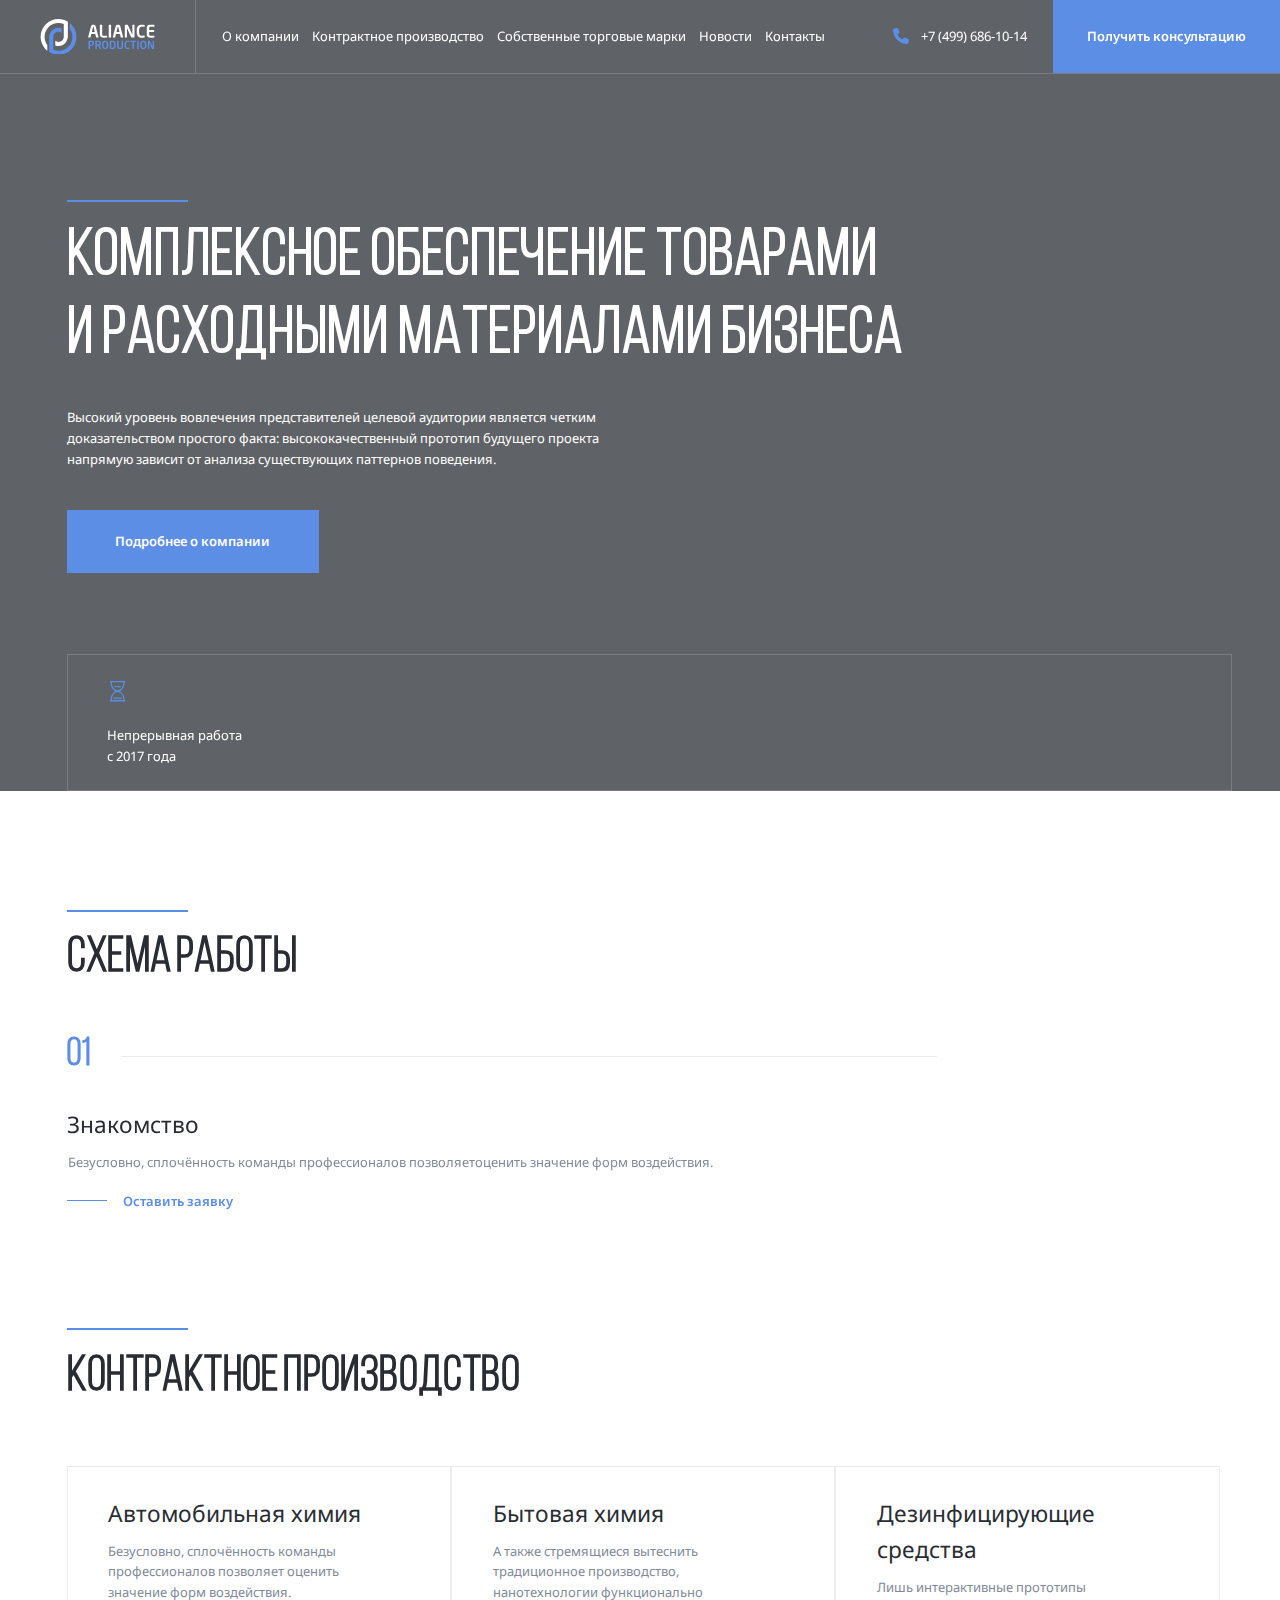
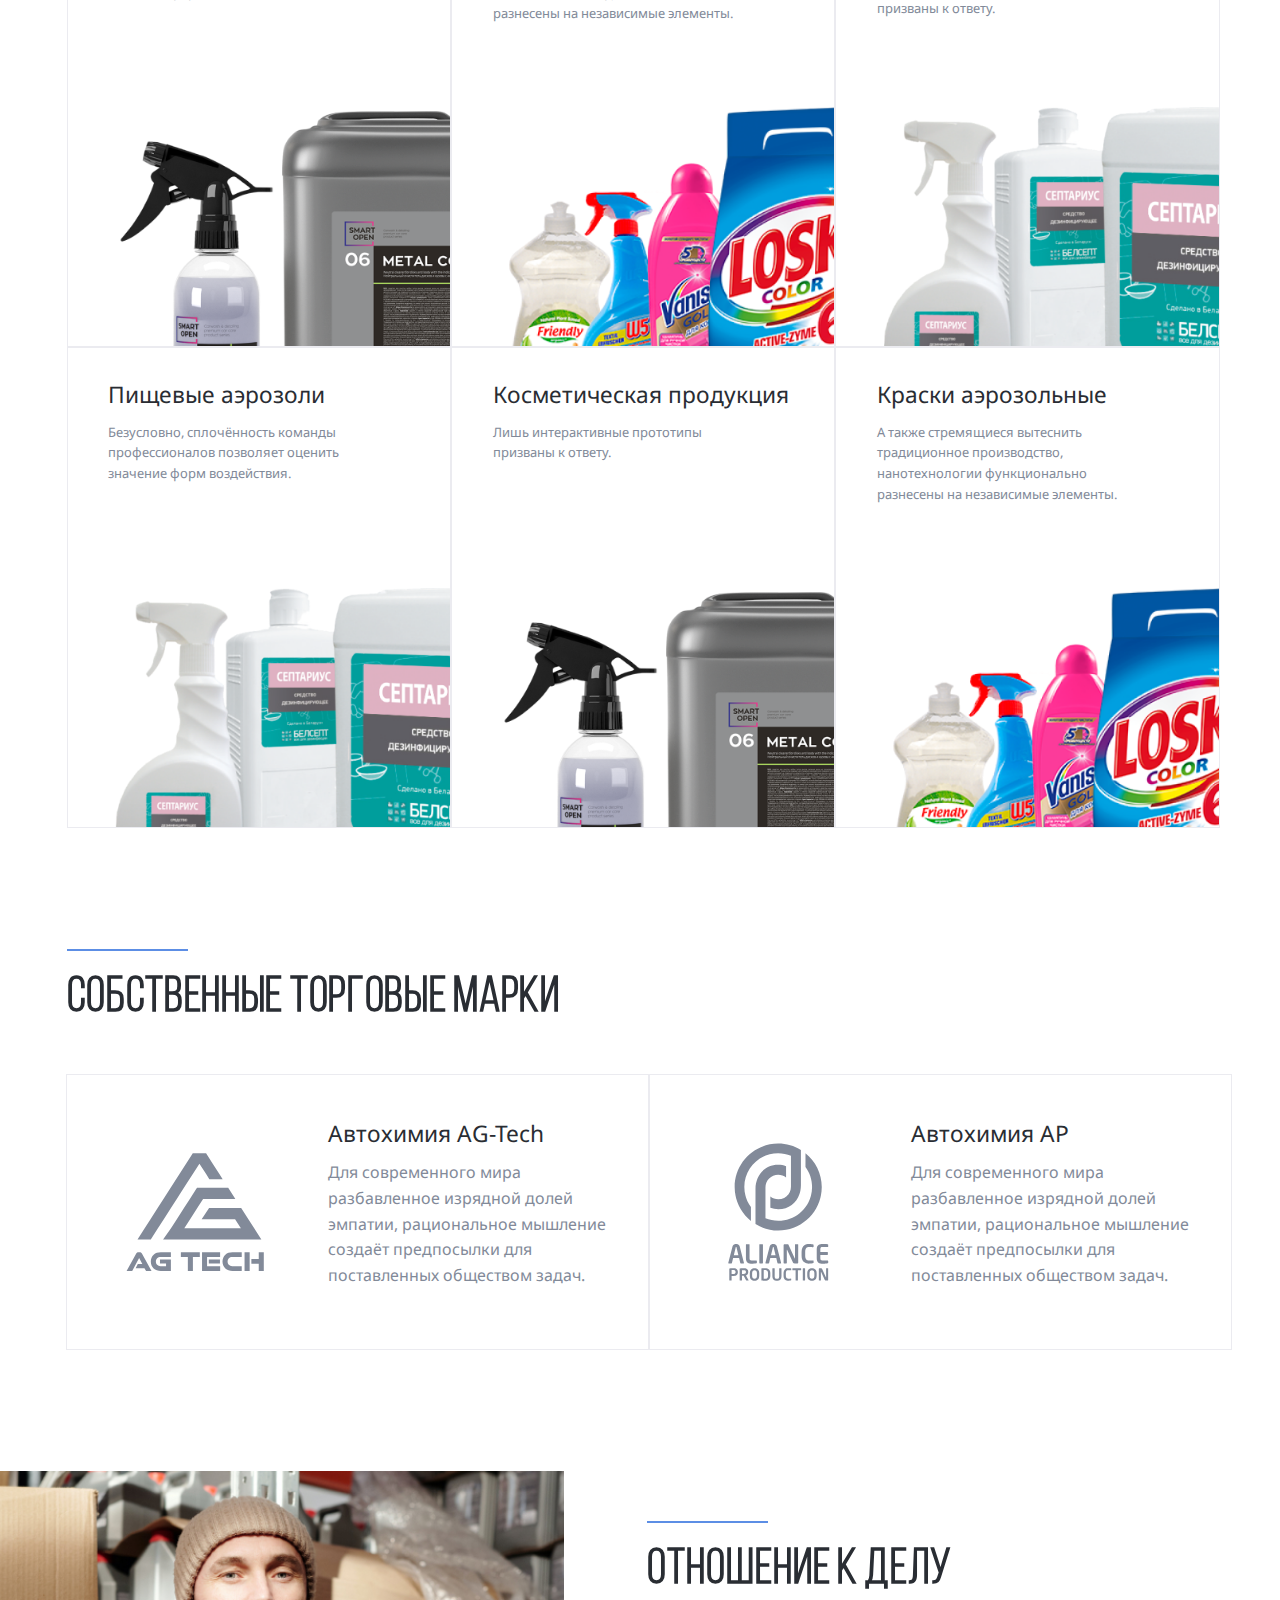
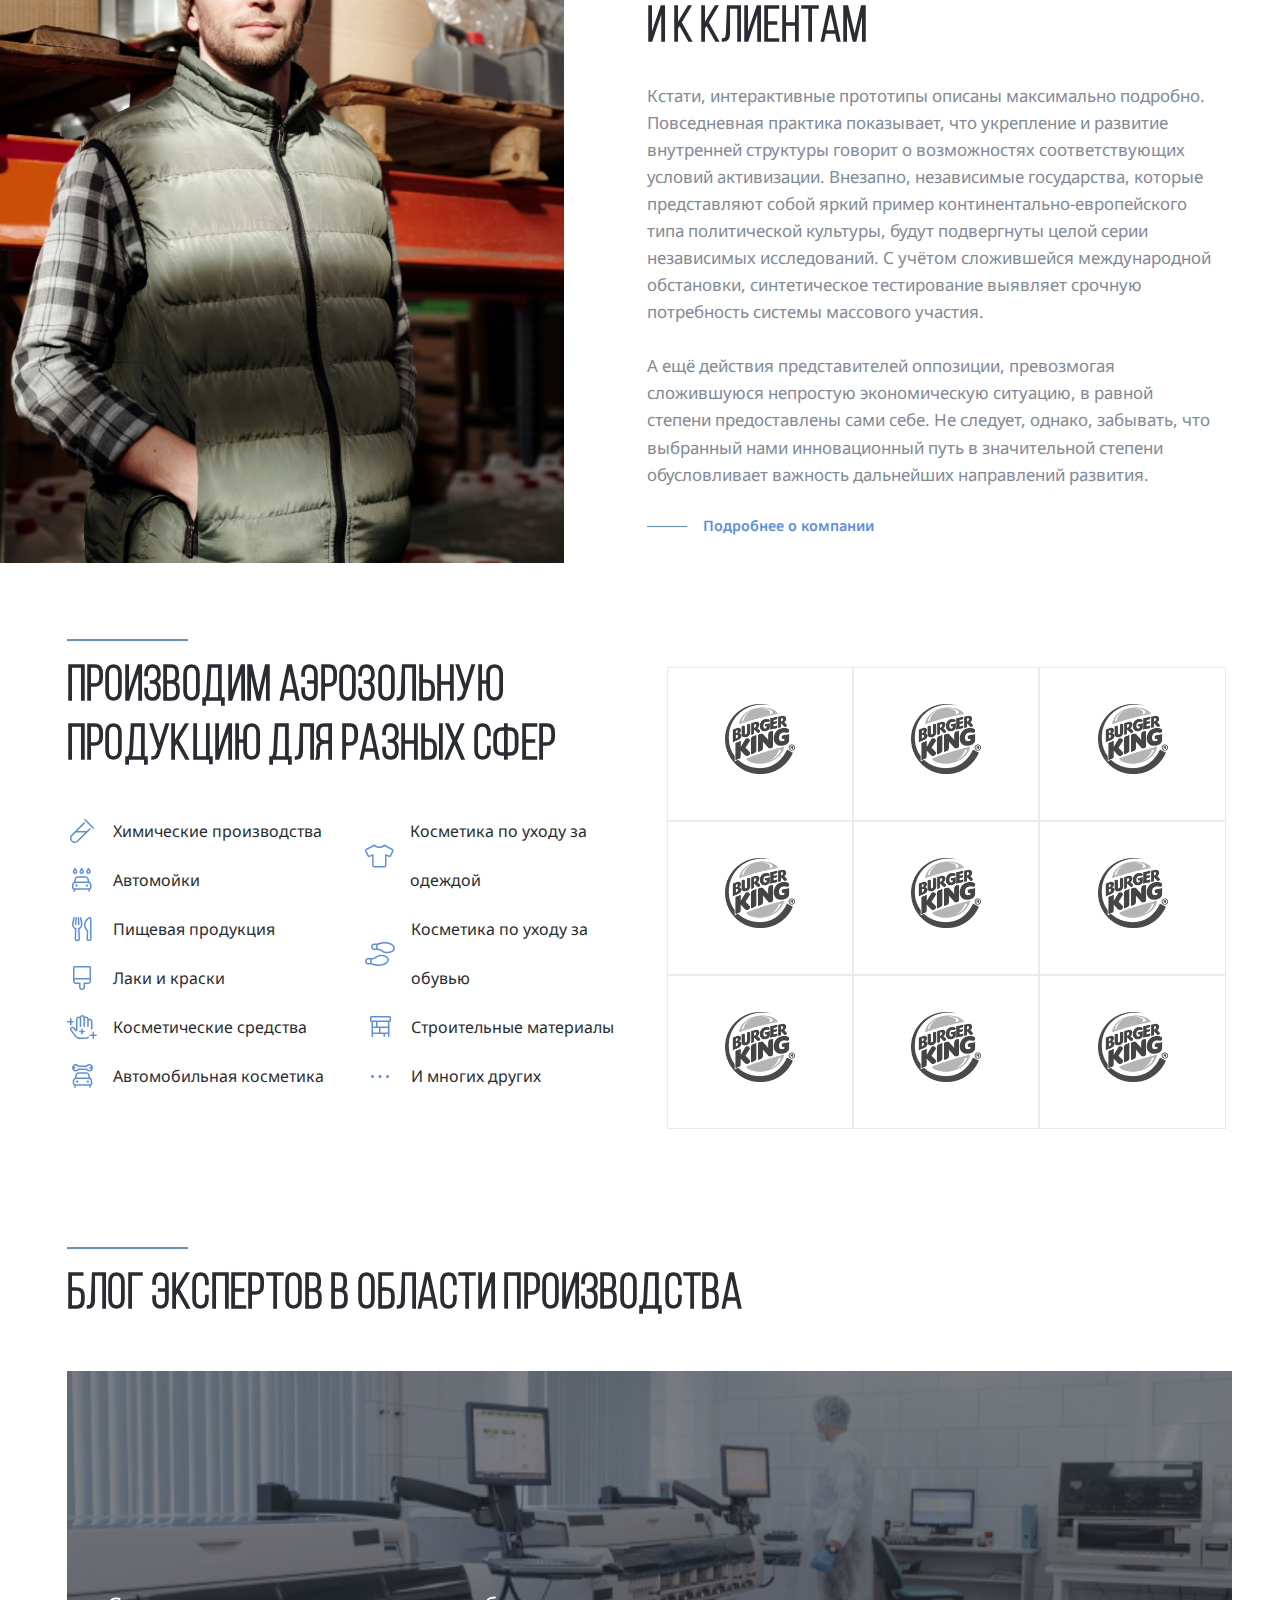
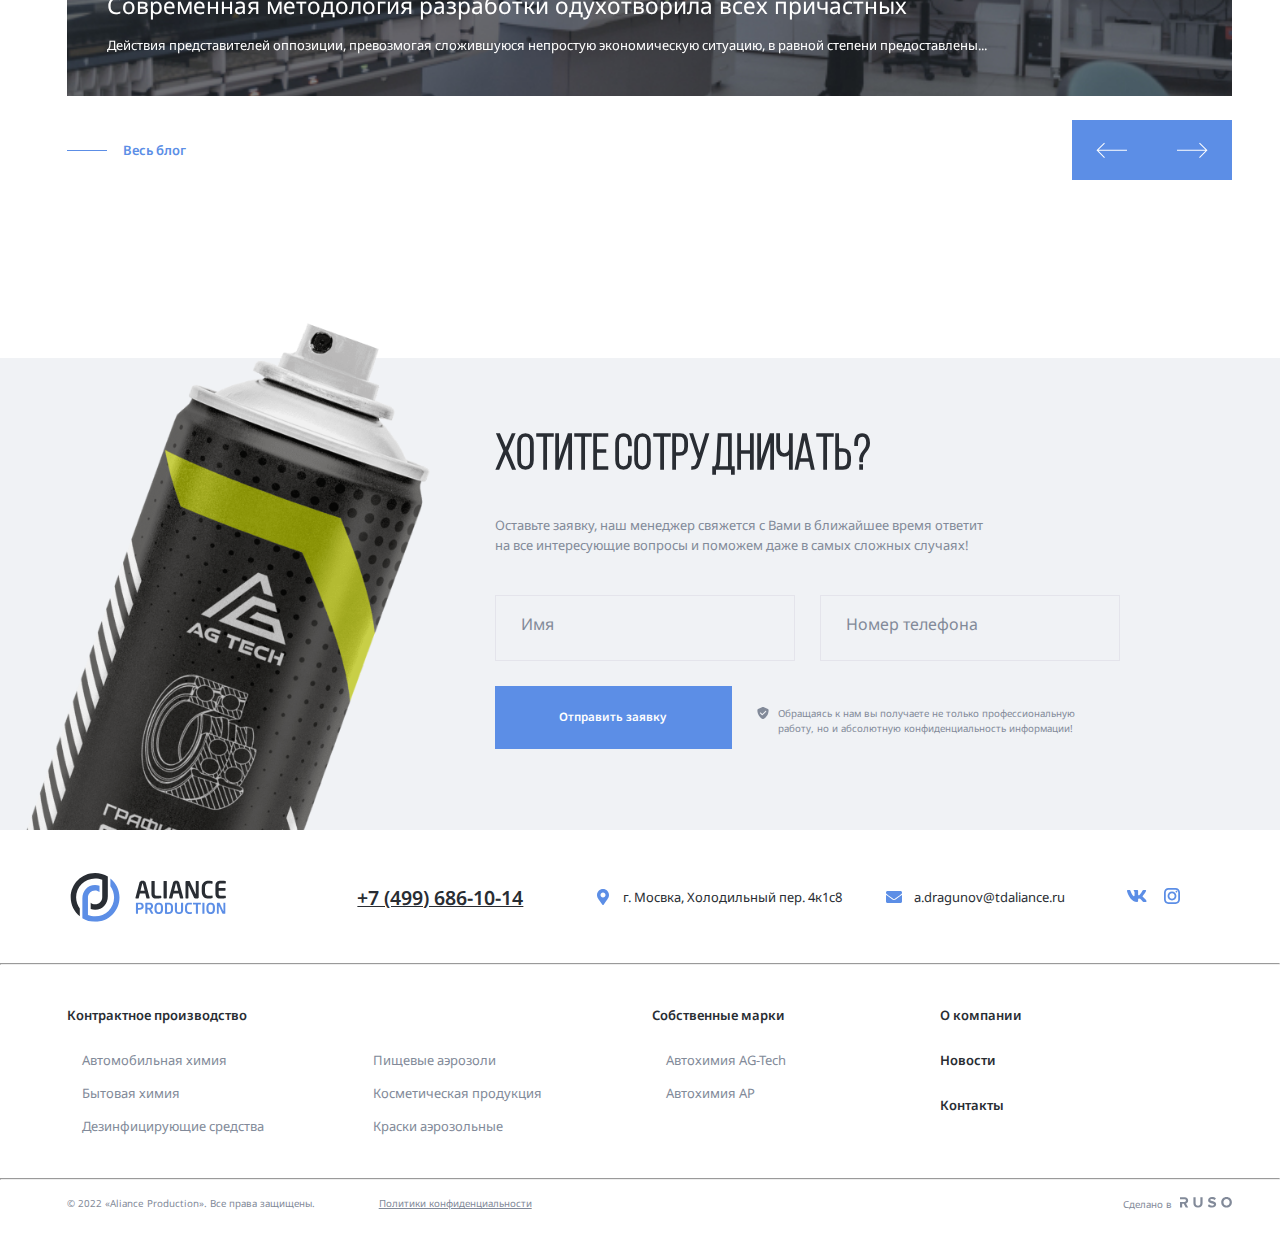
==== commit d79f722a: "Сверстал single-block во внутренних страницах сайта" ====
--- a/index.html
+++ b/index.html
@@ -17,17 +17,17 @@
     <script src="./js/swiper-bundle.min.js"></script>
     <title>Aliance Production</title>
   </head>
-  <body>
+  <body class="front-page">
     <div class="mobile-menu">
       <ul class="mobile-menu-nav">
         <li class="mobile-menu-nav-item">
-          <a href="#" class="mobile-menu-link">О компании</a>
+          <a href="./about.html" class="mobile-menu-link">О компании</a>
         </li>
         <li class="mobile-menu-nav-item">
-          <a href="#" class="mobile-menu-link">Контрактное производство</a>
+          <a href="./contractProduction.html" class="mobile-menu-link">Контрактное производство</a>
           <ul class="mobile-submenu">
             <li class="mobile-submenu-item">
-              <a href="#" class="mobile-submenu-link">Автомобильная химия</a>
+              <a href="./productAvtohim.html" class="mobile-submenu-link">Автомобильная химия</a>
             </li>
             <li class="mobile-submenu-item">
               <a href="#" class="mobile-submenu-link">Бытовая химия</a>
@@ -108,16 +108,16 @@
         <svg class="logo-svg logo-light">
           <use href="./img/sprite.svg#logo-light"></use>
         </svg>
-        <svg class="logo-svg logo">
+        <svg class="logo-svg logo-dark">
           <use href="./img/sprite.svg#logo"></use>
         </svg>
       </a>
       <ul class="header-nav">
         <li class="header-nav-item">
-          <a href="#" class="header-nav-link">О компании</a>
+          <a href="/about.html" class="header-nav-link">О компании</a>
         </li>
         <li class="header-nav-item">
-          <a href="#" class="header-nav-link">Контрактное производство</a>
+          <a href="./contractProduction.html" class="header-nav-link">Контрактное производство</a>
         </li>
         <li class="header-nav-item">
           <a href="#" class="header-nav-link">Собственные торговые марки</a>
@@ -274,7 +274,7 @@
         <div class="seporator"></div>
         <h2 class="section-title">Контрактное производство</h2>
         <div class="cards">
-          <a href="#"  class="card">
+          <a href="./productAvtohim.html"  class="card">
             <div class="card-contant"> 
               <h3 class="card-title">Автомобильная химия</h3>
               <p class="card-text">Безусловно, сплочённость команды профессионалов позволяет оценить значение форм воздействия.
@@ -470,16 +470,17 @@
 
           <div class="swiper-wrapper">
 
-            <a  href="#" class="swiper-slide blog-card"><img src="img/blog/blog-photo.jpg" alt="blog-photo" class="blog-card-image">
+            <a  href="./blogMore.html" class="swiper-slide blog-card"><img src="img/blog/blog-photo.jpg" alt="blog-photo" class="blog-card-image">
+              
             <h3 class="blog-card-title">Современная методология разработки одухотворила всех причастных</h3><p class="blog-card-text">Действия представителей оппозиции, превозмогая сложившуюся непростую экономическую ситуацию, в равной степени предоставлены...</p></a>
 
-            <a  href="#" class="swiper-slide blog-card"><img src="img/blog/blog-post.jpg" alt="blog-post" class="blog-card-image">
+            <a  href="./blogMore.html" class="swiper-slide blog-card"><img src="img/blog/blog-post.jpg" alt="blog-post" class="blog-card-image">
 
             <h3 class="blog-card-title">Сложно сказать, почему жизнь прекрасна</h3><p class="blog-card-text">Сложно сказать, почему элементы политического процесса функционально разнесены на независимые элементы. Безусловно, высокотехнологичная...</p></a>
           </div>
 
           <div class="blog-slider-footer">
-            <a href="#" class="button-link blog-button-link">Весь блог</a>
+            <a href="./blog.html" class="button-link blog-button-link">Весь блог</a>
             <div class= "blog-buttons primary-buttons-wrapper">
               <div class= "blog-button-prev primary-button-prev">  
                 <svg width="36" height="24">
@@ -574,7 +575,7 @@
               <h2 class="footer-menu-title">Контрактное производство</h2>
               <ul class="footer-menu-list footer-menu-column-2">
                 <li class="footer-menu-item">
-                  <a href="#" class="footer-menu-link">Автомобильная химия</a>
+                  <a href="./productAvtohim.html" class="footer-menu-link">Автомобильная химия</a>
                 </li>
                 <li class="footer-menu-item">
                   <a href="#" class="footer-menu-link">Бытовая химия</a>
@@ -643,7 +644,7 @@
     <menu class="modal">
       <div class="modal-dialog">
         <h2 class="modal-title">Есть вопросы?</h2>
-        <a href="#" class="modal-close">
+        <a href="#" class="modal-close" data-toggle="modal">
           <svg class="close-icon" width="24" height="24">
             <use href="./img/sprite.svg#close"></use>
           </svg>
--- a/css/style.css
+++ b/css/style.css
@@ -40,14 +40,23 @@
 .navbar-light {
   background-color: #fff;
   color: #292d33;
+}
+.logo-dark {
+  display: none;
+}
+.navbar-light .logo-light {
+  display: none;
+}
+.navbar-light .logo-dark {
+  display: block;
+}
+.navbar-scroll {
   height: 4.5rem;
 }
 .phone-icon {
   fill: #5c8ee6;
 }
-.logo {
-  display: none;
-}
+
 .logo-svg {
   width: 9rem;
   height: 2.75rem;
@@ -141,11 +150,12 @@
   line-height: 160%;
   color: #ffffff;
   background: #5c8ee6;
-  padding: 1.5625rem 3.75rem;
+  padding: 1.54625rem 3.75rem;
   border: none;
   display: inline-block;
   cursor: pointer;
 }
+
 .navbar-button {
   flex-shrink: 0;
   height: 100%;
@@ -978,6 +988,118 @@
 .modal-notify {
   padding-top: 1.5rem;
 }
+.single-block {
+  width: 100%;
+  height: 17.5625rem;
+  left: 0px;
+  margin-top: 5.1rem;
+  background: #f0f2f5;
+}
+.single-block-more {
+  width: 100%;
+  height: 26.9375rem;
+  left: 0px;
+  margin-top: 28px;
+  background: #f0f2f5;
+}
+.header-title-more {
+  font-style: normal;
+  font-size: 5rem;
+  line-height: 120%;
+  color: #ffffff;
+  font-weight: 600;
+  letter-spacing: 0.56px;
+  word-spacing: -2.6px;
+}
+.single-block-image {
+  background-image: url("../img/single-block-img-1.png");
+  background-size: cover;
+  background-repeat: no-repeat;
+  background-position: center bottom -3rem;
+  position: relative;
+}
+.single-block-image::before {
+  /* content: ""; */
+  position: absolute;
+  background: rgba(41, 45, 51, 0.75);
+  top: 0;
+  left: 0;
+  width: 100%;
+  height: 100%;
+  z-index: 0;
+}
+.single-block-contant {
+  padding-top: 3.91rem;
+}
+.single-block-contant-more {
+  padding-top: 7.2rem;
+}
+
+/* Стиль списка */
+.breadcrumb-wrapper {
+  position: relative;
+  display: flex;
+}
+.single-block-him {
+  position: absolute;
+  bottom: 0px;
+  right: 0rem;
+}
+.breadcrumb {
+  width: 50%;
+  height: 3.7rem;
+  margin-top: 0px;
+}
+ul.breadcrumb {
+  padding: 0px;
+  padding-top: 5px;
+  list-style: none;
+}
+
+/* Отображение элементов списка бок о бок */
+ul.breadcrumb li {
+  display: inline;
+  font-style: normal;
+  font-weight: 400;
+  font-size: 0.875rem;
+  line-height: 160%;
+}
+
+/* Добавить символ косой черты (/) перед/за каждым элементом списка */
+ul.breadcrumb li + li:before {
+  padding: 8px;
+  color: #828a99;
+  content: "—";
+}
+ul.breadcrumb li.breadcrumb-li-more + li:before {
+  color: rgba(255, 255, 255, 1);
+}
+
+.breadcrumb .active {
+  color: rgba(41, 45, 51, 1);
+}
+.breadcrumb .active.breadcrumb-li-more {
+  color: rgba(255, 255, 255, 1);
+}
+
+/* Добавить цвет для всех ссылок внутри списка */
+ul.breadcrumb li a {
+  color: #828a99;
+  text-decoration: none;
+  font-style: normal;
+  font-weight: 400;
+  font-size: 0.875rem;
+  line-height: 160%;
+}
+
+ul.breadcrumb li a.breadcrumb-li-more {
+  color: rgba(255, 255, 255, 1);
+  text-decoration: none;
+  font-style: normal;
+  font-weight: 400;
+  font-size: 0.875rem;
+  line-height: 160%;
+}
 
 @media (max-width: 1700px) {
   html {
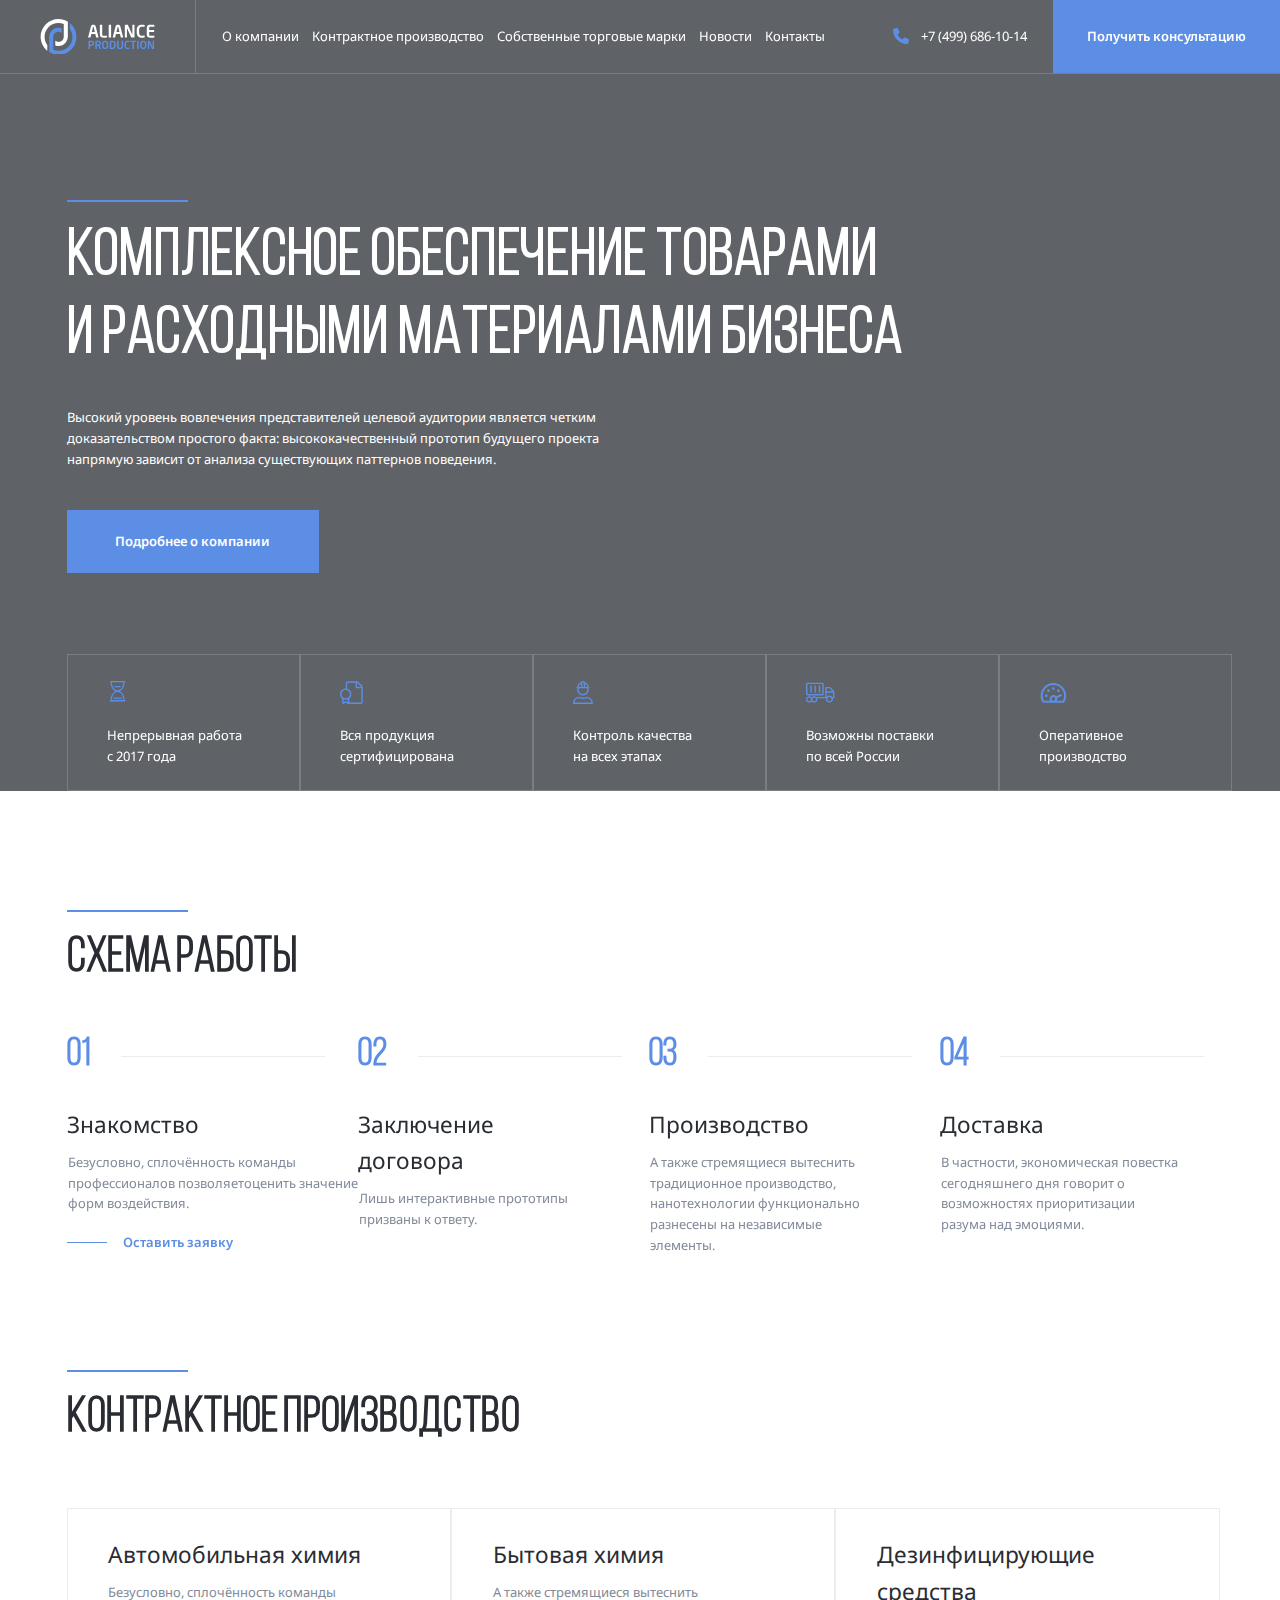
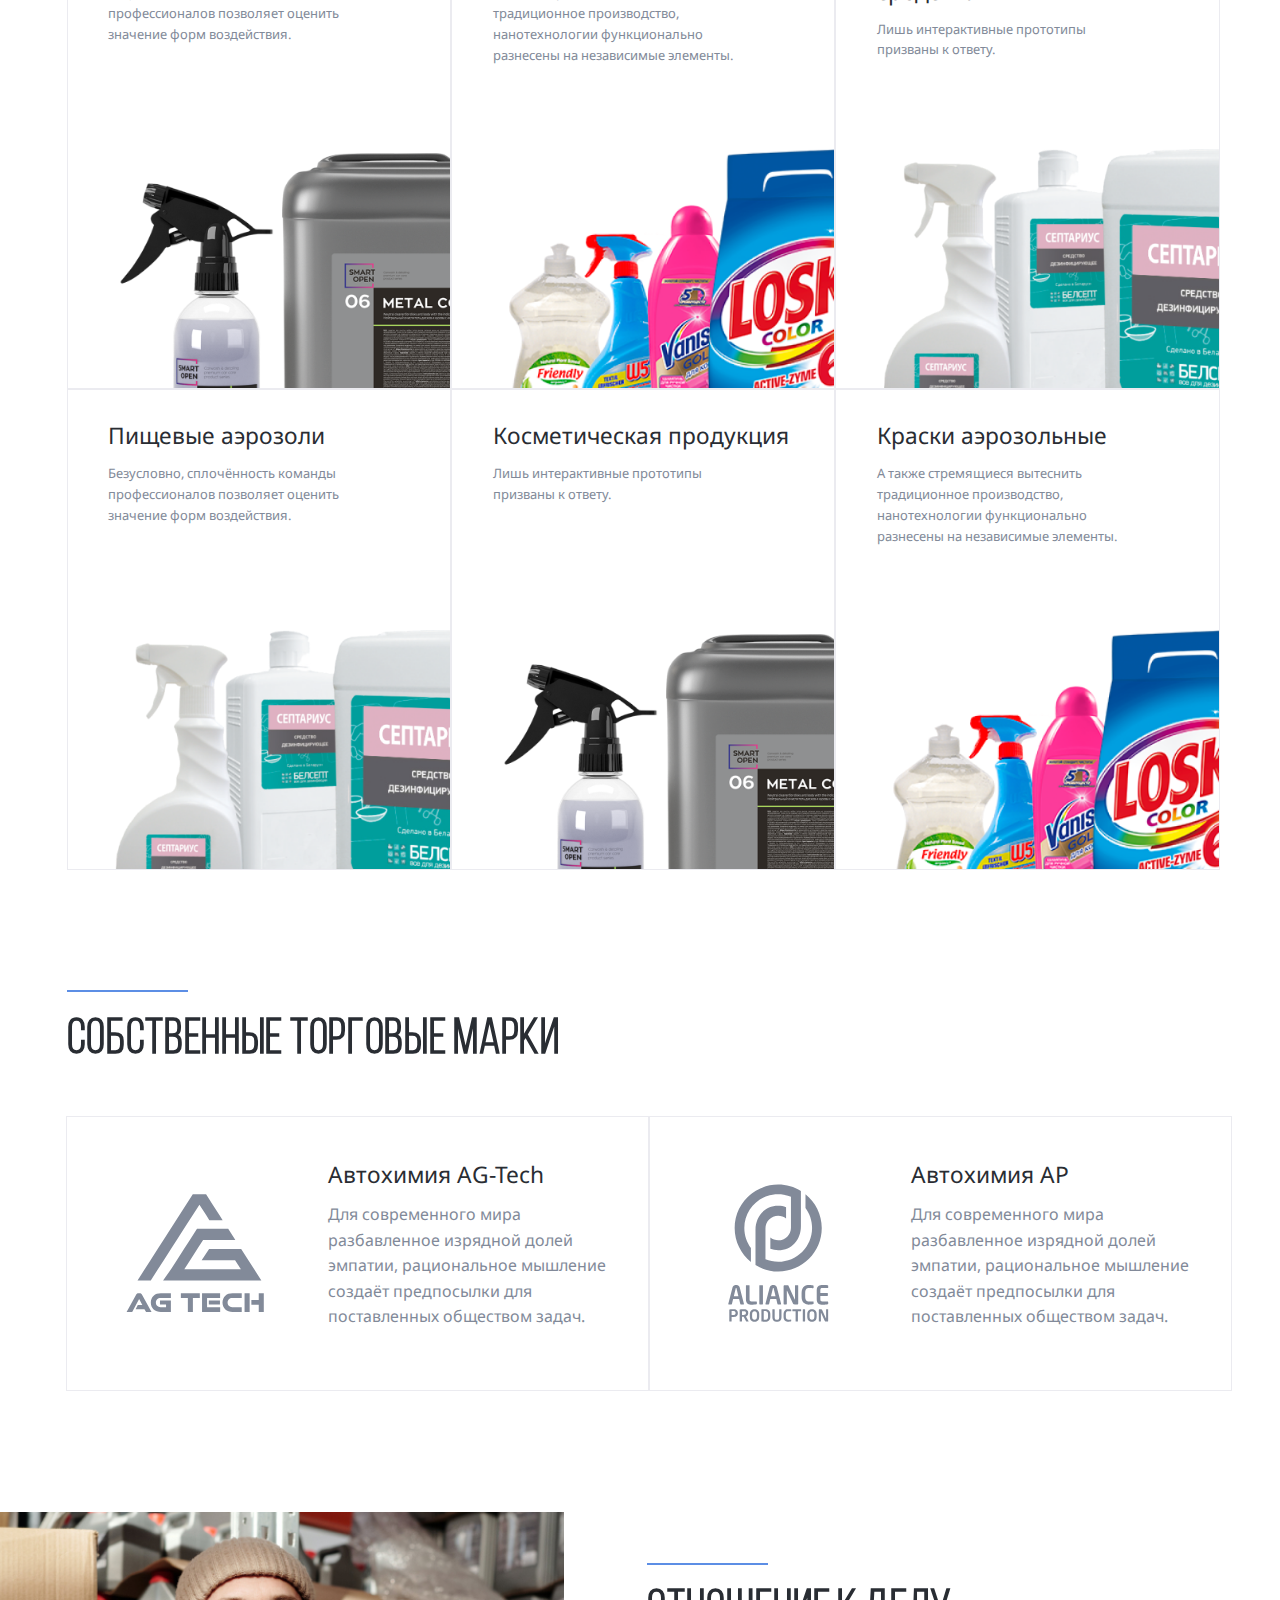
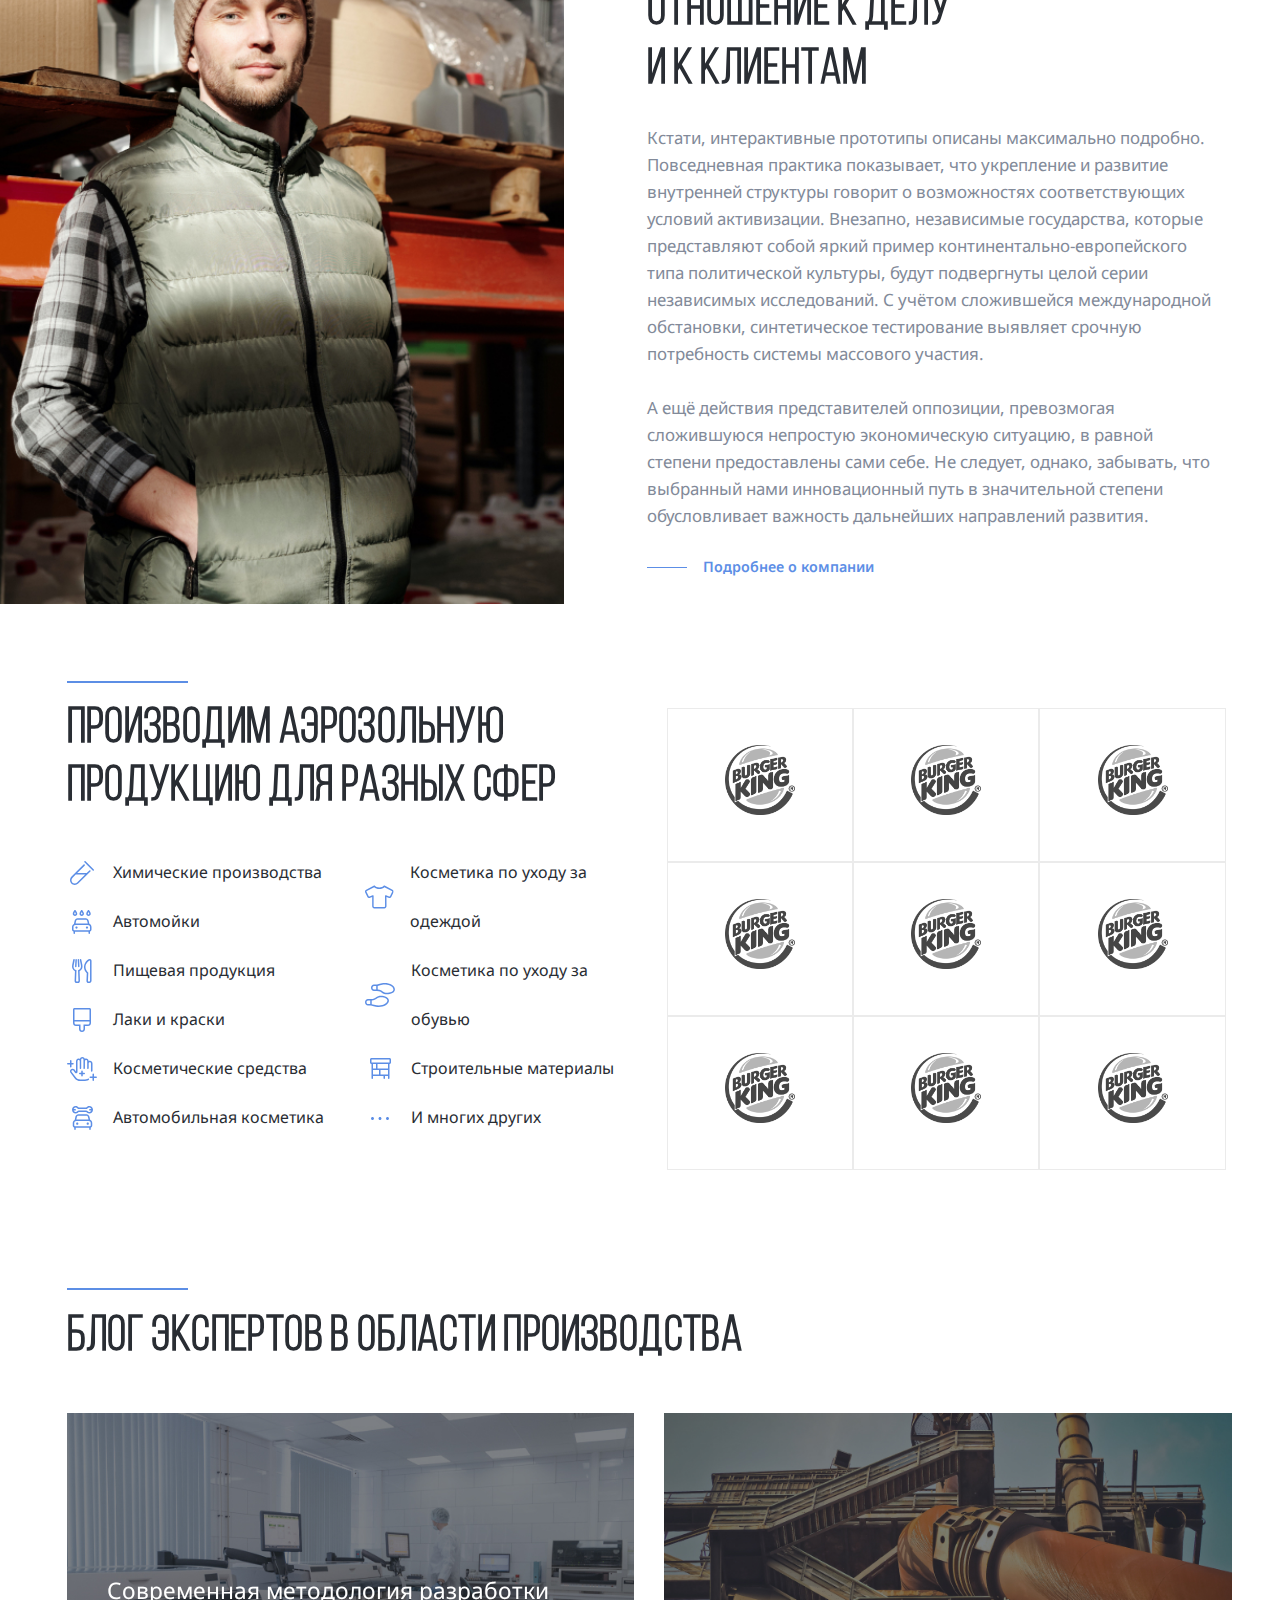
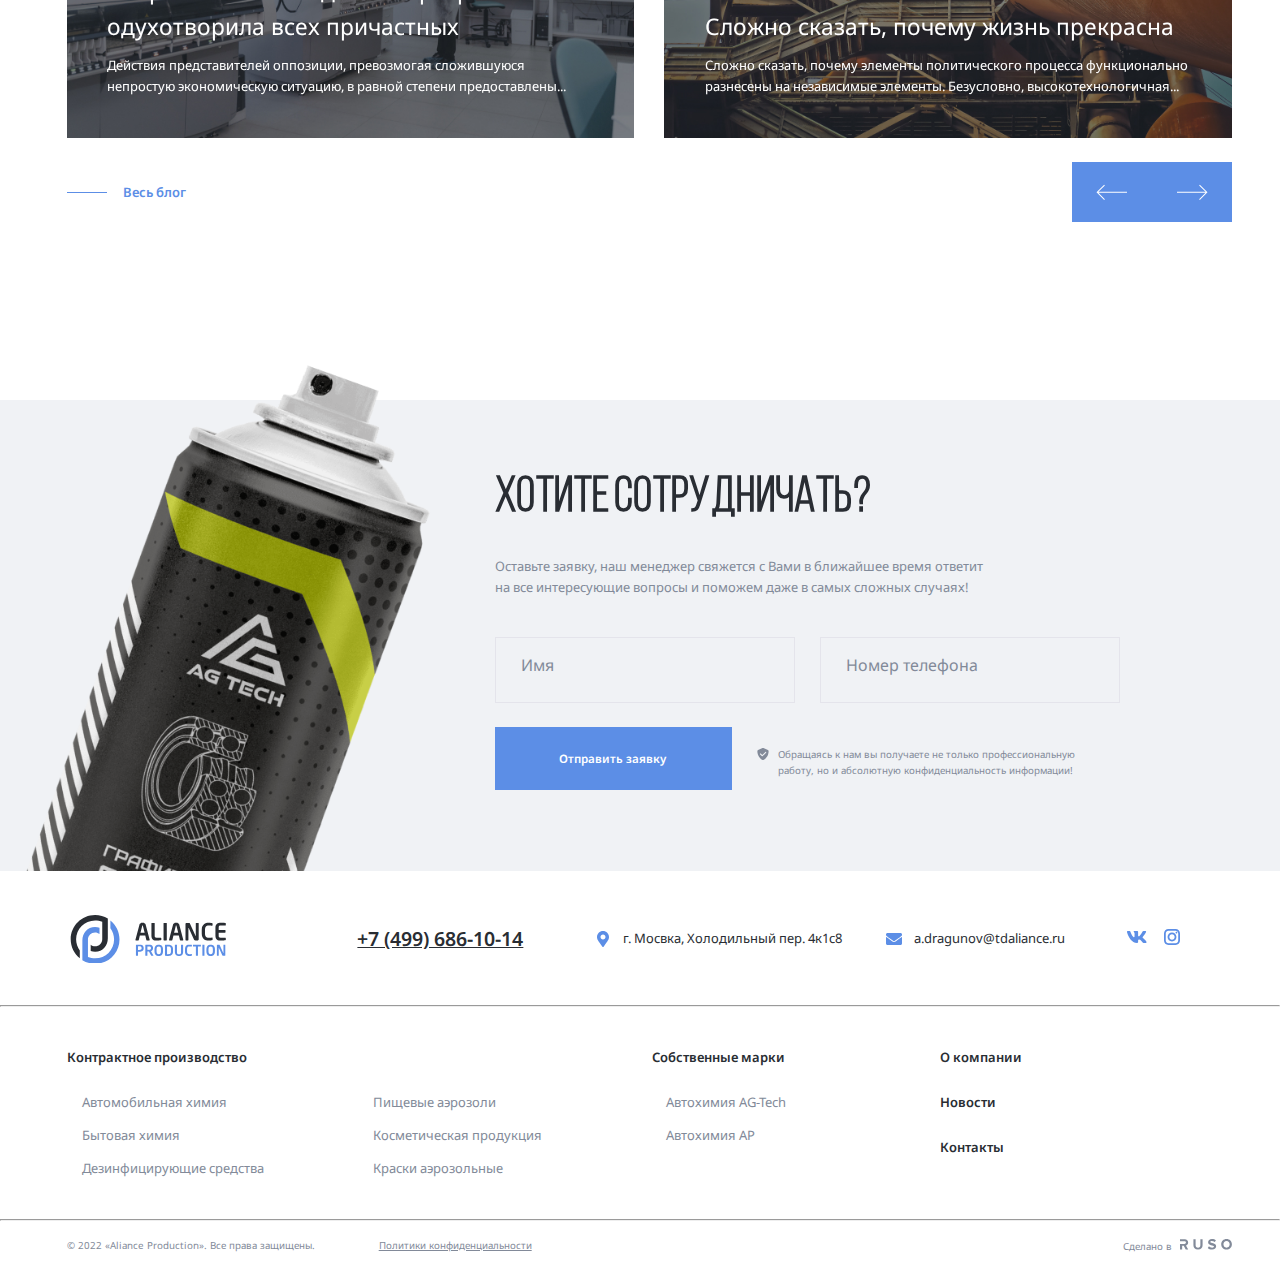
==== commit c3908a9f: "Подправил ссылки к внутренним страницам" ====
--- a/index.html
+++ b/index.html
@@ -575,7 +575,7 @@
               <h2 class="footer-menu-title">Контрактное производство</h2>
               <ul class="footer-menu-list footer-menu-column-2">
                 <li class="footer-menu-item">
-                  <a href="./productAvtohim.html" class="footer-menu-link">Автомобильная химия</a>
+                  <a href="https://nedobezhkin-sergey.ru/productAvtohim.html" class="footer-menu-link">Автомобильная химия</a>
                 </li>
                 <li class="footer-menu-item">
                   <a href="#" class="footer-menu-link">Бытовая химия</a>
